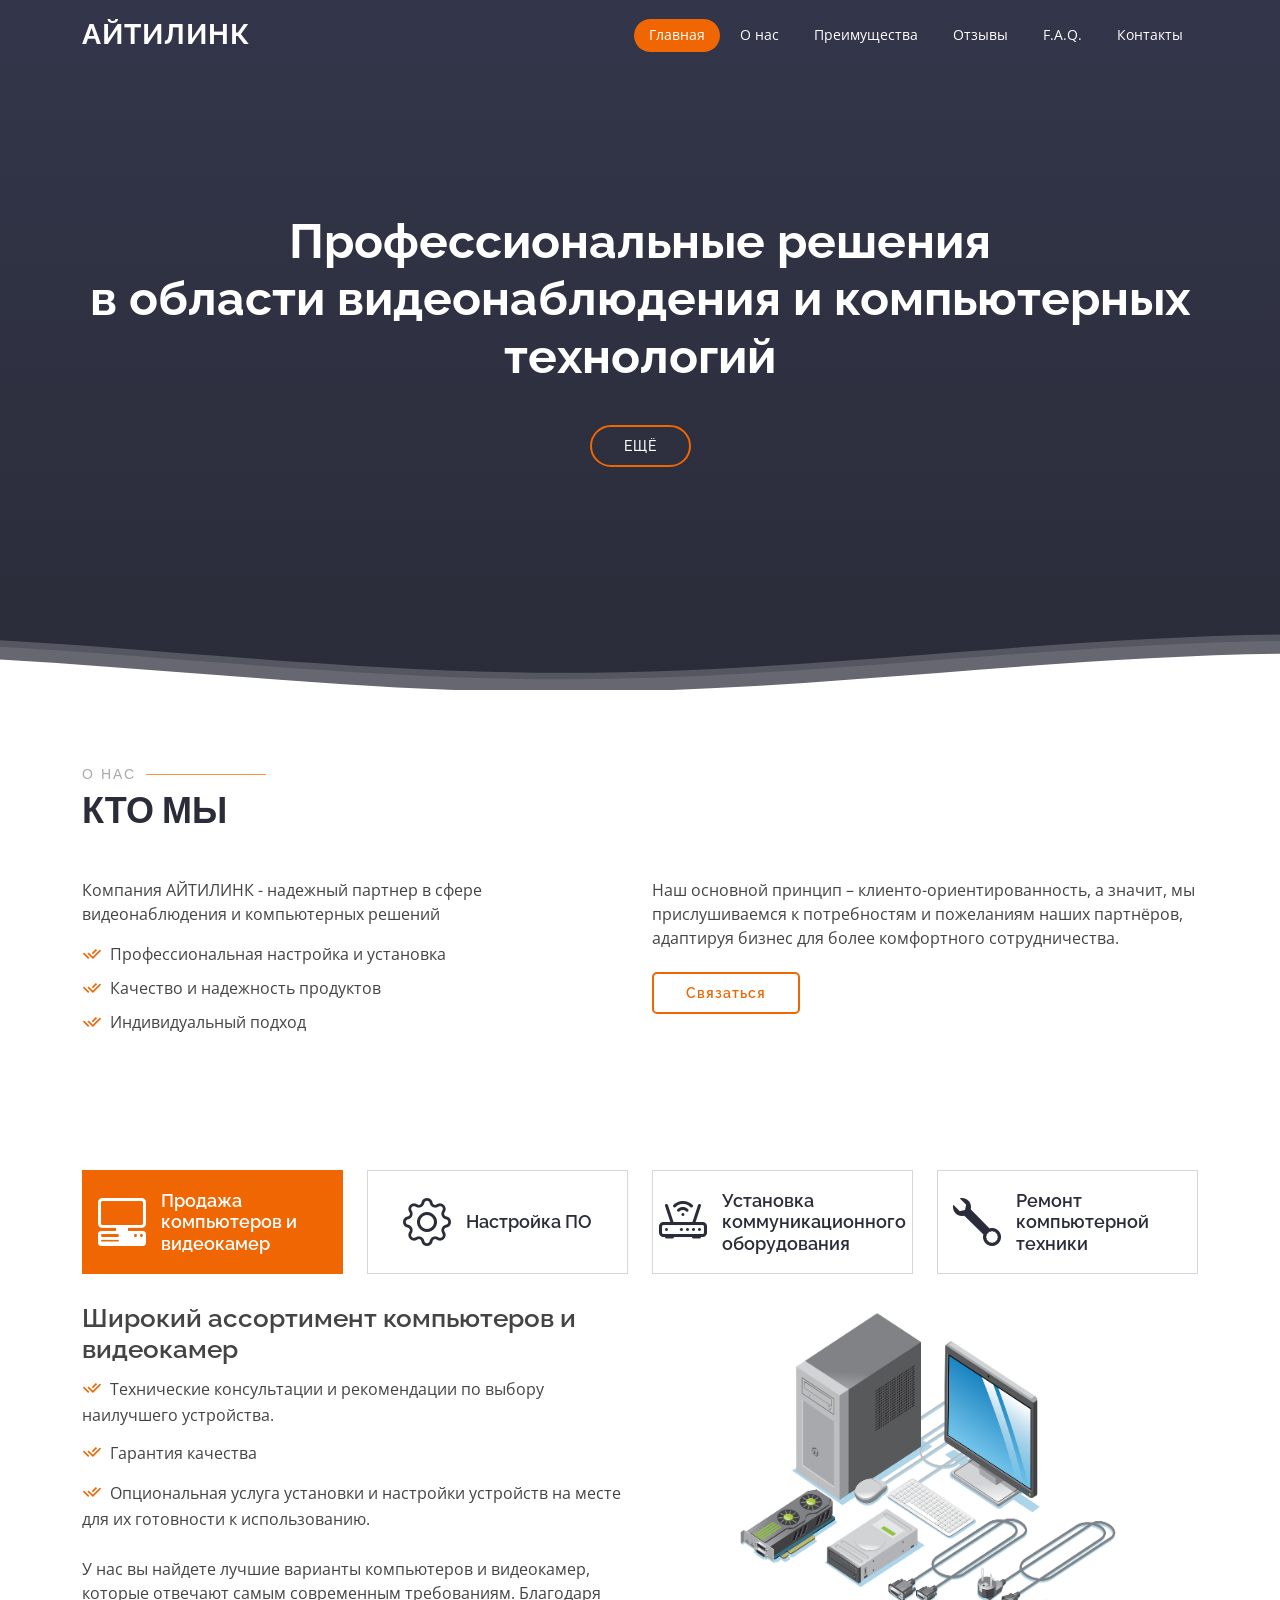
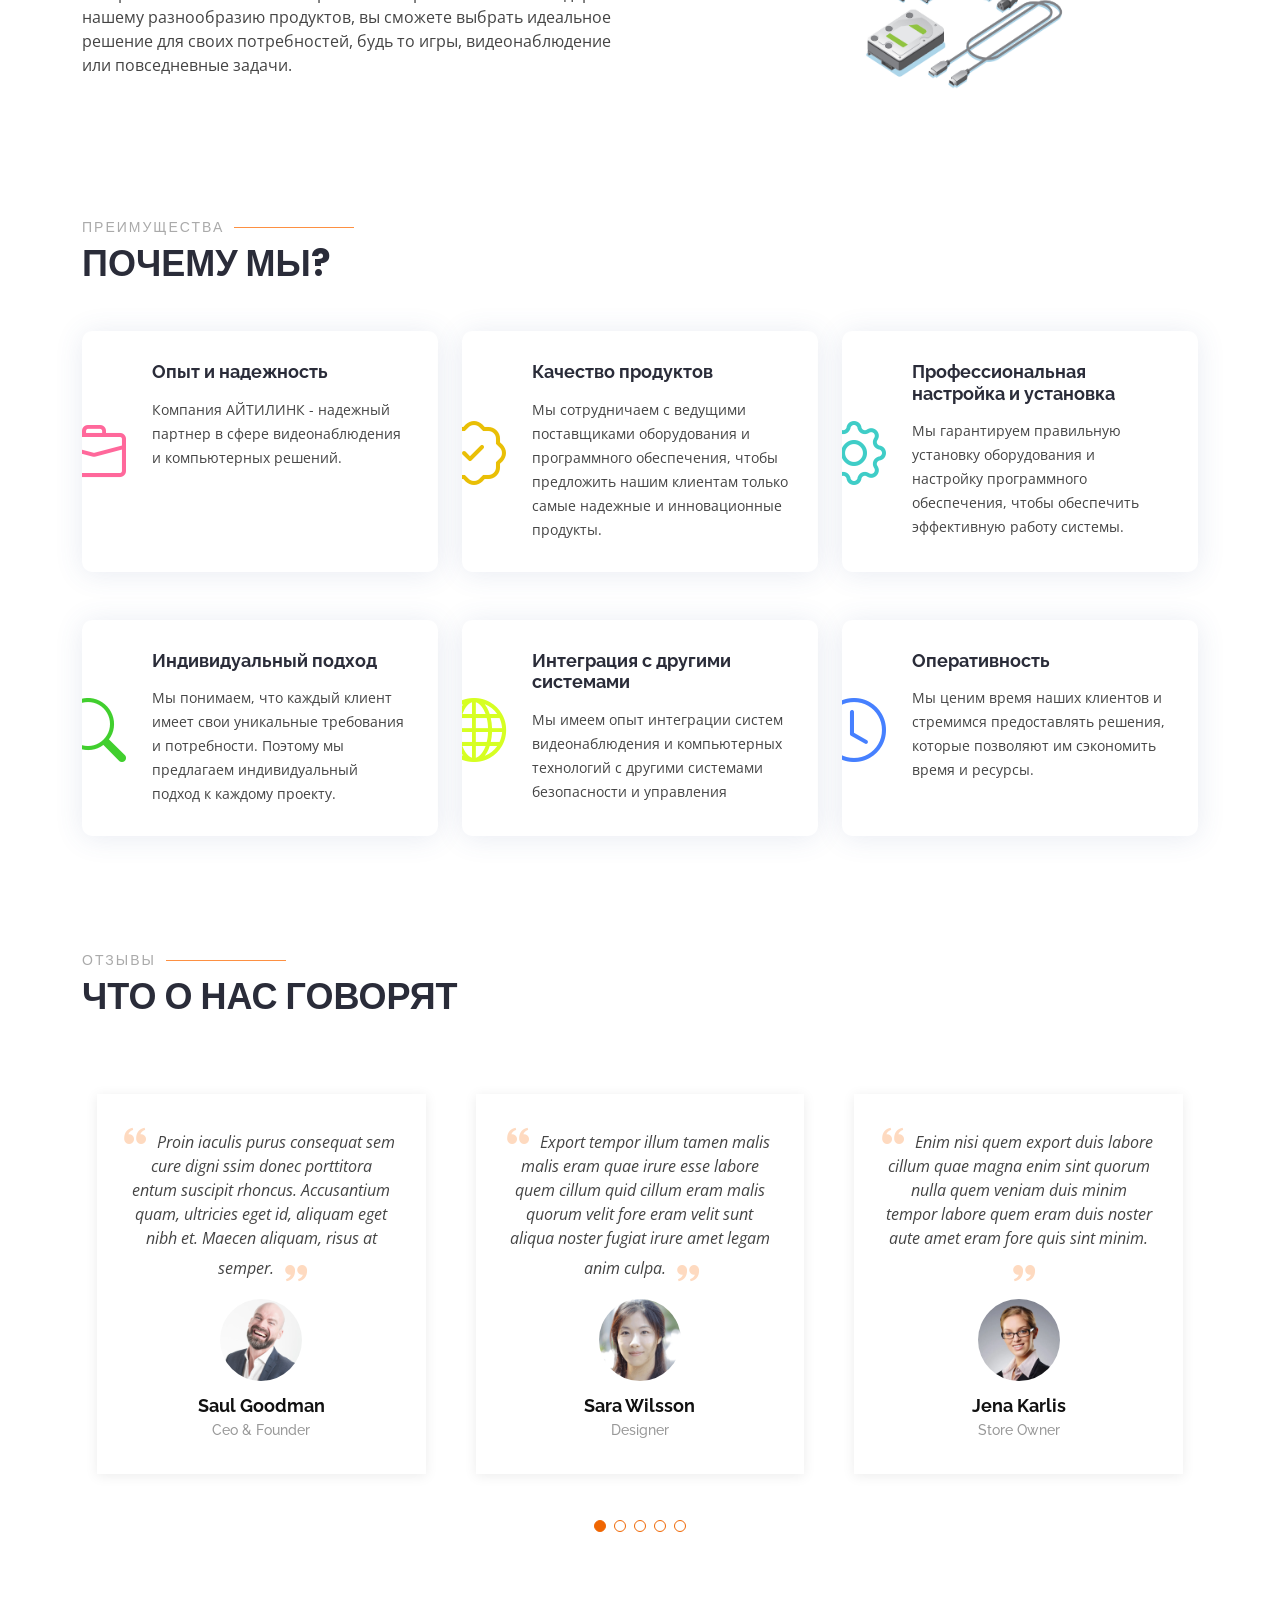
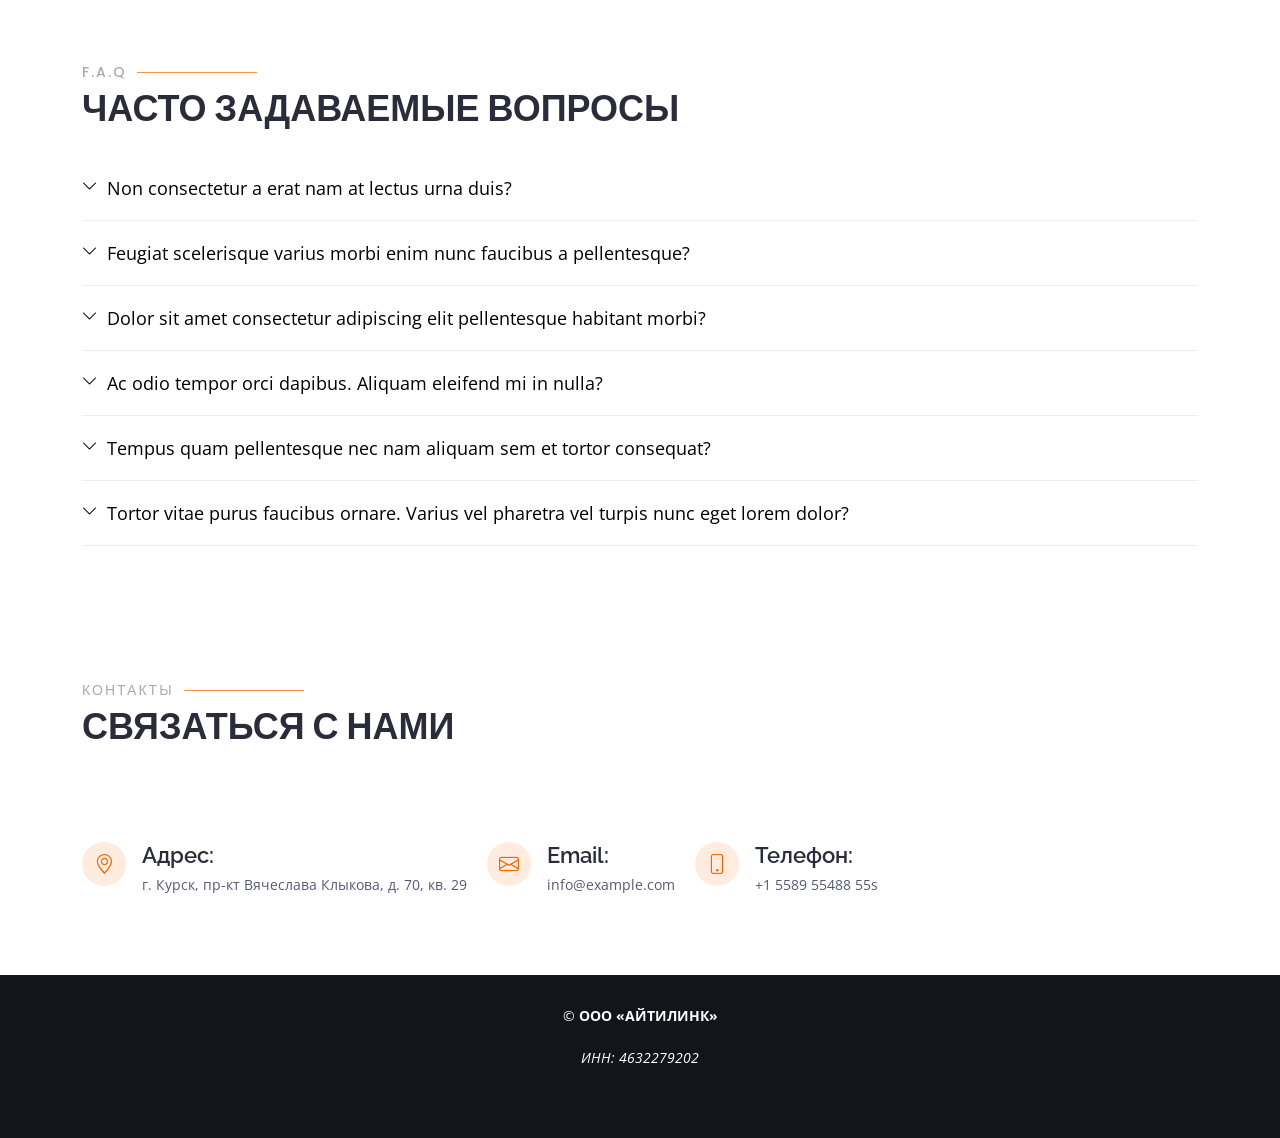
==== index.html @ 4c77c821 "fixed" ====
<!DOCTYPE html>
<html lang="en">

<head>
  <meta charset="utf-8">
  <meta content="width=device-width, initial-scale=1.0" name="viewport">

  <title>АЙТИЛИНК</title>
  <meta content="" name="description">
  <meta content="" name="keywords">

  <!-- Favicons -->
  <link href="assets/img/link-new.png" rel="icon">
  <link href="assets/img/link-new.png" rel="apple-touch-icon">

  <!-- Google Fonts -->
  <link href="https://fonts.googleapis.com/css?family=Open+Sans:300,300i,400,400i,600,600i,700,700i|Raleway:300,300i,400,400i,500,500i,600,600i,700,700i|Poppins:300,300i,400,400i,500,500i,600,600i,700,700i" rel="stylesheet">

  <!-- Vendor CSS Files -->
  <link href="assets/vendor/animate.css/animate.min.css" rel="stylesheet">
  <link href="assets/vendor/aos/aos.css" rel="stylesheet">
  <link href="assets/vendor/bootstrap/css/bootstrap.min.css" rel="stylesheet">
  <link href="assets/vendor/bootstrap-icons/bootstrap-icons.css" rel="stylesheet">
  <link href="assets/vendor/boxicons/css/boxicons.min.css" rel="stylesheet">
  <link href="assets/vendor/glightbox/css/glightbox.min.css" rel="stylesheet">
  <link href="assets/vendor/remixicon/remixicon.css" rel="stylesheet">
  <link href="assets/vendor/swiper/swiper-bundle.min.css" rel="stylesheet">

  <!-- Template Main CSS File -->
  <link href="assets/css/style.css" rel="stylesheet">

  <!-- =======================================================
  * Template Name: Selecao
  * Updated: May 30 2023 with Bootstrap v5.3.0
  * Template URL: https://bootstrapmade.com/selecao-bootstrap-template/
  * Author: BootstrapMade.com
  * License: https://bootstrapmade.com/license/
  ======================================================== -->
</head>

<body>

  <!-- ======= Header ======= -->
  <header id="header" class="fixed-top d-flex align-items-center  header-transparent ">
    <div class="container d-flex align-items-center justify-content-between">

      <div class="logo">
        <h1><a href="index.html">АЙТИЛИНК</a></h1>
        <!-- Uncomment below if you prefer to use an image logo -->
        <!-- <a href="index.html"><img src="assets/img/logo.png" alt="" class="img-fluid"></a>-->
      </div>

      <nav id="navbar" class="navbar">
        <ul>
          <li><a class="nav-link scrollto active" href="#hero">Главная</a></li>
          <li><a class="nav-link scrollto" href="#about">О нас</a></li>
          <li><a class="nav-link scrollto" href="#services">Преимущества</a></li>
          <li><a class="nav-link scrollto " href="#testimonials">Отзывы</a></li>
          <li><a class="nav-link scrollto" href="#faq">F.A.Q.</a></li>
         
          <!-- <li class="dropdown"><a href="#"><span>Drop Down</span> <i class="bi bi-chevron-down"></i></a>
            <ul>
              <li><a href="#">Drop Down 1</a></li>
              <li class="dropdown"><a href="#"><span>Deep Drop Down</span> <i class="bi bi-chevron-right"></i></a>
                <ul>
                  <li><a href="#">Deep Drop Down 1</a></li>
                  <li><a href="#">Deep Drop Down 2</a></li>
                  <li><a href="#">Deep Drop Down 3</a></li>
                  <li><a href="#">Deep Drop Down 4</a></li>
                  <li><a href="#">Deep Drop Down 5</a></li>
                </ul>
              </li>
              <li><a href="#">Drop Down 2</a></li>
              <li><a href="#">Drop Down 3</a></li>
              <li><a href="#">Drop Down 4</a></li>
            </ul>
          </li> -->
          <li><a class="nav-link scrollto" href="#contact">Контакты</a></li>
        </ul>
        <i class="bi bi-list mobile-nav-toggle"></i>
      </nav><!-- .navbar -->

    </div>
  </header><!-- End Header -->

  <!-- ======= Hero Section ======= -->
  <section id="hero" class="d-flex flex-column justify-content-end align-items-center">
   
      <!-- Slide 1 -->
    
        <div class="carousel-container">
          <h2 class="animate__animated animate__fadeInDown">Профессиональные решения <br> в области видеонаблюдения и компьютерных технологий</h2>
          <!-- <p class="animate__animated fanimate__adeInUp">Ut velit est quam dolor ad a aliquid qui aliquid. Sequi ea ut et est quaerat sequi nihil ut aliquam. Occaecati alias dolorem mollitia ut. Similique ea voluptatem. Esse doloremque accusamus repellendus deleniti vel. Minus et tempore modi architecto.</p>
        -->
   <a href="#about" class="btn-get-started animate__animated animate__fadeInUp scrollto">ЕЩЁ</a>
        </div>
     

    


    <svg class="hero-waves" xmlns="http://www.w3.org/2000/svg" xmlns:xlink="http://www.w3.org/1999/xlink" viewBox="0 24 150 28 " preserveAspectRatio="none">
      <defs>
        <path id="wave-path" d="M-160 44c30 0 58-18 88-18s 58 18 88 18 58-18 88-18 58 18 88 18 v44h-352z">
      </defs>
      <g class="wave1">
        <use xlink:href="#wave-path" x="50" y="3" fill="rgba(255,255,255, .1)">
      </g>
      <g class="wave2">
        <use xlink:href="#wave-path" x="50" y="0" fill="rgba(255,255,255, .2)">
      </g>
      <g class="wave3">
        <use xlink:href="#wave-path" x="50" y="9" fill="#fff">
      </g>
    </svg>

  </section><!-- End Hero -->

  <main id="main">

    <!-- ======= About Section ======= -->
    <section id="about" class="about">
      <div class="container">

        <div class="section-title" data-aos="zoom-out">
          <h2>О НАС</h2>
          <p>КТО МЫ</p>
        </div>

        <div class="row content" data-aos="fade-up">
          <div class="col-lg-6">
            <p>
              Компания АЙТИЛИНК - надежный партнер в сфере видеонаблюдения и компьютерных решений
            </p>
            <ul>
              <li><i class="ri-check-double-line"></i> Профессиональная настройка и установка</li>
              <li><i class="ri-check-double-line"></i> Качество и надежность продуктов</li>
              <li><i class="ri-check-double-line"></i>Индивидуальный подход</li>
            </ul>
          </div>
          <div class="col-lg-6 pt-4 pt-lg-0">
            <p>
              Наш основной принцип – клиенто-ориентированность, а значит, мы прислушиваемся к потребностям и пожеланиям наших партнёров, адаптируя бизнес для более комфортного сотрудничества.
            </p>
            <a href="#contact" class="btn-learn-more">Связаться</a>
          </div>
        </div>

      </div>
    </section><!-- End About Section -->

    <!-- ======= Features Section ======= -->
    <section id="features" class="features">
      <div class="container">

        <ul class="nav nav-tabs row d-flex">
          <li class="nav-item col-3" data-aos="zoom-in">
            <a class="nav-link active show" data-bs-toggle="tab" href="#tab-1">
              <i class="bi bi-pc-display-horizontal"></i>
              <h4 class="d-none d-lg-block">Продажа компьютеров и видеокамер</h4>
            </a>
          </li>
          <li class="nav-item col-3" data-aos="zoom-in" data-aos-delay="100">
            <a class="nav-link" data-bs-toggle="tab" href="#tab-2">
              <i class="bi bi-gear"></i>
              <h4 class="d-none d-lg-block">Настройка ПО</h4>
            </a>
          </li>
          <li class="nav-item col-3" data-aos="zoom-in" data-aos-delay="200">
            <a class="nav-link" data-bs-toggle="tab" href="#tab-3">
              <i class="bi bi-router"></i>
              <h4 class="d-none d-lg-block">Установка коммуникационного оборудования</h4>
            </a>
          </li>
          <li class="nav-item col-3" data-aos="zoom-in" data-aos-delay="300">
            <a class="nav-link" data-bs-toggle="tab" href="#tab-4">
              <i class="bi bi-wrench"></i>
              <h4 class="d-none d-lg-block">Ремонт компьютерной техники</h4>
            </a>
          </li>
        </ul>

        <div class="tab-content" data-aos="fade-up">
          <div class="tab-pane active show" id="tab-1">
            <div class="row">
              <div class="col-lg-6 order-2 order-lg-1 mt-3 mt-lg-0">
                <h3>Широкий ассортимент компьютеров и видеокамер</h3>
              
                <ul>
                  <li><i class="ri-check-double-line"></i> Технические консультации и рекомендации по выбору наилучшего устройства.</li>
                  <li><i class="ri-check-double-line"></i> Гарантия качества</li>
                  <li><i class="ri-check-double-line"></i> Опциональная услуга установки и настройки устройств на месте для их готовности к использованию.</li>
                </ul>
                <p>
                  У нас вы найдете лучшие варианты компьютеров и видеокамер, которые отвечают самым современным требованиям. Благодаря нашему разнообразию продуктов, вы сможете выбрать идеальное решение для своих потребностей, будь то игры, видеонаблюдение или повседневные задачи.
                </p>
              </div>
              <div class="col-lg-6 order-1 order-lg-2 text-center">
                <img src="assets/img/computer.jpg"  alt="" class="image-my img-fluid">
              </div>
            </div>
          </div>
          <div class="tab-pane" id="tab-2">
            <div class="row">
              <div class="col-lg-6 order-2 order-lg-1 mt-3 mt-lg-0">
                <h3>Эффективная настройка ПО: Максимизируйте потенциал вашего компьютера</h3>
                <p>
                  Наши эксперты предлагают профессиональную настройку программного обеспечения, чтобы ваш компьютер работал на самой высокой производительности. Независимо от того, нужно ли вам оптимизировать операционную систему, установить и настроить специализированные программы или решить проблемы совместимости, мы поможем вам сделать это быстро и эффективно.
                </p>
              
                <ul>
                  <li><i class="ri-check-double-line"></i> Оптимизация операционной системы для повышения производительности.</li>
                  <li><i class="ri-check-double-line"></i> Установка и настройка необходимого программного обеспечения.</li>
                  <li><i class="ri-check-double-line"></i> Решение проблем совместимости и конфликтов программ.</li>
                    </ul>
              </div>
              <div class="col-lg-6 order-1 order-lg-2 text-center">
                <img src="assets/img/settings.jpg" alt="" class="image-my img-fluid">
              </div>
            </div>
          </div>
          <div class="tab-pane" id="tab-3">
            <div class="row">
              <div class="col-lg-6 order-2 order-lg-1 mt-3 mt-lg-0">
                <h3>Профессиональный монтаж и настройка коммуникационного оборудования</h3>
                <p>
                  Мы обеспечим качественный монтаж и настройку коммуникационного оборудования, чтобы обеспечить надежную и эффективную связь в вашем офисе или доме. Предлагаем широкий спектр услуг, включая установку сетевых устройств, настройку маршрутизаторов и коммутаторов, а также настройку беспроводных сетей, чтобы удовлетворить ваши потребности в связи.
                </p>
                <ul>
                  <li><i class="ri-check-double-line"></i> Монтаж сетевых устройств и оборудования связи.</li>
                  <li><i class="ri-check-double-line"></i> Настройка маршрутизаторов, коммутаторов и других сетевых компонентов.</li>
                  <li><i class="ri-check-double-line"></i> Установка и настройка беспроводных сетей для бесперебойной связи.</li>
                </ul>
              
              </div>
              <div class="col-lg-6 order-1 order-lg-2 text-center">
                <img src="assets/img/memory-storage-concept-illustration_114360-3446.avif" alt="" class="image-my img-fluid">
              </div>
            </div>
          </div>
          <div class="tab-pane" id="tab-4">
            <div class="row">
              <div class="col-lg-6 order-2 order-lg-1 mt-3 mt-lg-0">
                <h3>Восстановите работоспособность вашей компьютерной техники</h3>
                <p>
                  Наши опытные техники быстро и профессионально восстановят работоспособность вашей компьютерной техники. Мы специализируемся на диагностике и ремонте как аппаратных, так и программных проблем, чтобы вернуть ваш компьютер к полноценной работе. Независимо от того, что вам нужно починить - неработающий ноутбук,
                </p>
              
                <ul>
                  <li><i class="ri-check-double-line"></i> Диагностика и оценка проблемы</li>
                  <li><i class="ri-check-double-line"></i> Ремонт и замена компонентов</li>
                  <li><i class="ri-check-double-line"></i> Восстановление программного обеспечения</li>
                  <li><i class="ri-check-double-line"></i> Тестирование и качество</li>
                </ul>
              </div>
              <div class="col-lg-6 order-1 order-lg-2 text-center">
                <img src="assets/img/computer-service-abstract-concept-illustration_335657-3785.avif" alt="" class="image-my img-fluid">
              </div>
            </div>
          </div>
        </div>

      </div>
    </section><!-- End Features Section -->

    <!-- ======= Cta Section ======= -->
    <!-- <section id="cta" class="cta">
      <div class="container">

        <div class="row" data-aos="zoom-out">
          <div class="col-lg-9 text-center text-lg-start">
            <h3>Call To Action</h3>
            <p> Duis aute irure dolor in reprehenderit in voluptate velit esse cillum dolore eu fugiat nulla pariatur. Excepteur sint occaecat cupidatat non proident, sunt in culpa qui officia deserunt mollit anim id est laborum.</p>
          </div>
          <div class="col-lg-3 cta-btn-container text-center">
            <a class="cta-btn align-middle" href="#">Call To Action</a>
          </div>
        </div>

      </div>
    </section> -->
    <!-- End Cta Section --> 

    <!-- ======= Services Section ======= -->
    <section id="services" class="services">
      <div class="container">

        <div class="section-title" data-aos="zoom-out">
          <h2>Преимущества</h2>
          <p>ПОЧЕМУ МЫ?</p>
        </div>

        <div class="row">
          <div class="col-lg-4 col-md-6">
            <div class="icon-box" data-aos="zoom-in-left">
              <div class="icon"><i class="bi bi-briefcase" style="color: #ff689b;"></i></div>
              <h4 class="title"><a href="">Опыт и надежность</a></h4>
              <p class="description">Компания АЙТИЛИНК - надежный партнер в сфере видеонаблюдения и компьютерных решений.</p>
            </div>
          </div>
          <div class="col-lg-4 col-md-6 mt-5 mt-md-0">
            <div class="icon-box" data-aos="zoom-in-left" data-aos-delay="100">
              <div class="icon"><i class="bi bi-patch-check" style="color: #e9bf06;"></i></div>
              <h4 class="title"><a href="">Качество продуктов</a></h4>
              <p class="description">Мы сотрудничаем с ведущими поставщиками оборудования и программного обеспечения, чтобы предложить нашим клиентам только самые надежные и инновационные продукты.</p>
            </div>
          </div>

          <div class="col-lg-4 col-md-6 mt-5 mt-lg-0 ">
            <div class="icon-box" data-aos="zoom-in-left" data-aos-delay="200">
              <div class="icon"><i class="bi bi-gear" style="color: #3fcdc7;"></i></div>
              <h4 class="title"><a href="">Профессиональная настройка и установка</a></h4>
              <p class="description">Мы гарантируем правильную установку оборудования и настройку программного обеспечения, чтобы обеспечить эффективную работу системы.</p>
            </div>
          </div>
          <div class="col-lg-4 col-md-6 mt-5">
            <div class="icon-box" data-aos="zoom-in-left" data-aos-delay="300">
              <div class="icon"><i class="bi bi-search" style="color:#41cf2e;"></i></div>
              <h4 class="title"><a href="">Индивидуальный подход</a></h4>
              <p class="description">Мы понимаем, что каждый клиент имеет свои уникальные требования и потребности. Поэтому мы предлагаем индивидуальный подход к каждому проекту.</p>
            </div>
          </div>

          <div class="col-lg-4 col-md-6 mt-5">
            <div class="icon-box" data-aos="zoom-in-left" data-aos-delay="400">
              <div class="icon"><i class="bi bi-globe" style="color: #d6ff22;"></i></div>
              <h4 class="title"><a href="">Интеграция с другими системами</a></h4>
              <p class="description">Мы имеем опыт интеграции систем видеонаблюдения и компьютерных технологий с другими системами безопасности и управления</p>
            </div>
          </div>
          <div class="col-lg-4 col-md-6 mt-5">
            <div class="icon-box" data-aos="zoom-in-left" data-aos-delay="500">
              <div class="icon"><i class="bi bi-clock" style="color: #4680ff;"></i></div>
              <h4 class="title"><a href="">Оперативность</a></h4>
              <p class="description">Мы ценим время наших клиентов и стремимся предоставлять решения, которые позволяют им сэкономить время и ресурсы.</p>
            </div>
          </div>
        </div>

      </div>
    </section><!-- End Services Section -->

  
    <!-- ======= Testimonials Section ======= -->
    <section id="testimonials" class="testimonials">
      <div class="container">

        <div class="section-title" data-aos="zoom-out">
          <h2>Отзывы</h2>
          <p>ЧТО О НАС ГОВОРЯТ</p>
        </div>

        <div class="testimonials-slider swiper" data-aos="fade-up" data-aos-delay="100">
          <div class="swiper-wrapper">

            <div class="swiper-slide">
              <div class="testimonial-item">
                <p>
                  <i class="bx bxs-quote-alt-left quote-icon-left"></i>
                  Proin iaculis purus consequat sem cure digni ssim donec porttitora entum suscipit rhoncus. Accusantium quam, ultricies eget id, aliquam eget nibh et. Maecen aliquam, risus at semper.
                  <i class="bx bxs-quote-alt-right quote-icon-right"></i>
                </p>
                <img src="assets/img/testimonials/testimonials-1.jpg" class="testimonial-img" alt="">
                <h3>Saul Goodman</h3>
                <h4>Ceo &amp; Founder</h4>
              </div>
            </div><!-- End testimonial item -->

            <div class="swiper-slide">
              <div class="testimonial-item">
                <p>
                  <i class="bx bxs-quote-alt-left quote-icon-left"></i>
                  Export tempor illum tamen malis malis eram quae irure esse labore quem cillum quid cillum eram malis quorum velit fore eram velit sunt aliqua noster fugiat irure amet legam anim culpa.
                  <i class="bx bxs-quote-alt-right quote-icon-right"></i>
                </p>
                <img src="assets/img/testimonials/testimonials-2.jpg" class="testimonial-img" alt="">
                <h3>Sara Wilsson</h3>
                <h4>Designer</h4>
              </div>
            </div><!-- End testimonial item -->

            <div class="swiper-slide">
              <div class="testimonial-item">
                <p>
                  <i class="bx bxs-quote-alt-left quote-icon-left"></i>
                  Enim nisi quem export duis labore cillum quae magna enim sint quorum nulla quem veniam duis minim tempor labore quem eram duis noster aute amet eram fore quis sint minim.
                  <i class="bx bxs-quote-alt-right quote-icon-right"></i>
                </p>
                <img src="assets/img/testimonials/testimonials-3.jpg" class="testimonial-img" alt="">
                <h3>Jena Karlis</h3>
                <h4>Store Owner</h4>
              </div>
            </div><!-- End testimonial item -->

            <div class="swiper-slide">
              <div class="testimonial-item">
                <p>
                  <i class="bx bxs-quote-alt-left quote-icon-left"></i>
                  Fugiat enim eram quae cillum dolore dolor amet nulla culpa multos export minim fugiat minim velit minim dolor enim duis veniam ipsum anim magna sunt elit fore quem dolore labore illum veniam.
                  <i class="bx bxs-quote-alt-right quote-icon-right"></i>
                </p>
                <img src="assets/img/testimonials/testimonials-4.jpg" class="testimonial-img" alt="">
                <h3>Matt Brandon</h3>
                <h4>Freelancer</h4>
              </div>
            </div><!-- End testimonial item -->

            <div class="swiper-slide">
              <div class="testimonial-item">
                <p>
                  <i class="bx bxs-quote-alt-left quote-icon-left"></i>
                  Quis quorum aliqua sint quem legam fore sunt eram irure aliqua veniam tempor noster veniam enim culpa labore duis sunt culpa nulla illum cillum fugiat legam esse veniam culpa fore nisi cillum quid.
                  <i class="bx bxs-quote-alt-right quote-icon-right"></i>
                </p>
                <img src="assets/img/testimonials/testimonials-5.jpg" class="testimonial-img" alt="">
                <h3>John Larson</h3>
                <h4>Entrepreneur</h4>
              </div>
            </div><!-- End testimonial item -->

          </div>
          <div class="swiper-pagination"></div>
        </div>

      </div>
    </section><!-- End Testimonials Section -->

    <!-- ======= Pricing Section ======= -->
    <!-- <section id="pricing" class="pricing">
      <div class="container">

        <div class="section-title" data-aos="zoom-out">
          <h2>Pricing</h2>
          <p>Our Competing Prices</p>
        </div>

        <div class="row">

          <div class="col-lg-3 col-md-6">
            <div class="box" data-aos="zoom-in">
              <h3>Free</h3>
              <h4><sup>$</sup>0<span> / month</span></h4>
              <ul>
                <li>Aida dere</li>
                <li>Nec feugiat nisl</li>
                <li>Nulla at volutpat dola</li>
                <li class="na">Pharetra massa</li>
                <li class="na">Massa ultricies mi</li>
              </ul>
              <div class="btn-wrap">
                <a href="#" class="btn-buy">Buy Now</a>
              </div>
            </div>
          </div>

          <div class="col-lg-3 col-md-6 mt-4 mt-md-0">
            <div class="box featured" data-aos="zoom-in" data-aos-delay="100">
              <h3>Business</h3>
              <h4><sup>$</sup>19<span> / month</span></h4>
              <ul>
                <li>Aida dere</li>
                <li>Nec feugiat nisl</li>
                <li>Nulla at volutpat dola</li>
                <li>Pharetra massa</li>
                <li class="na">Massa ultricies mi</li>
              </ul>
              <div class="btn-wrap">
                <a href="#" class="btn-buy">Buy Now</a>
              </div>
            </div>
          </div>

          <div class="col-lg-3 col-md-6 mt-4 mt-lg-0">
            <div class="box" data-aos="zoom-in" data-aos-delay="200">
              <h3>Developer</h3>
              <h4><sup>$</sup>29<span> / month</span></h4>
              <ul>
                <li>Aida dere</li>
                <li>Nec feugiat nisl</li>
                <li>Nulla at volutpat dola</li>
                <li>Pharetra massa</li>
                <li>Massa ultricies mi</li>
              </ul>
              <div class="btn-wrap">
                <a href="#" class="btn-buy">Buy Now</a>
              </div>
            </div>
          </div>

          <div class="col-lg-3 col-md-6 mt-4 mt-lg-0">
            <div class="box" data-aos="zoom-in" data-aos-delay="300">
              <span class="advanced">Advanced</span>
              <h3>Ultimate</h3>
              <h4><sup>$</sup>49<span> / month</span></h4>
              <ul>
                <li>Aida dere</li>
                <li>Nec feugiat nisl</li>
                <li>Nulla at volutpat dola</li>
                <li>Pharetra massa</li>
                <li>Massa ultricies mi</li>
              </ul>
              <div class="btn-wrap">
                <a href="#" class="btn-buy">Buy Now</a>
              </div>
            </div>
          </div>

        </div>

      </div>
    </section> -->
    <!-- End Pricing Section -->

    <!-- ======= F.A.Q Section ======= -->
    <section id="faq" class="faq">
      <div class="container">

        <div class="section-title" data-aos="zoom-out">
          <h2>F.A.Q</h2>
          <p>Часто задаваемые вопросы</p>
        </div>

        <ul class="faq-list">

          <li>
            <div data-bs-toggle="collapse" class="collapsed question" href="#faq1">Non consectetur a erat nam at lectus urna duis? <i class="bi bi-chevron-down icon-show"></i><i class="bi bi-chevron-up icon-close"></i></div>
            <div id="faq1" class="collapse" data-bs-parent=".faq-list">
              <p>
                Feugiat pretium nibh ipsum consequat. Tempus iaculis urna id volutpat lacus laoreet non curabitur gravida. Venenatis lectus magna fringilla urna porttitor rhoncus dolor purus non.
              </p>
            </div>
          </li>

          <li>
            <div data-bs-toggle="collapse" href="#faq2" class="collapsed question">Feugiat scelerisque varius morbi enim nunc faucibus a pellentesque? <i class="bi bi-chevron-down icon-show"></i><i class="bi bi-chevron-up icon-close"></i></div>
            <div id="faq2" class="collapse" data-bs-parent=".faq-list">
              <p>
                Dolor sit amet consectetur adipiscing elit pellentesque habitant morbi. Id interdum velit laoreet id donec ultrices. Fringilla phasellus faucibus scelerisque eleifend donec pretium. Est pellentesque elit ullamcorper dignissim. Mauris ultrices eros in cursus turpis massa tincidunt dui.
              </p>
            </div>
          </li>

          <li>
            <div data-bs-toggle="collapse" href="#faq3" class="collapsed question">Dolor sit amet consectetur adipiscing elit pellentesque habitant morbi? <i class="bi bi-chevron-down icon-show"></i><i class="bi bi-chevron-up icon-close"></i></div>
            <div id="faq3" class="collapse" data-bs-parent=".faq-list">
              <p>
                Eleifend mi in nulla posuere sollicitudin aliquam ultrices sagittis orci. Faucibus pulvinar elementum integer enim. Sem nulla pharetra diam sit amet nisl suscipit. Rutrum tellus pellentesque eu tincidunt. Lectus urna duis convallis convallis tellus. Urna molestie at elementum eu facilisis sed odio morbi quis
              </p>
            </div>
          </li>

          <li>
            <div data-bs-toggle="collapse" href="#faq4" class="collapsed question">Ac odio tempor orci dapibus. Aliquam eleifend mi in nulla? <i class="bi bi-chevron-down icon-show"></i><i class="bi bi-chevron-up icon-close"></i></div>
            <div id="faq4" class="collapse" data-bs-parent=".faq-list">
              <p>
                Dolor sit amet consectetur adipiscing elit pellentesque habitant morbi. Id interdum velit laoreet id donec ultrices. Fringilla phasellus faucibus scelerisque eleifend donec pretium. Est pellentesque elit ullamcorper dignissim. Mauris ultrices eros in cursus turpis massa tincidunt dui.
              </p>
            </div>
          </li>

          <li>
            <div data-bs-toggle="collapse" href="#faq5" class="collapsed question">Tempus quam pellentesque nec nam aliquam sem et tortor consequat? <i class="bi bi-chevron-down icon-show"></i><i class="bi bi-chevron-up icon-close"></i></div>
            <div id="faq5" class="collapse" data-bs-parent=".faq-list">
              <p>
                Molestie a iaculis at erat pellentesque adipiscing commodo. Dignissim suspendisse in est ante in. Nunc vel risus commodo viverra maecenas accumsan. Sit amet nisl suscipit adipiscing bibendum est. Purus gravida quis blandit turpis cursus in
              </p>
            </div>
          </li>

          <li>
            <div data-bs-toggle="collapse" href="#faq6" class="collapsed question">Tortor vitae purus faucibus ornare. Varius vel pharetra vel turpis nunc eget lorem dolor? <i class="bi bi-chevron-down icon-show"></i><i class="bi bi-chevron-up icon-close"></i></div>
            <div id="faq6" class="collapse" data-bs-parent=".faq-list">
              <p>
                Laoreet sit amet cursus sit amet dictum sit amet justo. Mauris vitae ultricies leo integer malesuada nunc vel. Tincidunt eget nullam non nisi est sit amet. Turpis nunc eget lorem dolor sed. Ut venenatis tellus in metus vulputate eu scelerisque. Pellentesque diam volutpat commodo sed egestas egestas fringilla phasellus faucibus. Nibh tellus molestie nunc non blandit massa enim nec.
              </p>
            </div>
          </li>

        </ul>

      </div>
    </section><!-- End F.A.Q Section -->

 
    <!-- ======= Contact Section ======= -->
    <section id="contact" class="contact">
      <div class="container">

        <div class="section-title contact-title" data-aos="zoom-out">
          <h2>Контакты</h2>
          <p>Связаться с нами</p>
        </div>

        <div class="row mt-5">

          <div class="col-lg-12" data-aos="fade-right">
            <div class="info">
              <div class="address">
                <i class="bi bi-geo-alt"></i>
                <h4>Адрес:</h4>
                <p>
                  г. Курск,
                  пр-кт Вячеслава Клыкова,
                  д. 70,
                  кв. 29</p>
              </div>

              <div class="email">
                <i class="bi bi-envelope"></i>
                <h4>Email:</h4>
                <p>info@example.com</p>
              </div>

              <div class="phone">
                <i class="bi bi-phone"></i>
                <h4>Телефон:</h4>
                <p>+1 5589 55488 55s</p>
              </div>

            </div>

          </div>
          <script type="text/javascript" charset="utf-8" async src="https://api-maps.yandex.ru/services/constructor/1.0/js/?um=constructor%3Aa70494f0b01e120ba7d0a0c1a13f50e4c898f6c68f991ca486bbf2afaaf7d233&amp;width=100%25&amp;height=400&amp;lang=ru_RU&amp;scroll=true"></script>

        </div>

      </div>
    </section><!-- End Contact Section -->

  </main><!-- End #main -->

  <!-- ======= Footer ======= -->
  <footer id="footer">
    <div class="container">
      <!-- <h3>АЙТИЛИНК</h3> -->
     
      <!-- <div class="social-links">
        <a href="#" class="twitter"><i class="bx bxl-twitter"></i></a>
        <a href="#" class="facebook"><i class="bx bxl-facebook"></i></a>
        <a href="#" class="instagram"><i class="bx bxl-instagram"></i></a>
        <a href="#" class="google-plus"><i class="bx bxl-skype"></i></a>
        <a href="#" class="linkedin"><i class="bx bxl-linkedin"></i></a>
      </div> -->
      <div class="copyright">
        &copy;  <strong><span>ООО «АЙТИЛИНК»</span></strong>
        <br>
        <br>
        <p>ИНН: 4632279202</p>
      </div>
  
    </div>
  </footer><!-- End Footer -->

  <a href="#" class="back-to-top d-flex align-items-center justify-content-center"><i class="bi bi-arrow-up-short"></i></a>

  <!-- Vendor JS Files -->
  <script src="assets/vendor/aos/aos.js"></script>
  <script src="assets/vendor/bootstrap/js/bootstrap.bundle.min.js"></script>
  <script src="assets/vendor/glightbox/js/glightbox.min.js"></script>
  <script src="assets/vendor/isotope-layout/isotope.pkgd.min.js"></script>
  <script src="assets/vendor/swiper/swiper-bundle.min.js"></script>
  <script src="assets/vendor/php-email-form/validate.js"></script>

  <!-- Template Main JS File -->
  <script src="assets/js/main.js"></script>

</body>

</html>
---- assets/css/style.css ----
/**
* Template Name: Selecao
* Updated: May 30 2023 with Bootstrap v5.3.0
* Template URL: https://bootstrapmade.com/selecao-bootstrap-template/
* Author: BootstrapMade.com
* License: https://bootstrapmade.com/license/
*/

/*--------------------------------------------------------------
# General
--------------------------------------------------------------*/
body {
  font-family: "Open Sans", sans-serif;
  color: #444444;
}

a {
  color: #ef6603;
  text-decoration: none;
}

a:hover {
  color: #fc8129;
  text-decoration: none;
}

h1,
h2,
h3,
h4,
h5,
h6 {
  font-family: "Raleway", sans-serif;
}

/*--------------------------------------------------------------
# Back to top button
--------------------------------------------------------------*/
.back-to-top {
  position: fixed;
  visibility: hidden;
  opacity: 0;
  right: 15px;
  bottom: 15px;
  z-index: 996;
  background: #ef6603;
  width: 40px;
  height: 40px;
  border-radius: 50px;
  transition: all 0.4s;
}

.back-to-top i {
  font-size: 28px;
  color: #fff;
  line-height: 0;
}

.back-to-top:hover {
  background: #fc7c1f;
  color: #fff;
}

.back-to-top.active {
  visibility: visible;
  opacity: 1;
}

/*--------------------------------------------------------------
# Disable AOS delay on mobile
--------------------------------------------------------------*/
@media screen and (max-width: 768px) {
  [data-aos-delay] {
    transition-delay: 0 !important;
  }
}

/*--------------------------------------------------------------
# Header
--------------------------------------------------------------*/
#header {
  height: 70px;
  transition: all 0.5s;
  z-index: 997;
  transition: all 0.5s;
  background: rgba(42, 44, 57, 0.9);
}

#header.header-transparent {
  background: transparent;
}

#header.header-scrolled {
  background: rgba(42, 44, 57, 0.9);
}

#header .logo h1 {
  font-size: 28px;
  margin: 0;
  padding: 0;
  line-height: 1;
  font-weight: 700;
  letter-spacing: 1px;
}

#header .logo h1 a,
#header .logo h1 a:hover {
  color: #fff;
  text-decoration: none;
}

#header .logo img {
  padding: 0;
  margin: 0;
  max-height: 40px;
}

/*--------------------------------------------------------------
# Navigation Menu
--------------------------------------------------------------*/
/**
* Desktop Navigation 
*/
.navbar {
  padding: 0;
}

.navbar ul {
  margin: 0;
  padding: 0;
  display: flex;
  list-style: none;
  align-items: center;
}

.navbar li {
  position: relative;
}

.navbar a,
.navbar a:focus {
  display: flex;
  align-items: center;
  justify-content: space-between;
  padding: 5px 15px 7px 15px;
  margin-left: 5px;
  font-size: 14px;
  color: #fff;
  white-space: nowrap;
  transition: 0.3s;
  border-radius: 50px;
}

.navbar a i,
.navbar a:focus i {
  font-size: 12px;
  line-height: 0;
  margin-left: 5px;
}

.navbar a:hover,
.navbar .active,
.navbar .active:focus,
.navbar li:hover>a {
  background: #ef6603;
}

.navbar .dropdown ul {
  display: block;
  position: absolute;
  left: 5px;
  top: calc(100% + 30px);
  margin: 5px 0 0 0;
  padding: 10px 0;
  z-index: 99;
  opacity: 0;
  visibility: hidden;
  background: #fff;
  box-shadow: 0px 0px 30px rgba(127, 137, 161, 0.25);
  transition: 0.3s;
  border-radius: 15px;
}

.navbar .dropdown ul li {
  min-width: 200px;
}

.navbar .dropdown ul a {
  padding: 10px 20px;
  color: #2a2c39;
  margin: 0 5px;
  font-size: 14px;
}

.navbar .dropdown ul a i {
  font-size: 12px;
}

.navbar .dropdown ul a:hover,
.navbar .dropdown ul .active:hover,
.navbar .dropdown ul li:hover>a {
  color: #fff;
}

.navbar .dropdown:hover>ul {
  opacity: 1;
  top: 100%;
  visibility: visible;
}

.navbar .dropdown .dropdown ul {
  top: 0;
  left: calc(100% - 30px);
  visibility: hidden;
}

.navbar .dropdown .dropdown:hover>ul {
  opacity: 1;
  top: 0;
  left: 100%;
  visibility: visible;
}

@media (max-width: 1366px) {
  .navbar .dropdown .dropdown ul {
    left: -90%;
  }

  .navbar .dropdown .dropdown:hover>ul {
    left: -100%;
  }
}

/**
* Mobile Navigation 
*/
.mobile-nav-toggle {
  color: #fff;
  font-size: 28px;
  cursor: pointer;
  display: none;
  line-height: 0;
  transition: 0.5s;
}

@media (max-width: 991px) {
  .mobile-nav-toggle {
    display: block;
  }

  .navbar ul {
    display: none;
  }
}

.navbar-mobile {
  position: fixed;
  overflow: hidden;
  top: 0;
  right: 0;
  left: 0;
  bottom: 0;
  background: rgba(20, 21, 28, 0.9);
  transition: 0.3s;
  z-index: 999;
}

.navbar-mobile .mobile-nav-toggle {
  position: absolute;
  top: 15px;
  right: 15px;
}

.navbar-mobile ul {
  display: block;
  position: absolute;
  top: 55px;
  right: 15px;
  bottom: 15px;
  left: 15px;
  padding: 10px 0;
  border-radius: 10px;
  background-color: #fff;
  overflow-y: auto;
  transition: 0.3s;
}

.navbar-mobile a,
.navbar-mobile a:focus {
  padding: 10px 20px;
  margin: 5px;
  font-size: 15px;
  color: #2a2c39;
}

.navbar-mobile a:hover,
.navbar-mobile .active,
.navbar-mobile li:hover>a {
  color: #fff;
}

.navbar-mobile .getstarted,
.navbar-mobile .getstarted:focus {
  margin: 15px;
}

.navbar-mobile .dropdown ul {
  position: static;
  display: none;
  margin: 10px 20px;
  padding: 10px 0;
  z-index: 99;
  opacity: 1;
  visibility: visible;
  background: #fff;
  box-shadow: 0px 0px 30px rgba(127, 137, 161, 0.25);
}

.navbar-mobile .dropdown ul li {
  min-width: 200px;
}

.navbar-mobile .dropdown ul a {
  padding: 10px 20px;
}

.navbar-mobile .dropdown ul a i {
  font-size: 12px;
}

.navbar-mobile .dropdown ul a:hover,
.navbar-mobile .dropdown ul .active:hover,
.navbar-mobile .dropdown ul li:hover>a {
  color: #fff;
}

.navbar-mobile .dropdown>.dropdown-active {
  display: block;
}

/*--------------------------------------------------------------
# Hero Section
--------------------------------------------------------------*/
#hero {
  width: 100%;
  overflow: hidden;
  position: relative;
  background: linear-gradient(0deg, rgb(42, 44, 57) 0%, rgb(51, 54, 74) 100%);
  padding: 0;
}

#hero .carousel-container {
  display: flex;
  justify-content: center;
  align-items: center;
  flex-direction: column;
  text-align: center;
  position: relative;
  height: 70vh;
  padding-top: 60px;
}

#hero h2 {
  color: #fff;
  margin-bottom: 30px;
  font-size: 48px;
  font-weight: 700;
}

#hero p {
  width: 80%;
  animation-delay: 0.4s;
  margin: 0 auto 30px auto;
  color: #fff;
}

#hero .carousel-control-prev,
#hero .carousel-control-next {
  width: 10%;
}

#hero .carousel-control-next-icon,
#hero .carousel-control-prev-icon {
  background: none;
  font-size: 48px;
  line-height: 1;
  width: auto;
  height: auto;
}

#hero .btn-get-started {
  font-family: "Raleway", sans-serif;
  font-weight: 500;
  font-size: 14px;
  letter-spacing: 1px;
  display: inline-block;
  padding: 12px 32px;
  border-radius: 50px;
  transition: 0.5s;
  line-height: 1;
  margin: 10px;
  color: #fff;
  animation-delay: 0.8s;
  border: 2px solid #ef6603;
}

#hero .btn-get-started:hover {
  background: #ef6603;
  color: #fff;
  text-decoration: none;
}

@media (min-width: 1024px) {
  #hero p {
    width: 60%;
  }

  #hero .carousel-control-prev,
  #hero .carousel-control-next {
    width: 5%;
  }
}

@media (max-width: 768px) {
  #hero .carousel-container {
    height: 90vh;
  }

  #hero h2 {
    font-size: 28px;
  }
}

.hero-waves {
  display: block;
  width: 100%;
  height: 60px;
  position: relative;
}

.wave1 use {
  animation: move-forever1 10s linear infinite;
  animation-delay: -2s;
}

.wave2 use {
  animation: move-forever2 8s linear infinite;
  animation-delay: -2s;
}

.wave3 use {
  animation: move-forever3 6s linear infinite;
  animation-delay: -2s;
}

@keyframes move-forever1 {
  0% {
    transform: translate(85px, 0%);
  }

  100% {
    transform: translate(-90px, 0%);
  }
}

@keyframes move-forever2 {
  0% {
    transform: translate(-90px, 0%);
  }

  100% {
    transform: translate(85px, 0%);
  }
}

@keyframes move-forever3 {
  0% {
    transform: translate(-90px, 0%);
  }

  100% {
    transform: translate(85px, 0%);
  }
}

/*--------------------------------------------------------------
# Sections General
--------------------------------------------------------------*/
section {
  padding: 60px 0;
  overflow: hidden;
}

.section-title {
  padding-bottom: 40px;
}

.section-title h2 {
  font-size: 14px;
  font-weight: 500;
  padding: 0;
  line-height: 1px;
  margin: 0 0 5px 0;
  letter-spacing: 2px;
  text-transform: uppercase;
  color: #aaaaaa;
  font-family: "Poppins", sans-serif;
}

.section-title h2::after {
  content: "";
  width: 120px;
  height: 1px;
  display: inline-block;
  background: #fd9042;
  margin: 4px 10px;
}

.section-title p {
  margin: 0;
  margin: 0;
  font-size: 36px;
  font-weight: 700;
  text-transform: uppercase;
  font-family: "Poppins", sans-serif;
  color: #2a2c39;
}

/*--------------------------------------------------------------
# About
--------------------------------------------------------------*/
.about {
  padding-top: 80px;
}

.about .content h3 {
  font-weight: 600;
  font-size: 26px;
}

.about .content ul {
  list-style: none;
  padding: 0;
}

.about .content ul li {
  padding-left: 28px;
  position: relative;
}

.about .content ul li+li {
  margin-top: 10px;
}

.about .content ul i {
  position: absolute;
  left: 0;
  top: 2px;
  font-size: 20px;
  color: #ef6603;
  line-height: 1;
}

.about .content p:last-child {
  margin-bottom: 0;
}

.about .content .btn-learn-more {
  font-family: "Raleway", sans-serif;
  font-weight: 600;
  font-size: 14px;
  letter-spacing: 1px;
  display: inline-block;
  padding: 12px 32px;
  border-radius: 5px;
  transition: 0.3s;
  line-height: 1;
  color: #ef6603;
  animation-delay: 0.8s;
  margin-top: 6px;
  border: 2px solid #ef6603;
}

.about .content .btn-learn-more:hover {
  background: #ef6603;
  color: #fff;
  text-decoration: none;
}

/*--------------------------------------------------------------
# Features
--------------------------------------------------------------*/
.features .nav-tabs {
  border: 0;
}

.features .nav-link {
  border: 1px solid #d4d6df;
  padding: 15px;
  transition: 0.3s;
  color: #2a2c39;
  border-radius: 0;
  display: flex;
  align-items: center;
  justify-content: center;
}

.features .nav-link i {
  padding-right: 15px;
  font-size: 48px;
}

.features .nav-link h4 {
  font-size: 18px;
  font-weight: 600;
  margin: 0;
}

.features .nav-link:hover {
  color: #ef6603;
}

.features .nav-link.active {
  background: #ef6603;
  color: #fff;
  border-color: #ef6603;
}

@media (max-width: 768px) {
  .image-my {
    width: 100%;
  }
  .features .nav-link i {
    padding: 0;
    line-height: 1;
    font-size: 36px;
  }
}

@media (max-width: 575px) {
  .features .nav-link {
    padding: 15px;
  }

  .features .nav-link i {
    font-size: 24px;
  }
}

.features .tab-content {
  margin-top: 30px;
}

.features .tab-pane h3 {
  font-weight: 600;
  font-size: 26px;
}

.features .tab-pane ul {
  list-style: none;
  padding: 0;
}

.features .tab-pane ul li {
  padding-bottom: 10px;
}

.features .tab-pane ul i {
  font-size: 20px;
  padding-right: 4px;
  color: #ef6603;
}
.image-my{
  width: 400px;
  height: 400px;
}


.features .tab-pane p:last-child {
  margin-bottom: 0;
}

/*--------------------------------------------------------------
# Cta
--------------------------------------------------------------*/
.cta {
  background: #2a2c39;
  padding: 80px 0;
}

.cta h3 {
  color: #fff;
  font-size: 28px;
  font-weight: 700;
}

.cta p {
  color: #fff;
}

.cta .cta-btn {
  font-family: "Raleway", sans-serif;
  text-transform: uppercase;
  font-weight: 700;
  font-size: 14px;
  letter-spacing: 1px;
  display: inline-block;
  padding: 12px 30px;
  border-radius: 50px;
  transition: 0.5s;
  margin: 10px;
  color: #fff;
  background: #ef6603;
}

.cta .cta-btn:hover {
  background: #fff;
  color: #ef6603;
}

@media (max-width: 1024px) {
  .cta {
    background-attachment: scroll;
  }
}

@media (min-width: 769px) {
  .cta .cta-btn-container {
    display: flex;
    align-items: center;
    justify-content: flex-end;
  }
}

/*--------------------------------------------------------------
# Services
--------------------------------------------------------------*/
.services .icon-box {
  padding: 30px;
  position: relative;
  overflow: hidden;
  border-radius: 10px;
  background: #fff;
  box-shadow: 0 2px 29px 0 rgba(68, 88, 144, 0.12);
  transition: all 0.4s ease-in-out;
  width: 100%;
  height: 100%;
}

.services .icon-box:hover {
  transform: translateY(-10px);
  box-shadow: 0 2px 35px 0 rgba(68, 88, 144, 0.2);
}

.services .icon {
  position: absolute;
  left: -20px;
  top: calc(50% - 30px);
}

.services .icon i {
  font-size: 64px;
  line-height: 1;
  transition: 0.5s;
}

.services .title {
  margin-left: 40px;
  font-weight: 700;
  margin-bottom: 15px;
  font-size: 18px;
}

.services .title a {
  color: #2a2c39;
  transition: ease-in-out 0.3s;
}

.services .title a:hover {
  color: #ef6603;
}

.services .description {
  font-size: 14px;
  margin-left: 40px;
  line-height: 24px;
  margin-bottom: 0;
}

/*--------------------------------------------------------------
# Portfolio
--------------------------------------------------------------*/
.portfolio #portfolio-flters {
  list-style: none;
  margin-bottom: 20px;
}

.portfolio #portfolio-flters li {
  cursor: pointer;
  display: inline-block;
  margin: 0 0 10px 10px;
  font-size: 16px;
  font-weight: 500;
  line-height: 1;
  text-transform: uppercase;
  color: #444444;
  transition: all 0.3s ease-in-out;
}

.portfolio #portfolio-flters li::before {
  content: "[";
  margin-right: 6px;
  color: #fff;
  font-size: 18px;
  font-weight: 400;
  transition: all 0.3s ease-in-out;
}

.portfolio #portfolio-flters li::after {
  content: "]";
  margin-left: 6px;
  color: #fff;
  font-size: 18px;
  font-weight: 400;
  transition: all 0.3s ease-in-out;
}

.portfolio #portfolio-flters li:hover,
.portfolio #portfolio-flters li.filter-active {
  color: #ef6603;
}

.portfolio #portfolio-flters li.filter-active::before,
.portfolio #portfolio-flters li.filter-active::after {
  color: #ef6603;
}

.portfolio .portfolio-item {
  margin-bottom: 30px;
}

.portfolio .portfolio-item .portfolio-img {
  overflow: hidden;
}

.portfolio .portfolio-item .portfolio-img img {
  transition: all 0.8s ease-in-out;
}

.portfolio .portfolio-item .portfolio-info {
  opacity: 0;
  position: absolute;
  left: 15px;
  bottom: 0;
  z-index: 3;
  right: 15px;
  transition: all ease-in-out 0.3s;
  background: rgba(0, 0, 0, 0.5);
  padding: 10px 15px;
}

.portfolio .portfolio-item .portfolio-info h4 {
  font-size: 18px;
  color: #fff;
  font-weight: 600;
  color: #fff;
  margin-bottom: 0px;
}

.portfolio .portfolio-item .portfolio-info p {
  color: #fedac0;
  font-size: 14px;
  margin-bottom: 0;
}

.portfolio .portfolio-item .portfolio-info .preview-link,
.portfolio .portfolio-item .portfolio-info .details-link {
  position: absolute;
  right: 40px;
  font-size: 24px;
  top: calc(50% - 18px);
  color: #fff;
  transition: 0.3s;
}

.portfolio .portfolio-item .portfolio-info .preview-link:hover,
.portfolio .portfolio-item .portfolio-info .details-link:hover {
  color: #fd9f5b;
}

.portfolio .portfolio-item .portfolio-info .details-link {
  right: 10px;
}

.portfolio .portfolio-item .portfolio-links {
  opacity: 0;
  left: 0;
  right: 0;
  text-align: center;
  z-index: 3;
  position: absolute;
  transition: all ease-in-out 0.3s;
}

.portfolio .portfolio-item .portfolio-links a {
  color: #fff;
  margin: 0 2px;
  font-size: 28px;
  display: inline-block;
  transition: 0.3s;
}

.portfolio .portfolio-item .portfolio-links a:hover {
  color: #fd9f5b;
}

.portfolio .portfolio-item:hover .portfolio-img img {
  transform: scale(1.2);
}

.portfolio .portfolio-item:hover .portfolio-info {
  opacity: 1;
}

/*--------------------------------------------------------------
# Portfolio Details
--------------------------------------------------------------*/
.portfolio-details {
  padding-top: 40px;
}

.portfolio-details .portfolio-details-slider img {
  width: 100%;
}

.portfolio-details .portfolio-details-slider .swiper-pagination {
  margin-top: 20px;
  position: relative;
}

.portfolio-details .portfolio-details-slider .swiper-pagination .swiper-pagination-bullet {
  width: 12px;
  height: 12px;
  background-color: #fff;
  opacity: 1;
  border: 1px solid #ef6603;
}

.portfolio-details .portfolio-details-slider .swiper-pagination .swiper-pagination-bullet-active {
  background-color: #ef6603;
}

.portfolio-details .portfolio-info {
  padding: 30px;
  box-shadow: 0px 0 30px rgba(42, 44, 57, 0.08);
}

.portfolio-details .portfolio-info h3 {
  font-size: 22px;
  font-weight: 700;
  margin-bottom: 20px;
  padding-bottom: 20px;
  border-bottom: 1px solid #eee;
}

.portfolio-details .portfolio-info ul {
  list-style: none;
  padding: 0;
  font-size: 15px;
}

.portfolio-details .portfolio-info ul li+li {
  margin-top: 10px;
}

.portfolio-details .portfolio-description {
  padding-top: 30px;
}

.portfolio-details .portfolio-description h2 {
  font-size: 26px;
  font-weight: 700;
  margin-bottom: 20px;
}

.portfolio-details .portfolio-description p {
  padding: 0;
}

/*--------------------------------------------------------------
# Testimonials
--------------------------------------------------------------*/
.testimonials .testimonials-carousel,
.testimonials .testimonials-slider {
  overflow: hidden;
}

.testimonials .testimonial-item {
  box-sizing: content-box;
  padding: 30px 30px 0 30px;
  margin: 30px 15px;
  text-align: center;
  min-height: 350px;
  box-shadow: 0px 2px 12px rgba(0, 0, 0, 0.08);
}

.testimonials .testimonial-item .testimonial-img {
  width: 90px;
  border-radius: 50%;
  border: 4px solid #fff;
  margin: 0 auto;
}

.testimonials .testimonial-item h3 {
  font-size: 18px;
  font-weight: bold;
  margin: 10px 0 5px 0;
  color: #111;
}

.testimonials .testimonial-item h4 {
  font-size: 14px;
  color: #999;
  margin: 0;
}

.testimonials .testimonial-item .quote-icon-left,
.testimonials .testimonial-item .quote-icon-right {
  color: #fedac0;
  font-size: 26px;
}

.testimonials .testimonial-item .quote-icon-left {
  display: inline-block;
  left: -5px;
  position: relative;
}

.testimonials .testimonial-item .quote-icon-right {
  display: inline-block;
  right: -5px;
  position: relative;
  top: 10px;
}

.testimonials .testimonial-item p {
  font-style: italic;
  margin: 0 auto 15px auto;
}

.testimonials .swiper-pagination {
  margin-top: 20px;
  position: relative;
}

.testimonials .swiper-pagination .swiper-pagination-bullet {
  width: 12px;
  height: 12px;
  background-color: #fff;
  opacity: 1;
  border: 1px solid #ef6603;
}

.testimonials .swiper-pagination .swiper-pagination-bullet-active {
  background-color: #ef6603;
}

/*--------------------------------------------------------------
# Pricing
--------------------------------------------------------------*/
.pricing .box {
  padding: 20px;
  background: #fff;
  text-align: center;
  box-shadow: 0px 0px 4px rgba(0, 0, 0, 0.12);
  border-radius: 5px;
  position: relative;
  overflow: hidden;
}

.pricing h3 {
  font-weight: 400;
  margin: -20px -20px 25px -20px;
  padding: 30px 15px;
  font-size: 18px;
  font-weight: 600;
  color: #777777;
  background: #f8f8f8;
}

.pricing h4 {
  font-size: 36px;
  color: #ef6603;
  font-weight: 600;
  font-family: "Poppins", sans-serif;
  margin-bottom: 20px;
}

.pricing h4 sup {
  font-size: 20px;
  top: -15px;
  left: -3px;
}

.pricing h4 span {
  color: #bababa;
  font-size: 16px;
  font-weight: 300;
}

.pricing ul {
  padding: 0;
  list-style: none;
  color: #444444;
  text-align: center;
  line-height: 20px;
  font-size: 14px;
}

.pricing ul li {
  padding-bottom: 16px;
}

.pricing ul i {
  color: #ef6603;
  font-size: 18px;
  padding-right: 4px;
}

.pricing ul .na {
  color: #ccc;
  text-decoration: line-through;
}

.pricing .btn-wrap {
  margin: 20px -20px -20px -20px;
  padding: 20px 15px;
  background: #f8f8f8;
  text-align: center;
}

.pricing .btn-buy {
  background: #ef6603;
  display: inline-block;
  padding: 8px 35px 10px 35px;
  border-radius: 50px;
  color: #fff;
  transition: none;
  font-size: 14px;
  font-weight: 400;
  font-family: "Raleway", sans-serif;
  font-weight: 600;
  transition: 0.3s;
}

.pricing .btn-buy:hover {
  background: #fc8129;
}

.pricing .featured {
  border: 2px solid #ef6603;
}

.pricing .featured h3 {
  color: #fff;
  background: #ef6603;
}

.pricing .advanced {
  width: 200px;
  position: absolute;
  top: 18px;
  right: -68px;
  transform: rotate(45deg);
  z-index: 1;
  font-size: 14px;
  padding: 1px 0 3px 0;
  background: #ef6603;
  color: #fff;
}

/*--------------------------------------------------------------
# F.A.Q
--------------------------------------------------------------*/
.faq {
  padding: 60px 0;
}

.faq .faq-list {
  padding: 0;
  list-style: none;
}

.faq .faq-list li {
  border-bottom: 1px solid #ececf1;
  margin-bottom: 20px;
  padding-bottom: 20px;
}

.faq .faq-list .question {
  display: block;
  position: relative;
  font-family: #ef6603;
  font-size: 18px;
  line-height: 24px;
  font-weight: 400;
  padding-left: 25px;
  cursor: pointer;
  color: #bd5102;
  transition: 0.3s;
}

.faq .faq-list i {
  font-size: 16px;
  position: absolute;
  left: 0;
  top: -2px;
}

.faq .faq-list p {
  margin-bottom: 0;
  padding: 10px 0 0 25px;
}

.faq .faq-list .icon-show {
  display: none;
}

.faq .faq-list .collapsed {
  color: black;
}

.faq .faq-list .collapsed:hover {
  color: #ef6603;
}

.faq .faq-list .collapsed .icon-show {
  display: inline-block;
  transition: 0.6s;
}

.faq .faq-list .collapsed .icon-close {
  display: none;
  transition: 0.6s;
}

/*--------------------------------------------------------------
# Team
--------------------------------------------------------------*/
.team {
  background: #fff;
  padding: 60px 0;
}

.team .member {
  margin-bottom: 20px;
  overflow: hidden;
  border-radius: 5px;
  background: #fff;
  box-shadow: 0px 2px 15px rgba(0, 0, 0, 0.1);
}

.team .member .member-img {
  position: relative;
  overflow: hidden;
}

.team .member .social {
  position: absolute;
  left: 0;
  bottom: 30px;
  right: 0;
  opacity: 0;
  transition: ease-in-out 0.3s;
  display: flex;
  align-items: center;
  justify-content: center;
}

.team .member .social a {
  transition: color 0.3s;
  margin: 0 3px;
  border-radius: 50px;
  width: 36px;
  height: 36px;
  background: rgba(239, 102, 3, 0.8);
  transition: ease-in-out 0.3s;
  color: #fff;
  display: inline-flex;
  align-items: center;
  justify-content: center;
}

.team .member .social a:hover {
  background: #fc8129;
}

.team .member .social i {
  font-size: 18px;
  line-height: 0;
}

.team .member .member-info {
  padding: 25px 15px;
}

.team .member .member-info h4 {
  font-weight: 700;
  margin-bottom: 5px;
  font-size: 18px;
  color: #2a2c39;
}

.team .member .member-info span {
  display: block;
  font-size: 13px;
  font-weight: 400;
  color: #aaaaaa;
}

.team .member .member-info p {
  font-style: italic;
  font-size: 14px;
  line-height: 26px;
  color: #777777;
}

.team .member:hover .social {
  opacity: 1;
  bottom: 15px;
}

/*--------------------------------------------------------------
# Contact
--------------------------------------------------------------*/
.contact .info {
  width: 100%;
  background: #fff;
  /* background: red; */
  display: flex;
  justify-content: baseline;
  align-items: center;
}

.contact .info i {
  font-size: 20px;
  color: #ef6603;
  float: left;
  width: 44px;
  height: 44px;
  background: #ffecde;
  display: flex;
  justify-content: center;
  align-items: center;
  border-radius: 50px;
  transition: all 0.3s ease-in-out;
}

.contact .info h4 {
  padding: 0 0 0 60px;
  font-size: 22px;
  font-weight: 600;
  margin-bottom: 5px;
  color: #2a2c39;
}

.contact .info p {
  padding: 0 0 0 60px;
  margin-bottom: 0;
  font-size: 14px;
  color: #555974;
}

.contact .address  ,.contact  .email, .contact .phone {

  padding-bottom: 20px;
  padding-right: 20px;
  
}
@media (max-width: 992px) {
 .contact .info {
    display: flex;
    justify-content: center;
    flex-direction: column;
    align-items: baseline;
   
   
  }
  .contact-title {
    margin: 0;
    padding: 0;
  }
}
.contact .info .email:hover i,
.contact .info .address:hover i,
.contact .info .phone:hover i {
  background: #ef6603;
  color: #fff;
}

.contact .php-email-form {
  width: 100%;
  background: #fff;
}

.contact .php-email-form .form-group {
  padding-bottom: 8px;
}

.contact .php-email-form .error-message {
  display: none;
  color: #fff;
  background: #ed3c0d;
  text-align: left;
  padding: 15px;
  font-weight: 600;
}

.contact .php-email-form .error-message br+br {
  margin-top: 25px;
}

.contact .php-email-form .sent-message {
  display: none;
  color: #fff;
  background: #18d26e;
  text-align: center;
  padding: 15px;
  font-weight: 600;
}

.contact .php-email-form .loading {
  display: none;
  background: #fff;
  text-align: center;
  padding: 15px;
}

.contact .php-email-form .loading:before {
  content: "";
  display: inline-block;
  border-radius: 50%;
  width: 24px;
  height: 24px;
  margin: 0 10px -6px 0;
  border: 3px solid #18d26e;
  border-top-color: #eee;
  animation: animate-loading 1s linear infinite;
}

.contact .php-email-form input,
.contact .php-email-form textarea {
  border-radius: 0;
  box-shadow: none;
  font-size: 14px;
}

.contact .php-email-form input {
  height: 44px;
}

.contact .php-email-form textarea {
  padding: 10px 12px;
}

.contact .php-email-form button[type=submit] {
  background: #ef6603;
  border: 0;
  padding: 10px 24px;
  color: #fff;
  transition: 0.4s;
  border-radius: 50px;
}

.contact .php-email-form button[type=submit]:hover {
  background: #fc8129;
}

@keyframes animate-loading {
  0% {
    transform: rotate(0deg);
  }

  100% {
    transform: rotate(360deg);
  }
}

/*--------------------------------------------------------------
# Breadcrumbs
--------------------------------------------------------------*/
.breadcrumbs {
  padding: 15px 0;
  margin-top: 70px;
  background: #f7f8f9;
  min-height: 40px;
}

.breadcrumbs h2 {
  font-size: 28px;
  font-weight: 400;
  margin: 0;
}

.breadcrumbs ol {
  display: flex;
  flex-wrap: wrap;
  list-style: none;
  padding: 0;
  margin: 0;
  font-size: 14px;
}

@media (max-width: 992px) {
  .breadcrumbs ol {
    margin-top: 10px;
  }
}

.breadcrumbs ol li+li {
  padding-left: 10px;
}

.breadcrumbs ol li+li::before {
  display: inline-block;
  padding-right: 10px;
  color: #404356;
  content: "/";
}

@media (max-width: 768px) {
  .breadcrumbs .d-flex {
    display: block !important;
  }

  .breadcrumbs ol {
    display: block;
  }

  .breadcrumbs ol li {
    display: inline-block;
  }
}

/*--------------------------------------------------------------
# Footer
--------------------------------------------------------------*/
#footer {
  background: #14151c;
  color: #fff;
  font-size: 14px;
  text-align: center;
  padding: 30px 0;
}

#footer h3 {
  font-size: 36px;
  font-weight: 700;
  color: #fff;
  position: relative;
  font-family: "Poppins", sans-serif;
  padding: 0;
  margin: 0 0 15px 0;
}

#footer p {
  font-size: 15;
  font-style: italic;
  padding: 0;
  margin: 0 0 40px 0;
}

#footer .social-links {
  margin: 0 0 40px 0;
}

#footer .social-links a {
  font-size: 18px;
  display: inline-block;
  background: #ef6603;
  color: #fff;
  line-height: 1;
  padding: 8px 0;
  margin-right: 4px;
  border-radius: 50%;
  text-align: center;
  width: 36px;
  height: 36px;
  transition: 0.3s;
}

#footer .social-links a:hover {
  background: #bd5102;
  color: #fff;
  text-decoration: none;
}

#footer .copyright {
  margin: 0 0 5px 0;
}

#footer .credits {
  font-size: 13px;
}
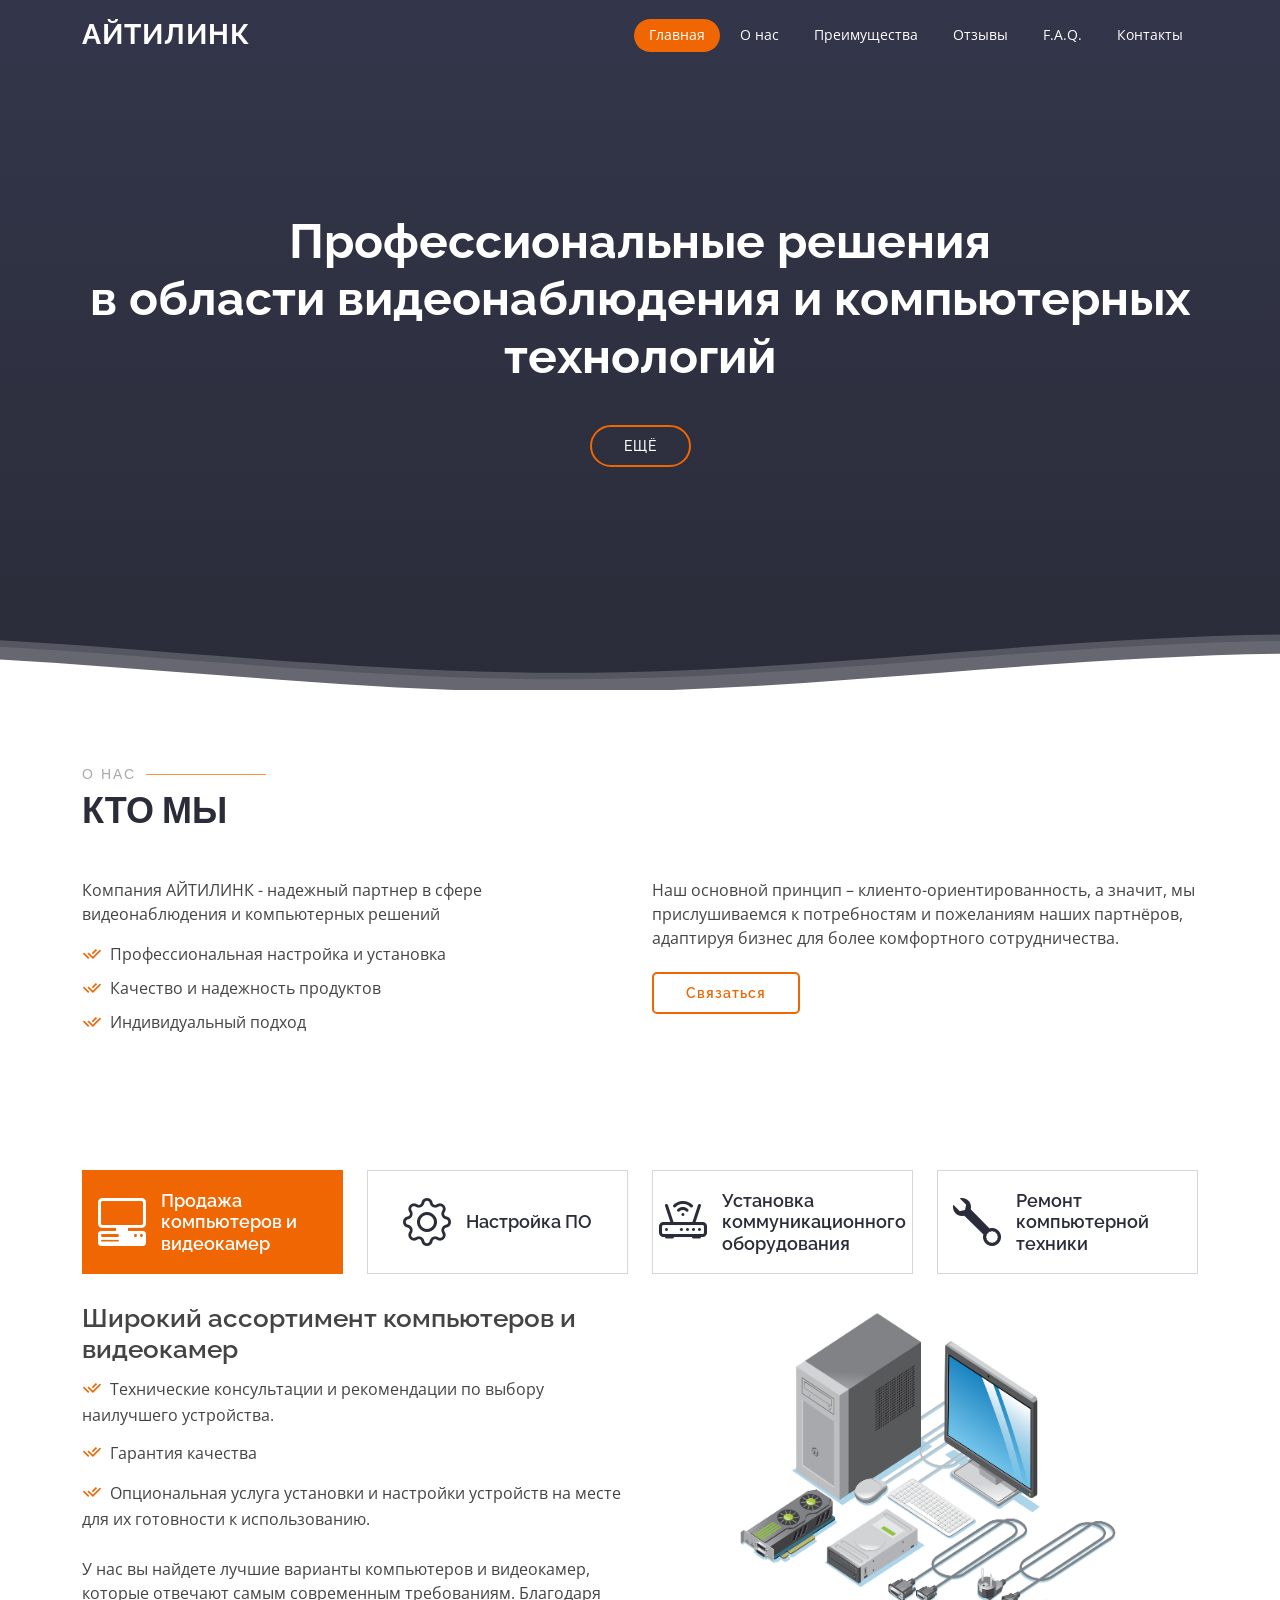
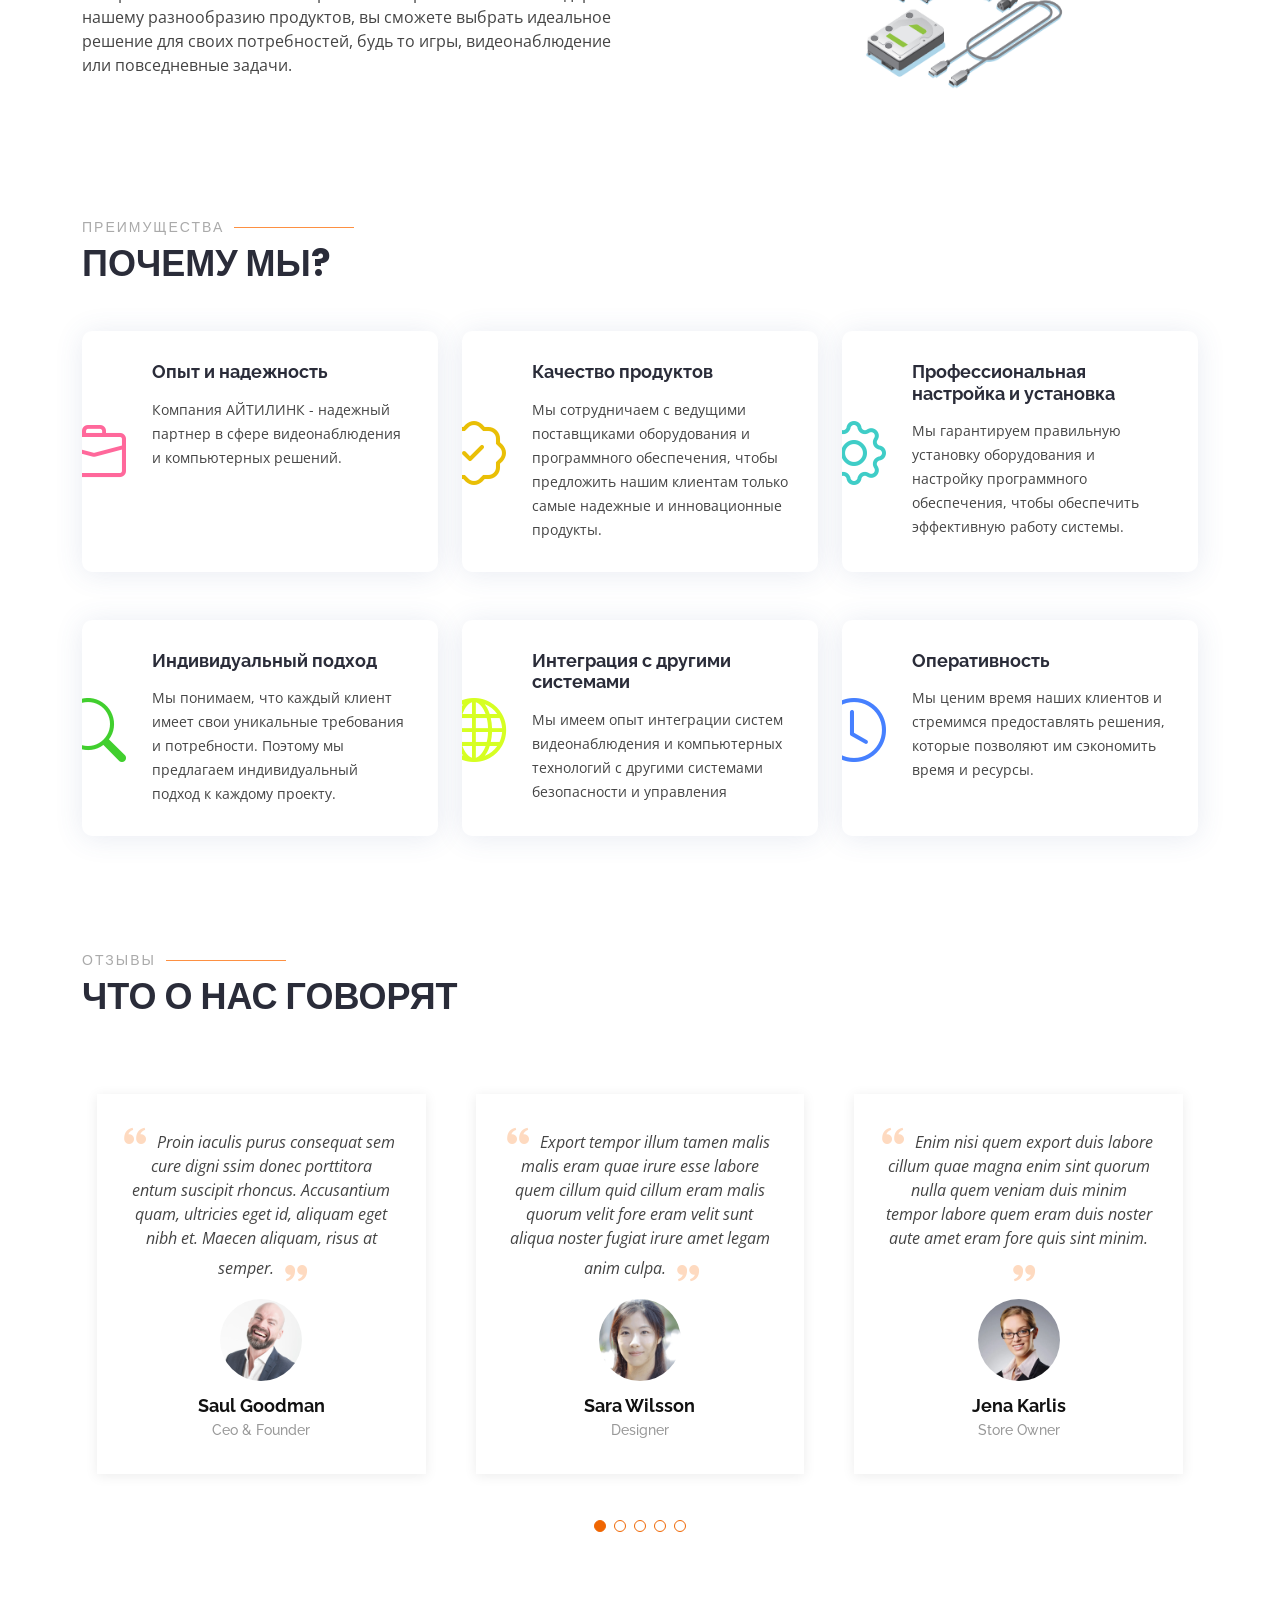
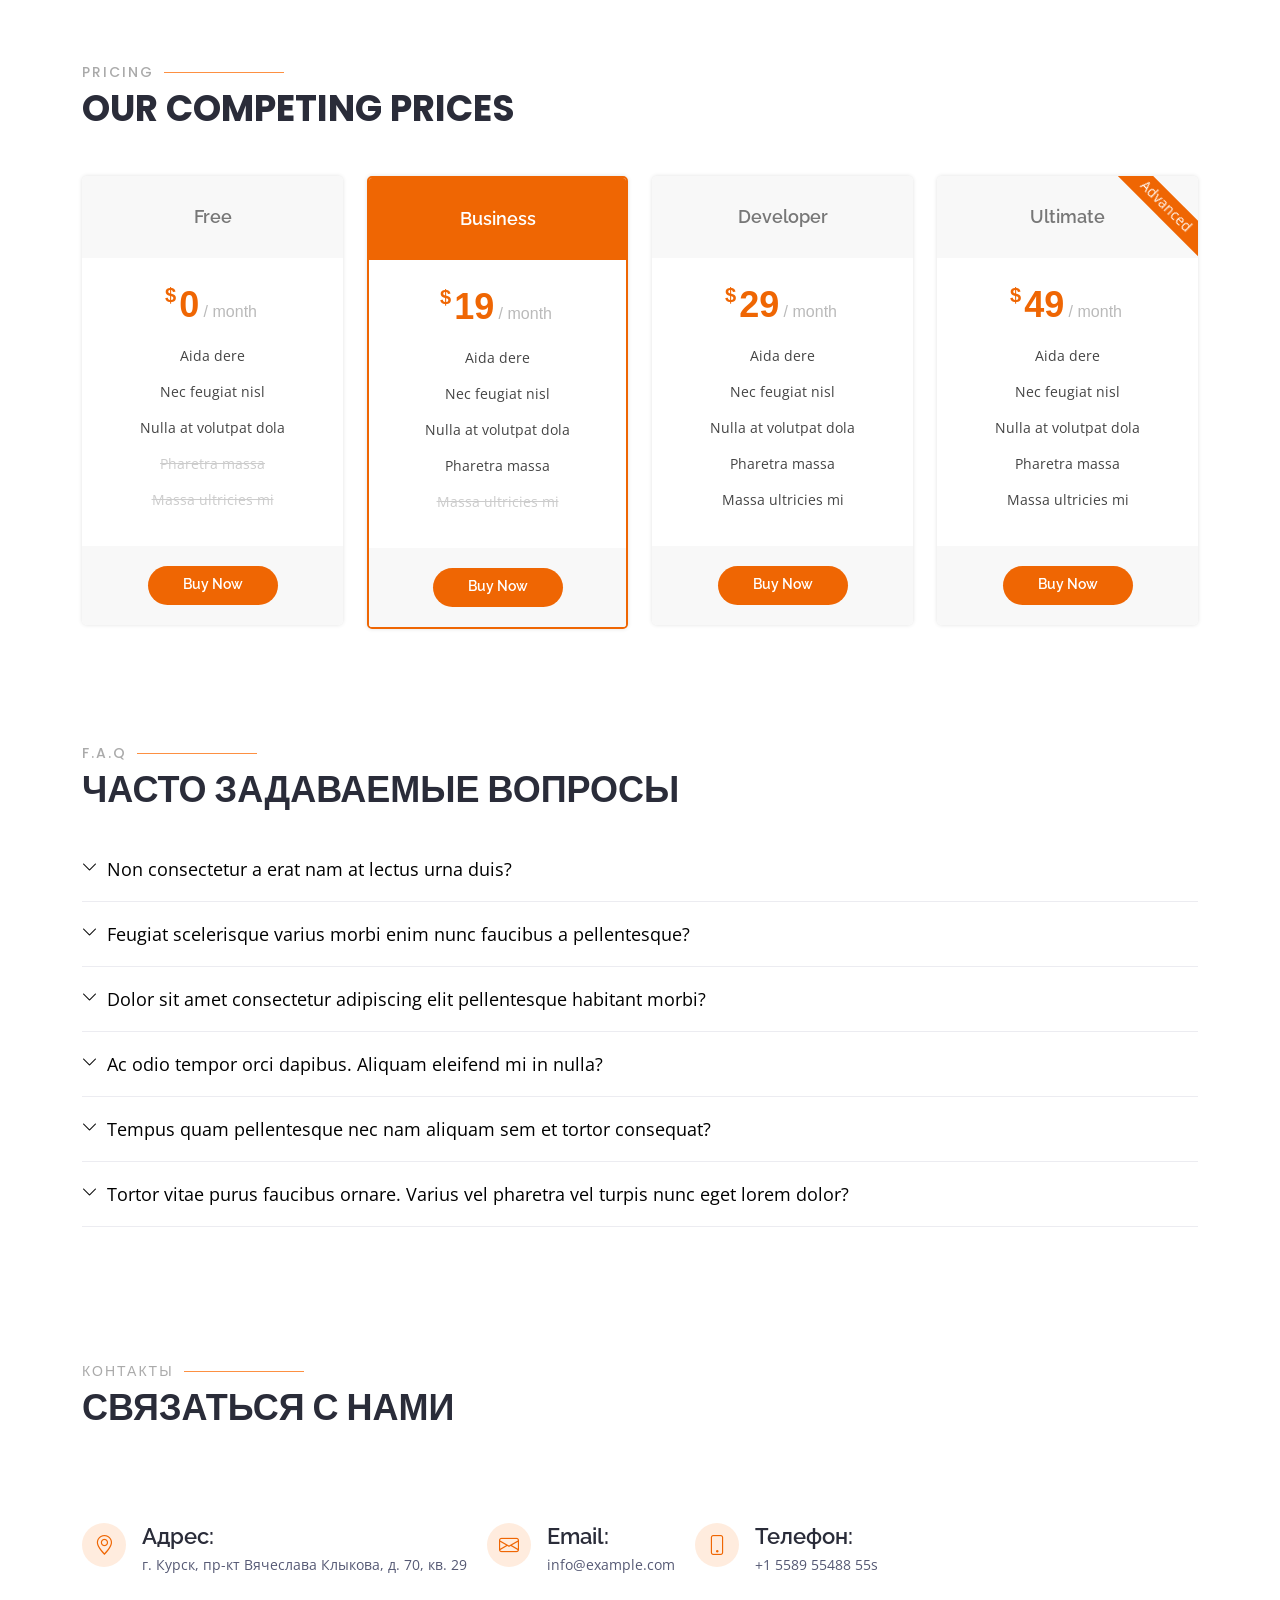
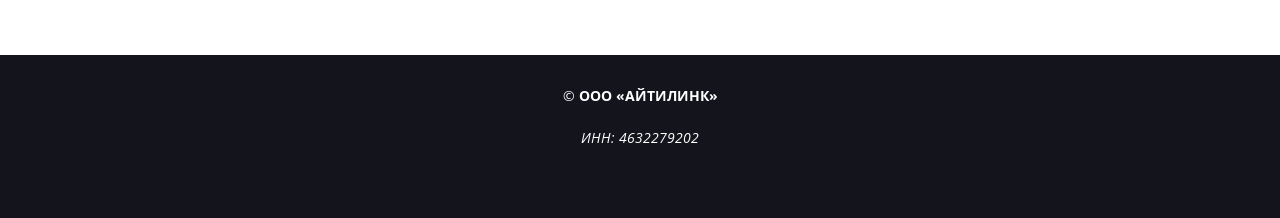
==== commit c7faf278: "added copy func" ====
--- a/index.html
+++ b/index.html
@@ -425,8 +425,8 @@
       </div>
     </section><!-- End Testimonials Section -->
 
-    <!-- ======= Pricing Section ======= -->
-    <!-- <section id="pricing" class="pricing">
+    <!-- ======= Pricing Section ======= --> 
+    <section id="pricing" class="pricing">
       <div class="container">
 
         <div class="section-title" data-aos="zoom-out">
@@ -508,10 +508,10 @@
         </div>
 
       </div>
-    </section> -->
-    <!-- End Pricing Section -->
-
-    <!-- ======= F.A.Q Section ======= -->
+    </section>
+    <!-- End Pricing Section
+
+    ======= F.A.Q Section ======= -->
     <section id="faq" class="faq">
       <div class="container">
 
@@ -595,29 +595,32 @@
 
           <div class="col-lg-12" data-aos="fade-right">
             <div class="info">
-              <div class="address">
+              <div class="address copying">
                 <i class="bi bi-geo-alt"></i>
                 <h4>Адрес:</h4>
-                <p>
+                <p >
                   г. Курск,
                   пр-кт Вячеслава Клыкова,
                   д. 70,
                   кв. 29</p>
               </div>
 
-              <div class="email">
+              <div class="email copying">
                 <i class="bi bi-envelope"></i>
                 <h4>Email:</h4>
-                <p>info@example.com</p>
-              </div>
-
-              <div class="phone">
+                <p >info@example.com</p>
+              </div>
+
+              <div class="phone copying">
                 <i class="bi bi-phone"></i>
                 <h4>Телефон:</h4>
-                <p>+1 5589 55488 55s</p>
-              </div>
-
-            </div>
+                <p >+1 5589 55488 55s</p>
+              </div>
+
+            </div>
+             <div class="popup">
+        <h4 >Скопировано! <i class="bi bi-clipboard-check"></i></h4>
+      </div>
 
           </div>
           <script type="text/javascript" charset="utf-8" async src="https://api-maps.yandex.ru/services/constructor/1.0/js/?um=constructor%3Aa70494f0b01e120ba7d0a0c1a13f50e4c898f6c68f991ca486bbf2afaaf7d233&amp;width=100%25&amp;height=400&amp;lang=ru_RU&amp;scroll=true"></script>
--- a/assets/css/style.css
+++ b/assets/css/style.css
@@ -10,18 +10,18 @@
 # General
 --------------------------------------------------------------*/
 body {
-  font-family: "Open Sans", sans-serif;
-  color: #444444;
+	font-family: "Open Sans", sans-serif;
+	color: #444444;
 }
 
 a {
-  color: #ef6603;
-  text-decoration: none;
+	color: #ef6603;
+	text-decoration: none;
 }
 
 a:hover {
-  color: #fc8129;
-  text-decoration: none;
+	color: #fc8129;
+	text-decoration: none;
 }
 
 h1,
@@ -30,89 +30,89 @@
 h4,
 h5,
 h6 {
-  font-family: "Raleway", sans-serif;
+	font-family: "Raleway", sans-serif;
 }
 
 /*--------------------------------------------------------------
 # Back to top button
 --------------------------------------------------------------*/
 .back-to-top {
-  position: fixed;
-  visibility: hidden;
-  opacity: 0;
-  right: 15px;
-  bottom: 15px;
-  z-index: 996;
-  background: #ef6603;
-  width: 40px;
-  height: 40px;
-  border-radius: 50px;
-  transition: all 0.4s;
+	position: fixed;
+	visibility: hidden;
+	opacity: 0;
+	right: 15px;
+	bottom: 15px;
+	z-index: 996;
+	background: #ef6603;
+	width: 40px;
+	height: 40px;
+	border-radius: 50px;
+	transition: all 0.4s;
 }
 
 .back-to-top i {
-  font-size: 28px;
-  color: #fff;
-  line-height: 0;
+	font-size: 28px;
+	color: #fff;
+	line-height: 0;
 }
 
 .back-to-top:hover {
-  background: #fc7c1f;
-  color: #fff;
+	background: #fc7c1f;
+	color: #fff;
 }
 
 .back-to-top.active {
-  visibility: visible;
-  opacity: 1;
+	visibility: visible;
+	opacity: 1;
 }
 
 /*--------------------------------------------------------------
 # Disable AOS delay on mobile
 --------------------------------------------------------------*/
 @media screen and (max-width: 768px) {
-  [data-aos-delay] {
-    transition-delay: 0 !important;
-  }
+	[data-aos-delay] {
+		transition-delay: 0 !important;
+	}
 }
 
 /*--------------------------------------------------------------
 # Header
 --------------------------------------------------------------*/
 #header {
-  height: 70px;
-  transition: all 0.5s;
-  z-index: 997;
-  transition: all 0.5s;
-  background: rgba(42, 44, 57, 0.9);
+	height: 70px;
+	transition: all 0.5s;
+	z-index: 997;
+	transition: all 0.5s;
+	background: rgba(42, 44, 57, 0.9);
 }
 
 #header.header-transparent {
-  background: transparent;
+	background: transparent;
 }
 
 #header.header-scrolled {
-  background: rgba(42, 44, 57, 0.9);
+	background: rgba(42, 44, 57, 0.9);
 }
 
 #header .logo h1 {
-  font-size: 28px;
-  margin: 0;
-  padding: 0;
-  line-height: 1;
-  font-weight: 700;
-  letter-spacing: 1px;
+	font-size: 28px;
+	margin: 0;
+	padding: 0;
+	line-height: 1;
+	font-weight: 700;
+	letter-spacing: 1px;
 }
 
 #header .logo h1 a,
 #header .logo h1 a:hover {
-  color: #fff;
-  text-decoration: none;
+	color: #fff;
+	text-decoration: none;
 }
 
 #header .logo img {
-  padding: 0;
-  margin: 0;
-  max-height: 40px;
+	padding: 0;
+	margin: 0;
+	max-height: 40px;
 }
 
 /*--------------------------------------------------------------
@@ -122,869 +122,874 @@
 * Desktop Navigation 
 */
 .navbar {
-  padding: 0;
+	padding: 0;
 }
 
 .navbar ul {
-  margin: 0;
-  padding: 0;
-  display: flex;
-  list-style: none;
-  align-items: center;
+	margin: 0;
+	padding: 0;
+	display: flex;
+	list-style: none;
+	align-items: center;
 }
 
 .navbar li {
-  position: relative;
+	position: relative;
 }
 
 .navbar a,
 .navbar a:focus {
-  display: flex;
-  align-items: center;
-  justify-content: space-between;
-  padding: 5px 15px 7px 15px;
-  margin-left: 5px;
-  font-size: 14px;
-  color: #fff;
-  white-space: nowrap;
-  transition: 0.3s;
-  border-radius: 50px;
+	display: flex;
+	align-items: center;
+	justify-content: space-between;
+	padding: 5px 15px 7px 15px;
+	margin-left: 5px;
+	font-size: 14px;
+	color: #fff;
+	white-space: nowrap;
+	transition: 0.3s;
+	border-radius: 50px;
 }
 
 .navbar a i,
 .navbar a:focus i {
-  font-size: 12px;
-  line-height: 0;
-  margin-left: 5px;
+	font-size: 12px;
+	line-height: 0;
+	margin-left: 5px;
 }
 
 .navbar a:hover,
 .navbar .active,
 .navbar .active:focus,
-.navbar li:hover>a {
-  background: #ef6603;
+.navbar li:hover > a {
+	background: #ef6603;
 }
 
 .navbar .dropdown ul {
-  display: block;
-  position: absolute;
-  left: 5px;
-  top: calc(100% + 30px);
-  margin: 5px 0 0 0;
-  padding: 10px 0;
-  z-index: 99;
-  opacity: 0;
-  visibility: hidden;
-  background: #fff;
-  box-shadow: 0px 0px 30px rgba(127, 137, 161, 0.25);
-  transition: 0.3s;
-  border-radius: 15px;
+	display: block;
+	position: absolute;
+	left: 5px;
+	top: calc(100% + 30px);
+	margin: 5px 0 0 0;
+	padding: 10px 0;
+	z-index: 99;
+	opacity: 0;
+	visibility: hidden;
+	background: #fff;
+	box-shadow: 0px 0px 30px rgba(127, 137, 161, 0.25);
+	transition: 0.3s;
+	border-radius: 15px;
 }
 
 .navbar .dropdown ul li {
-  min-width: 200px;
+	min-width: 200px;
 }
 
 .navbar .dropdown ul a {
-  padding: 10px 20px;
-  color: #2a2c39;
-  margin: 0 5px;
-  font-size: 14px;
+	padding: 10px 20px;
+	color: #2a2c39;
+	margin: 0 5px;
+	font-size: 14px;
 }
 
 .navbar .dropdown ul a i {
-  font-size: 12px;
+	font-size: 12px;
 }
 
 .navbar .dropdown ul a:hover,
 .navbar .dropdown ul .active:hover,
-.navbar .dropdown ul li:hover>a {
-  color: #fff;
-}
-
-.navbar .dropdown:hover>ul {
-  opacity: 1;
-  top: 100%;
-  visibility: visible;
+.navbar .dropdown ul li:hover > a {
+	color: #fff;
+}
+
+.navbar .dropdown:hover > ul {
+	opacity: 1;
+	top: 100%;
+	visibility: visible;
 }
 
 .navbar .dropdown .dropdown ul {
-  top: 0;
-  left: calc(100% - 30px);
-  visibility: hidden;
-}
-
-.navbar .dropdown .dropdown:hover>ul {
-  opacity: 1;
-  top: 0;
-  left: 100%;
-  visibility: visible;
+	top: 0;
+	left: calc(100% - 30px);
+	visibility: hidden;
+}
+
+.navbar .dropdown .dropdown:hover > ul {
+	opacity: 1;
+	top: 0;
+	left: 100%;
+	visibility: visible;
 }
 
 @media (max-width: 1366px) {
-  .navbar .dropdown .dropdown ul {
-    left: -90%;
-  }
-
-  .navbar .dropdown .dropdown:hover>ul {
-    left: -100%;
-  }
+	.navbar .dropdown .dropdown ul {
+		left: -90%;
+	}
+
+	.navbar .dropdown .dropdown:hover > ul {
+		left: -100%;
+	}
 }
 
 /**
 * Mobile Navigation 
 */
 .mobile-nav-toggle {
-  color: #fff;
-  font-size: 28px;
-  cursor: pointer;
-  display: none;
-  line-height: 0;
-  transition: 0.5s;
+	color: #fff;
+	font-size: 28px;
+	cursor: pointer;
+	display: none;
+	line-height: 0;
+	transition: 0.5s;
 }
 
 @media (max-width: 991px) {
-  .mobile-nav-toggle {
-    display: block;
-  }
-
-  .navbar ul {
-    display: none;
-  }
+	.mobile-nav-toggle {
+		display: block;
+	}
+
+	.navbar ul {
+		display: none;
+	}
 }
 
 .navbar-mobile {
-  position: fixed;
-  overflow: hidden;
-  top: 0;
-  right: 0;
-  left: 0;
-  bottom: 0;
-  background: rgba(20, 21, 28, 0.9);
-  transition: 0.3s;
-  z-index: 999;
+	position: fixed;
+	overflow: hidden;
+	top: 0;
+	right: 0;
+	left: 0;
+	bottom: 0;
+	background: rgba(20, 21, 28, 0.9);
+	transition: 0.3s;
+	z-index: 999;
 }
 
 .navbar-mobile .mobile-nav-toggle {
-  position: absolute;
-  top: 15px;
-  right: 15px;
+	position: absolute;
+	top: 15px;
+	right: 15px;
 }
 
 .navbar-mobile ul {
-  display: block;
-  position: absolute;
-  top: 55px;
-  right: 15px;
-  bottom: 15px;
-  left: 15px;
-  padding: 10px 0;
-  border-radius: 10px;
-  background-color: #fff;
-  overflow-y: auto;
-  transition: 0.3s;
+	display: block;
+	position: absolute;
+	top: 55px;
+	right: 15px;
+	bottom: 15px;
+	left: 15px;
+	padding: 10px 0;
+	border-radius: 10px;
+	background-color: #fff;
+	overflow-y: auto;
+	transition: 0.3s;
 }
 
 .navbar-mobile a,
 .navbar-mobile a:focus {
-  padding: 10px 20px;
-  margin: 5px;
-  font-size: 15px;
-  color: #2a2c39;
+	padding: 10px 20px;
+	margin: 5px;
+	font-size: 15px;
+	color: #2a2c39;
 }
 
 .navbar-mobile a:hover,
 .navbar-mobile .active,
-.navbar-mobile li:hover>a {
-  color: #fff;
+.navbar-mobile li:hover > a {
+	color: #fff;
 }
 
 .navbar-mobile .getstarted,
 .navbar-mobile .getstarted:focus {
-  margin: 15px;
+	margin: 15px;
 }
 
 .navbar-mobile .dropdown ul {
-  position: static;
-  display: none;
-  margin: 10px 20px;
-  padding: 10px 0;
-  z-index: 99;
-  opacity: 1;
-  visibility: visible;
-  background: #fff;
-  box-shadow: 0px 0px 30px rgba(127, 137, 161, 0.25);
+	position: static;
+	display: none;
+	margin: 10px 20px;
+	padding: 10px 0;
+	z-index: 99;
+	opacity: 1;
+	visibility: visible;
+	background: #fff;
+	box-shadow: 0px 0px 30px rgba(127, 137, 161, 0.25);
 }
 
 .navbar-mobile .dropdown ul li {
-  min-width: 200px;
+	min-width: 200px;
 }
 
 .navbar-mobile .dropdown ul a {
-  padding: 10px 20px;
+	padding: 10px 20px;
 }
 
 .navbar-mobile .dropdown ul a i {
-  font-size: 12px;
+	font-size: 12px;
 }
 
 .navbar-mobile .dropdown ul a:hover,
 .navbar-mobile .dropdown ul .active:hover,
-.navbar-mobile .dropdown ul li:hover>a {
-  color: #fff;
-}
-
-.navbar-mobile .dropdown>.dropdown-active {
-  display: block;
+.navbar-mobile .dropdown ul li:hover > a {
+	color: #fff;
+}
+
+.navbar-mobile .dropdown > .dropdown-active {
+	display: block;
 }
 
 /*--------------------------------------------------------------
 # Hero Section
 --------------------------------------------------------------*/
 #hero {
-  width: 100%;
-  overflow: hidden;
-  position: relative;
-  background: linear-gradient(0deg, rgb(42, 44, 57) 0%, rgb(51, 54, 74) 100%);
-  padding: 0;
+	width: 100%;
+	overflow: hidden;
+	position: relative;
+	background: linear-gradient(0deg, rgb(42, 44, 57) 0%, rgb(51, 54, 74) 100%);
+	padding: 0;
 }
 
 #hero .carousel-container {
-  display: flex;
-  justify-content: center;
-  align-items: center;
-  flex-direction: column;
-  text-align: center;
-  position: relative;
-  height: 70vh;
-  padding-top: 60px;
+	display: flex;
+	justify-content: center;
+	align-items: center;
+	flex-direction: column;
+	text-align: center;
+	position: relative;
+	height: 70vh;
+	padding-top: 60px;
 }
 
 #hero h2 {
-  color: #fff;
-  margin-bottom: 30px;
-  font-size: 48px;
-  font-weight: 700;
+	color: #fff;
+	margin-bottom: 30px;
+	font-size: 48px;
+	font-weight: 700;
 }
 
 #hero p {
-  width: 80%;
-  animation-delay: 0.4s;
-  margin: 0 auto 30px auto;
-  color: #fff;
+	width: 80%;
+	animation-delay: 0.4s;
+	margin: 0 auto 30px auto;
+	color: #fff;
 }
 
 #hero .carousel-control-prev,
 #hero .carousel-control-next {
-  width: 10%;
+	width: 10%;
 }
 
 #hero .carousel-control-next-icon,
 #hero .carousel-control-prev-icon {
-  background: none;
-  font-size: 48px;
-  line-height: 1;
-  width: auto;
-  height: auto;
+	background: none;
+	font-size: 48px;
+	line-height: 1;
+	width: auto;
+	height: auto;
 }
 
 #hero .btn-get-started {
-  font-family: "Raleway", sans-serif;
-  font-weight: 500;
-  font-size: 14px;
-  letter-spacing: 1px;
-  display: inline-block;
-  padding: 12px 32px;
-  border-radius: 50px;
-  transition: 0.5s;
-  line-height: 1;
-  margin: 10px;
-  color: #fff;
-  animation-delay: 0.8s;
-  border: 2px solid #ef6603;
+	font-family: "Raleway", sans-serif;
+	font-weight: 500;
+	font-size: 14px;
+	letter-spacing: 1px;
+	display: inline-block;
+	padding: 12px 32px;
+	border-radius: 50px;
+	transition: 0.5s;
+	line-height: 1;
+	margin: 10px;
+	color: #fff;
+	animation-delay: 0.8s;
+	border: 2px solid #ef6603;
 }
 
 #hero .btn-get-started:hover {
-  background: #ef6603;
-  color: #fff;
-  text-decoration: none;
+	background: #ef6603;
+	color: #fff;
+	text-decoration: none;
 }
 
 @media (min-width: 1024px) {
-  #hero p {
-    width: 60%;
-  }
-
-  #hero .carousel-control-prev,
-  #hero .carousel-control-next {
-    width: 5%;
-  }
+	#hero p {
+		width: 60%;
+	}
+
+	#hero .carousel-control-prev,
+	#hero .carousel-control-next {
+		width: 5%;
+	}
 }
 
 @media (max-width: 768px) {
-  #hero .carousel-container {
-    height: 90vh;
-  }
-
-  #hero h2 {
-    font-size: 28px;
-  }
+	#hero .carousel-container {
+		height: 90vh;
+	}
+
+	#hero h2 {
+		font-size: 28px;
+	}
 }
 
 .hero-waves {
-  display: block;
-  width: 100%;
-  height: 60px;
-  position: relative;
+	display: block;
+	width: 100%;
+	height: 60px;
+	position: relative;
 }
 
 .wave1 use {
-  animation: move-forever1 10s linear infinite;
-  animation-delay: -2s;
+	animation: move-forever1 10s linear infinite;
+	animation-delay: -2s;
 }
 
 .wave2 use {
-  animation: move-forever2 8s linear infinite;
-  animation-delay: -2s;
+	animation: move-forever2 8s linear infinite;
+	animation-delay: -2s;
 }
 
 .wave3 use {
-  animation: move-forever3 6s linear infinite;
-  animation-delay: -2s;
+	animation: move-forever3 6s linear infinite;
+	animation-delay: -2s;
 }
 
 @keyframes move-forever1 {
-  0% {
-    transform: translate(85px, 0%);
-  }
-
-  100% {
-    transform: translate(-90px, 0%);
-  }
+	0% {
+		transform: translate(85px, 0%);
+	}
+
+	100% {
+		transform: translate(-90px, 0%);
+	}
 }
 
 @keyframes move-forever2 {
-  0% {
-    transform: translate(-90px, 0%);
-  }
-
-  100% {
-    transform: translate(85px, 0%);
-  }
+	0% {
+		transform: translate(-90px, 0%);
+	}
+
+	100% {
+		transform: translate(85px, 0%);
+	}
 }
 
 @keyframes move-forever3 {
-  0% {
-    transform: translate(-90px, 0%);
-  }
-
-  100% {
-    transform: translate(85px, 0%);
-  }
+	0% {
+		transform: translate(-90px, 0%);
+	}
+
+	100% {
+		transform: translate(85px, 0%);
+	}
 }
 
 /*--------------------------------------------------------------
 # Sections General
 --------------------------------------------------------------*/
 section {
-  padding: 60px 0;
-  overflow: hidden;
+	padding: 60px 0;
+	overflow: hidden;
 }
 
 .section-title {
-  padding-bottom: 40px;
+	padding-bottom: 40px;
 }
 
 .section-title h2 {
-  font-size: 14px;
-  font-weight: 500;
-  padding: 0;
-  line-height: 1px;
-  margin: 0 0 5px 0;
-  letter-spacing: 2px;
-  text-transform: uppercase;
-  color: #aaaaaa;
-  font-family: "Poppins", sans-serif;
+	font-size: 14px;
+	font-weight: 500;
+	padding: 0;
+	line-height: 1px;
+	margin: 0 0 5px 0;
+	letter-spacing: 2px;
+	text-transform: uppercase;
+	color: #aaaaaa;
+	font-family: "Poppins", sans-serif;
 }
 
 .section-title h2::after {
-  content: "";
-  width: 120px;
-  height: 1px;
-  display: inline-block;
-  background: #fd9042;
-  margin: 4px 10px;
+	content: "";
+	width: 120px;
+	height: 1px;
+	display: inline-block;
+	background: #fd9042;
+	margin: 4px 10px;
 }
 
 .section-title p {
-  margin: 0;
-  margin: 0;
-  font-size: 36px;
-  font-weight: 700;
-  text-transform: uppercase;
-  font-family: "Poppins", sans-serif;
-  color: #2a2c39;
+	margin: 0;
+	margin: 0;
+	font-size: 36px;
+	font-weight: 700;
+	text-transform: uppercase;
+	font-family: "Poppins", sans-serif;
+	color: #2a2c39;
 }
 
 /*--------------------------------------------------------------
 # About
 --------------------------------------------------------------*/
 .about {
-  padding-top: 80px;
+	padding-top: 80px;
 }
 
 .about .content h3 {
-  font-weight: 600;
-  font-size: 26px;
+	font-weight: 600;
+	font-size: 26px;
 }
 
 .about .content ul {
-  list-style: none;
-  padding: 0;
+	list-style: none;
+	padding: 0;
 }
 
 .about .content ul li {
-  padding-left: 28px;
-  position: relative;
-}
-
-.about .content ul li+li {
-  margin-top: 10px;
+	padding-left: 28px;
+	position: relative;
+}
+
+.about .content ul li + li {
+	margin-top: 10px;
 }
 
 .about .content ul i {
-  position: absolute;
-  left: 0;
-  top: 2px;
-  font-size: 20px;
-  color: #ef6603;
-  line-height: 1;
+	position: absolute;
+	left: 0;
+	top: 2px;
+	font-size: 20px;
+	color: #ef6603;
+	line-height: 1;
 }
 
 .about .content p:last-child {
-  margin-bottom: 0;
+	margin-bottom: 0;
 }
 
 .about .content .btn-learn-more {
-  font-family: "Raleway", sans-serif;
-  font-weight: 600;
-  font-size: 14px;
-  letter-spacing: 1px;
-  display: inline-block;
-  padding: 12px 32px;
-  border-radius: 5px;
-  transition: 0.3s;
-  line-height: 1;
-  color: #ef6603;
-  animation-delay: 0.8s;
-  margin-top: 6px;
-  border: 2px solid #ef6603;
+	font-family: "Raleway", sans-serif;
+	font-weight: 600;
+	font-size: 14px;
+	letter-spacing: 1px;
+	display: inline-block;
+	padding: 12px 32px;
+	border-radius: 5px;
+	transition: 0.3s;
+	line-height: 1;
+	color: #ef6603;
+	animation-delay: 0.8s;
+	margin-top: 6px;
+	border: 2px solid #ef6603;
 }
 
 .about .content .btn-learn-more:hover {
-  background: #ef6603;
-  color: #fff;
-  text-decoration: none;
+	background: #ef6603;
+	color: #fff;
+	text-decoration: none;
 }
 
 /*--------------------------------------------------------------
 # Features
 --------------------------------------------------------------*/
 .features .nav-tabs {
-  border: 0;
+	border: 0;
 }
 
 .features .nav-link {
-  border: 1px solid #d4d6df;
-  padding: 15px;
-  transition: 0.3s;
-  color: #2a2c39;
-  border-radius: 0;
-  display: flex;
-  align-items: center;
-  justify-content: center;
+	border: 1px solid #d4d6df;
+	padding: 15px;
+	transition: 0.3s;
+	color: #2a2c39;
+	border-radius: 0;
+	display: flex;
+	align-items: center;
+	justify-content: center;
 }
 
 .features .nav-link i {
-  padding-right: 15px;
-  font-size: 48px;
+	padding-right: 15px;
+	font-size: 48px;
 }
 
 .features .nav-link h4 {
-  font-size: 18px;
-  font-weight: 600;
-  margin: 0;
+	font-size: 18px;
+	font-weight: 600;
+	margin: 0;
 }
 
 .features .nav-link:hover {
-  color: #ef6603;
+	color: #ef6603;
 }
 
 .features .nav-link.active {
-  background: #ef6603;
-  color: #fff;
-  border-color: #ef6603;
+	background: #ef6603;
+	color: #fff;
+	border-color: #ef6603;
 }
 
 @media (max-width: 768px) {
-  .image-my {
-    width: 100%;
-  }
-  .features .nav-link i {
-    padding: 0;
-    line-height: 1;
-    font-size: 36px;
-  }
+	.image-my {
+		width: 100%;
+	}
+	.features .nav-link i {
+		padding: 0;
+		line-height: 1;
+		font-size: 36px;
+	}
 }
 
 @media (max-width: 575px) {
-  .features .nav-link {
-    padding: 15px;
-  }
-
-  .features .nav-link i {
-    font-size: 24px;
-  }
+	.features .nav-link {
+		padding: 15px;
+	}
+
+	.features .nav-link i {
+		font-size: 24px;
+	}
 }
 
 .features .tab-content {
-  margin-top: 30px;
+	margin-top: 30px;
 }
 
 .features .tab-pane h3 {
-  font-weight: 600;
-  font-size: 26px;
+	font-weight: 600;
+	font-size: 26px;
 }
 
 .features .tab-pane ul {
-  list-style: none;
-  padding: 0;
+	list-style: none;
+	padding: 0;
 }
 
 .features .tab-pane ul li {
-  padding-bottom: 10px;
+	padding-bottom: 10px;
 }
 
 .features .tab-pane ul i {
-  font-size: 20px;
-  padding-right: 4px;
-  color: #ef6603;
-}
-.image-my{
-  width: 400px;
-  height: 400px;
-}
-
+	font-size: 20px;
+	padding-right: 4px;
+	color: #ef6603;
+}
+.image-my {
+	width: 400px;
+	height: 400px;
+}
 
 .features .tab-pane p:last-child {
-  margin-bottom: 0;
+	margin-bottom: 0;
 }
 
 /*--------------------------------------------------------------
 # Cta
 --------------------------------------------------------------*/
 .cta {
-  background: #2a2c39;
-  padding: 80px 0;
+	background: #2a2c39;
+	padding: 80px 0;
 }
 
 .cta h3 {
-  color: #fff;
-  font-size: 28px;
-  font-weight: 700;
+	color: #fff;
+	font-size: 28px;
+	font-weight: 700;
 }
 
 .cta p {
-  color: #fff;
+	color: #fff;
 }
 
 .cta .cta-btn {
-  font-family: "Raleway", sans-serif;
-  text-transform: uppercase;
-  font-weight: 700;
-  font-size: 14px;
-  letter-spacing: 1px;
-  display: inline-block;
-  padding: 12px 30px;
-  border-radius: 50px;
-  transition: 0.5s;
-  margin: 10px;
-  color: #fff;
-  background: #ef6603;
+	font-family: "Raleway", sans-serif;
+	text-transform: uppercase;
+	font-weight: 700;
+	font-size: 14px;
+	letter-spacing: 1px;
+	display: inline-block;
+	padding: 12px 30px;
+	border-radius: 50px;
+	transition: 0.5s;
+	margin: 10px;
+	color: #fff;
+	background: #ef6603;
 }
 
 .cta .cta-btn:hover {
-  background: #fff;
-  color: #ef6603;
+	background: #fff;
+	color: #ef6603;
 }
 
 @media (max-width: 1024px) {
-  .cta {
-    background-attachment: scroll;
-  }
+	.cta {
+		background-attachment: scroll;
+	}
 }
 
 @media (min-width: 769px) {
-  .cta .cta-btn-container {
-    display: flex;
-    align-items: center;
-    justify-content: flex-end;
-  }
+	.cta .cta-btn-container {
+		display: flex;
+		align-items: center;
+		justify-content: flex-end;
+	}
 }
 
 /*--------------------------------------------------------------
 # Services
 --------------------------------------------------------------*/
 .services .icon-box {
-  padding: 30px;
-  position: relative;
-  overflow: hidden;
-  border-radius: 10px;
-  background: #fff;
-  box-shadow: 0 2px 29px 0 rgba(68, 88, 144, 0.12);
-  transition: all 0.4s ease-in-out;
-  width: 100%;
-  height: 100%;
+	padding: 30px;
+	position: relative;
+	overflow: hidden;
+	border-radius: 10px;
+	background: #fff;
+	box-shadow: 0 2px 29px 0 rgba(68, 88, 144, 0.12);
+	transition: all 0.4s ease-in-out;
+	width: 100%;
+	height: 100%;
 }
 
 .services .icon-box:hover {
-  transform: translateY(-10px);
-  box-shadow: 0 2px 35px 0 rgba(68, 88, 144, 0.2);
+	transform: translateY(-10px);
+	box-shadow: 0 2px 35px 0 rgba(68, 88, 144, 0.2);
 }
 
 .services .icon {
-  position: absolute;
-  left: -20px;
-  top: calc(50% - 30px);
+	position: absolute;
+	left: -20px;
+	top: calc(50% - 30px);
 }
 
 .services .icon i {
-  font-size: 64px;
-  line-height: 1;
-  transition: 0.5s;
+	font-size: 64px;
+	line-height: 1;
+	transition: 0.5s;
 }
 
 .services .title {
-  margin-left: 40px;
-  font-weight: 700;
-  margin-bottom: 15px;
-  font-size: 18px;
+	margin-left: 40px;
+	font-weight: 700;
+	margin-bottom: 15px;
+	font-size: 18px;
 }
 
 .services .title a {
-  color: #2a2c39;
-  transition: ease-in-out 0.3s;
+	color: #2a2c39;
+	transition: ease-in-out 0.3s;
 }
 
 .services .title a:hover {
-  color: #ef6603;
+	color: #ef6603;
 }
 
 .services .description {
-  font-size: 14px;
-  margin-left: 40px;
-  line-height: 24px;
-  margin-bottom: 0;
+	font-size: 14px;
+	margin-left: 40px;
+	line-height: 24px;
+	margin-bottom: 0;
 }
 
 /*--------------------------------------------------------------
 # Portfolio
 --------------------------------------------------------------*/
 .portfolio #portfolio-flters {
-  list-style: none;
-  margin-bottom: 20px;
+	list-style: none;
+	margin-bottom: 20px;
 }
 
 .portfolio #portfolio-flters li {
-  cursor: pointer;
-  display: inline-block;
-  margin: 0 0 10px 10px;
-  font-size: 16px;
-  font-weight: 500;
-  line-height: 1;
-  text-transform: uppercase;
-  color: #444444;
-  transition: all 0.3s ease-in-out;
+	cursor: pointer;
+	display: inline-block;
+	margin: 0 0 10px 10px;
+	font-size: 16px;
+	font-weight: 500;
+	line-height: 1;
+	text-transform: uppercase;
+	color: #444444;
+	transition: all 0.3s ease-in-out;
 }
 
 .portfolio #portfolio-flters li::before {
-  content: "[";
-  margin-right: 6px;
-  color: #fff;
-  font-size: 18px;
-  font-weight: 400;
-  transition: all 0.3s ease-in-out;
+	content: "[";
+	margin-right: 6px;
+	color: #fff;
+	font-size: 18px;
+	font-weight: 400;
+	transition: all 0.3s ease-in-out;
 }
 
 .portfolio #portfolio-flters li::after {
-  content: "]";
-  margin-left: 6px;
-  color: #fff;
-  font-size: 18px;
-  font-weight: 400;
-  transition: all 0.3s ease-in-out;
+	content: "]";
+	margin-left: 6px;
+	color: #fff;
+	font-size: 18px;
+	font-weight: 400;
+	transition: all 0.3s ease-in-out;
 }
 
 .portfolio #portfolio-flters li:hover,
 .portfolio #portfolio-flters li.filter-active {
-  color: #ef6603;
+	color: #ef6603;
 }
 
 .portfolio #portfolio-flters li.filter-active::before,
 .portfolio #portfolio-flters li.filter-active::after {
-  color: #ef6603;
+	color: #ef6603;
 }
 
 .portfolio .portfolio-item {
-  margin-bottom: 30px;
+	margin-bottom: 30px;
 }
 
 .portfolio .portfolio-item .portfolio-img {
-  overflow: hidden;
+	overflow: hidden;
 }
 
 .portfolio .portfolio-item .portfolio-img img {
-  transition: all 0.8s ease-in-out;
+	transition: all 0.8s ease-in-out;
 }
 
 .portfolio .portfolio-item .portfolio-info {
-  opacity: 0;
-  position: absolute;
-  left: 15px;
-  bottom: 0;
-  z-index: 3;
-  right: 15px;
-  transition: all ease-in-out 0.3s;
-  background: rgba(0, 0, 0, 0.5);
-  padding: 10px 15px;
+	opacity: 0;
+	position: absolute;
+	left: 15px;
+	bottom: 0;
+	z-index: 3;
+	right: 15px;
+	transition: all ease-in-out 0.3s;
+	background: rgba(0, 0, 0, 0.5);
+	padding: 10px 15px;
 }
 
 .portfolio .portfolio-item .portfolio-info h4 {
-  font-size: 18px;
-  color: #fff;
-  font-weight: 600;
-  color: #fff;
-  margin-bottom: 0px;
+	font-size: 18px;
+	color: #fff;
+	font-weight: 600;
+	color: #fff;
+	margin-bottom: 0px;
 }
 
 .portfolio .portfolio-item .portfolio-info p {
-  color: #fedac0;
-  font-size: 14px;
-  margin-bottom: 0;
+	color: #fedac0;
+	font-size: 14px;
+	margin-bottom: 0;
 }
 
 .portfolio .portfolio-item .portfolio-info .preview-link,
 .portfolio .portfolio-item .portfolio-info .details-link {
-  position: absolute;
-  right: 40px;
-  font-size: 24px;
-  top: calc(50% - 18px);
-  color: #fff;
-  transition: 0.3s;
+	position: absolute;
+	right: 40px;
+	font-size: 24px;
+	top: calc(50% - 18px);
+	color: #fff;
+	transition: 0.3s;
 }
 
 .portfolio .portfolio-item .portfolio-info .preview-link:hover,
 .portfolio .portfolio-item .portfolio-info .details-link:hover {
-  color: #fd9f5b;
+	color: #fd9f5b;
 }
 
 .portfolio .portfolio-item .portfolio-info .details-link {
-  right: 10px;
+	right: 10px;
 }
 
 .portfolio .portfolio-item .portfolio-links {
-  opacity: 0;
-  left: 0;
-  right: 0;
-  text-align: center;
-  z-index: 3;
-  position: absolute;
-  transition: all ease-in-out 0.3s;
+	opacity: 0;
+	left: 0;
+	right: 0;
+	text-align: center;
+	z-index: 3;
+	position: absolute;
+	transition: all ease-in-out 0.3s;
 }
 
 .portfolio .portfolio-item .portfolio-links a {
-  color: #fff;
-  margin: 0 2px;
-  font-size: 28px;
-  display: inline-block;
-  transition: 0.3s;
+	color: #fff;
+	margin: 0 2px;
+	font-size: 28px;
+	display: inline-block;
+	transition: 0.3s;
 }
 
 .portfolio .portfolio-item .portfolio-links a:hover {
-  color: #fd9f5b;
+	color: #fd9f5b;
 }
 
 .portfolio .portfolio-item:hover .portfolio-img img {
-  transform: scale(1.2);
+	transform: scale(1.2);
 }
 
 .portfolio .portfolio-item:hover .portfolio-info {
-  opacity: 1;
+	opacity: 1;
 }
 
 /*--------------------------------------------------------------
 # Portfolio Details
 --------------------------------------------------------------*/
 .portfolio-details {
-  padding-top: 40px;
+	padding-top: 40px;
 }
 
 .portfolio-details .portfolio-details-slider img {
-  width: 100%;
+	width: 100%;
 }
 
 .portfolio-details .portfolio-details-slider .swiper-pagination {
-  margin-top: 20px;
-  position: relative;
-}
-
-.portfolio-details .portfolio-details-slider .swiper-pagination .swiper-pagination-bullet {
-  width: 12px;
-  height: 12px;
-  background-color: #fff;
-  opacity: 1;
-  border: 1px solid #ef6603;
-}
-
-.portfolio-details .portfolio-details-slider .swiper-pagination .swiper-pagination-bullet-active {
-  background-color: #ef6603;
+	margin-top: 20px;
+	position: relative;
+}
+
+.portfolio-details
+	.portfolio-details-slider
+	.swiper-pagination
+	.swiper-pagination-bullet {
+	width: 12px;
+	height: 12px;
+	background-color: #fff;
+	opacity: 1;
+	border: 1px solid #ef6603;
+}
+
+.portfolio-details
+	.portfolio-details-slider
+	.swiper-pagination
+	.swiper-pagination-bullet-active {
+	background-color: #ef6603;
 }
 
 .portfolio-details .portfolio-info {
-  padding: 30px;
-  box-shadow: 0px 0 30px rgba(42, 44, 57, 0.08);
+	padding: 30px;
+	box-shadow: 0px 0 30px rgba(42, 44, 57, 0.08);
 }
 
 .portfolio-details .portfolio-info h3 {
-  font-size: 22px;
-  font-weight: 700;
-  margin-bottom: 20px;
-  padding-bottom: 20px;
-  border-bottom: 1px solid #eee;
+	font-size: 22px;
+	font-weight: 700;
+	margin-bottom: 20px;
+	padding-bottom: 20px;
+	border-bottom: 1px solid #eee;
 }
 
 .portfolio-details .portfolio-info ul {
-  list-style: none;
-  padding: 0;
-  font-size: 15px;
-}
-
-.portfolio-details .portfolio-info ul li+li {
-  margin-top: 10px;
+	list-style: none;
+	padding: 0;
+	font-size: 15px;
+}
+
+.portfolio-details .portfolio-info ul li + li {
+	margin-top: 10px;
 }
 
 .portfolio-details .portfolio-description {
-  padding-top: 30px;
+	padding-top: 30px;
 }
 
 .portfolio-details .portfolio-description h2 {
-  font-size: 26px;
-  font-weight: 700;
-  margin-bottom: 20px;
+	font-size: 26px;
+	font-weight: 700;
+	margin-bottom: 20px;
 }
 
 .portfolio-details .portfolio-description p {
-  padding: 0;
+	padding: 0;
 }
 
 /*--------------------------------------------------------------
@@ -992,613 +997,578 @@
 --------------------------------------------------------------*/
 .testimonials .testimonials-carousel,
 .testimonials .testimonials-slider {
-  overflow: hidden;
+	overflow: hidden;
 }
 
 .testimonials .testimonial-item {
-  box-sizing: content-box;
-  padding: 30px 30px 0 30px;
-  margin: 30px 15px;
-  text-align: center;
-  min-height: 350px;
-  box-shadow: 0px 2px 12px rgba(0, 0, 0, 0.08);
+	box-sizing: content-box;
+	padding: 30px 30px 0 30px;
+	margin: 30px 15px;
+	text-align: center;
+	min-height: 350px;
+	box-shadow: 0px 2px 12px rgba(0, 0, 0, 0.08);
 }
 
 .testimonials .testimonial-item .testimonial-img {
-  width: 90px;
-  border-radius: 50%;
-  border: 4px solid #fff;
-  margin: 0 auto;
+	width: 90px;
+	border-radius: 50%;
+	border: 4px solid #fff;
+	margin: 0 auto;
 }
 
 .testimonials .testimonial-item h3 {
-  font-size: 18px;
-  font-weight: bold;
-  margin: 10px 0 5px 0;
-  color: #111;
+	font-size: 18px;
+	font-weight: bold;
+	margin: 10px 0 5px 0;
+	color: #111;
 }
 
 .testimonials .testimonial-item h4 {
-  font-size: 14px;
-  color: #999;
-  margin: 0;
+	font-size: 14px;
+	color: #999;
+	margin: 0;
 }
 
 .testimonials .testimonial-item .quote-icon-left,
 .testimonials .testimonial-item .quote-icon-right {
-  color: #fedac0;
-  font-size: 26px;
+	color: #fedac0;
+	font-size: 26px;
 }
 
 .testimonials .testimonial-item .quote-icon-left {
-  display: inline-block;
-  left: -5px;
-  position: relative;
+	display: inline-block;
+	left: -5px;
+	position: relative;
 }
 
 .testimonials .testimonial-item .quote-icon-right {
-  display: inline-block;
-  right: -5px;
-  position: relative;
-  top: 10px;
+	display: inline-block;
+	right: -5px;
+	position: relative;
+	top: 10px;
 }
 
 .testimonials .testimonial-item p {
-  font-style: italic;
-  margin: 0 auto 15px auto;
+	font-style: italic;
+	margin: 0 auto 15px auto;
 }
 
 .testimonials .swiper-pagination {
-  margin-top: 20px;
-  position: relative;
+	margin-top: 20px;
+	position: relative;
 }
 
 .testimonials .swiper-pagination .swiper-pagination-bullet {
-  width: 12px;
-  height: 12px;
-  background-color: #fff;
-  opacity: 1;
-  border: 1px solid #ef6603;
+	width: 12px;
+	height: 12px;
+	background-color: #fff;
+	opacity: 1;
+	border: 1px solid #ef6603;
 }
 
 .testimonials .swiper-pagination .swiper-pagination-bullet-active {
-  background-color: #ef6603;
+	background-color: #ef6603;
 }
 
 /*--------------------------------------------------------------
 # Pricing
 --------------------------------------------------------------*/
 .pricing .box {
-  padding: 20px;
-  background: #fff;
-  text-align: center;
-  box-shadow: 0px 0px 4px rgba(0, 0, 0, 0.12);
-  border-radius: 5px;
-  position: relative;
-  overflow: hidden;
+	padding: 20px;
+	background: #fff;
+	text-align: center;
+	box-shadow: 0px 0px 4px rgba(0, 0, 0, 0.12);
+	border-radius: 5px;
+	position: relative;
+	overflow: hidden;
 }
 
 .pricing h3 {
-  font-weight: 400;
-  margin: -20px -20px 25px -20px;
-  padding: 30px 15px;
-  font-size: 18px;
-  font-weight: 600;
-  color: #777777;
-  background: #f8f8f8;
+	font-weight: 400;
+	margin: -20px -20px 25px -20px;
+	padding: 30px 15px;
+	font-size: 18px;
+	font-weight: 600;
+	color: #777777;
+	background: #f8f8f8;
 }
 
 .pricing h4 {
-  font-size: 36px;
-  color: #ef6603;
-  font-weight: 600;
-  font-family: "Poppins", sans-serif;
-  margin-bottom: 20px;
+	font-size: 36px;
+	color: #ef6603;
+	font-weight: 600;
+	font-family: "Poppins", sans-serif;
+	margin-bottom: 20px;
 }
 
 .pricing h4 sup {
-  font-size: 20px;
-  top: -15px;
-  left: -3px;
+	font-size: 20px;
+	top: -15px;
+	left: -3px;
 }
 
 .pricing h4 span {
-  color: #bababa;
-  font-size: 16px;
-  font-weight: 300;
+	color: #bababa;
+	font-size: 16px;
+	font-weight: 300;
 }
 
 .pricing ul {
-  padding: 0;
-  list-style: none;
-  color: #444444;
-  text-align: center;
-  line-height: 20px;
-  font-size: 14px;
+	padding: 0;
+	list-style: none;
+	color: #444444;
+	text-align: center;
+	line-height: 20px;
+	font-size: 14px;
 }
 
 .pricing ul li {
-  padding-bottom: 16px;
+	padding-bottom: 16px;
 }
 
 .pricing ul i {
-  color: #ef6603;
-  font-size: 18px;
-  padding-right: 4px;
+	color: #ef6603;
+	font-size: 18px;
+	padding-right: 4px;
 }
 
 .pricing ul .na {
-  color: #ccc;
-  text-decoration: line-through;
+	color: #ccc;
+	text-decoration: line-through;
 }
 
 .pricing .btn-wrap {
-  margin: 20px -20px -20px -20px;
-  padding: 20px 15px;
-  background: #f8f8f8;
-  text-align: center;
+	margin: 20px -20px -20px -20px;
+	padding: 20px 15px;
+	background: #f8f8f8;
+	text-align: center;
 }
 
 .pricing .btn-buy {
-  background: #ef6603;
-  display: inline-block;
-  padding: 8px 35px 10px 35px;
-  border-radius: 50px;
-  color: #fff;
-  transition: none;
-  font-size: 14px;
-  font-weight: 400;
-  font-family: "Raleway", sans-serif;
-  font-weight: 600;
-  transition: 0.3s;
+	background: #ef6603;
+	display: inline-block;
+	padding: 8px 35px 10px 35px;
+	border-radius: 50px;
+	color: #fff;
+	transition: none;
+	font-size: 14px;
+	font-weight: 400;
+	font-family: "Raleway", sans-serif;
+	font-weight: 600;
+	transition: 0.3s;
 }
 
 .pricing .btn-buy:hover {
-  background: #fc8129;
+	background: #fc8129;
 }
 
 .pricing .featured {
-  border: 2px solid #ef6603;
+	border: 2px solid #ef6603;
 }
 
 .pricing .featured h3 {
-  color: #fff;
-  background: #ef6603;
+	color: #fff;
+	background: #ef6603;
 }
 
 .pricing .advanced {
-  width: 200px;
-  position: absolute;
-  top: 18px;
-  right: -68px;
-  transform: rotate(45deg);
-  z-index: 1;
-  font-size: 14px;
-  padding: 1px 0 3px 0;
-  background: #ef6603;
-  color: #fff;
+	width: 200px;
+	position: absolute;
+	top: 18px;
+	right: -68px;
+	transform: rotate(45deg);
+	z-index: 1;
+	font-size: 14px;
+	padding: 1px 0 3px 0;
+	background: #ef6603;
+	color: #fff;
 }
 
 /*--------------------------------------------------------------
 # F.A.Q
 --------------------------------------------------------------*/
 .faq {
-  padding: 60px 0;
+	padding: 60px 0;
 }
 
 .faq .faq-list {
-  padding: 0;
-  list-style: none;
+	padding: 0;
+	list-style: none;
 }
 
 .faq .faq-list li {
-  border-bottom: 1px solid #ececf1;
-  margin-bottom: 20px;
-  padding-bottom: 20px;
+	border-bottom: 1px solid #ececf1;
+	margin-bottom: 20px;
+	padding-bottom: 20px;
 }
 
 .faq .faq-list .question {
-  display: block;
-  position: relative;
-  font-family: #ef6603;
-  font-size: 18px;
-  line-height: 24px;
-  font-weight: 400;
-  padding-left: 25px;
-  cursor: pointer;
-  color: #bd5102;
-  transition: 0.3s;
+	display: block;
+	position: relative;
+	font-family: #ef6603;
+	font-size: 18px;
+	line-height: 24px;
+	font-weight: 400;
+	padding-left: 25px;
+	cursor: pointer;
+	color: #bd5102;
+	transition: 0.3s;
 }
 
 .faq .faq-list i {
-  font-size: 16px;
-  position: absolute;
-  left: 0;
-  top: -2px;
+	font-size: 16px;
+	position: absolute;
+	left: 0;
+	top: -2px;
 }
 
 .faq .faq-list p {
-  margin-bottom: 0;
-  padding: 10px 0 0 25px;
+	margin-bottom: 0;
+	padding: 10px 0 0 25px;
 }
 
 .faq .faq-list .icon-show {
-  display: none;
+	display: none;
 }
 
 .faq .faq-list .collapsed {
-  color: black;
+	color: black;
 }
 
 .faq .faq-list .collapsed:hover {
-  color: #ef6603;
+	color: #ef6603;
 }
 
 .faq .faq-list .collapsed .icon-show {
-  display: inline-block;
-  transition: 0.6s;
+	display: inline-block;
+	transition: 0.6s;
 }
 
 .faq .faq-list .collapsed .icon-close {
-  display: none;
-  transition: 0.6s;
+	display: none;
+	transition: 0.6s;
 }
 
 /*--------------------------------------------------------------
 # Team
 --------------------------------------------------------------*/
 .team {
-  background: #fff;
-  padding: 60px 0;
+	background: #fff;
+	padding: 60px 0;
 }
 
 .team .member {
-  margin-bottom: 20px;
-  overflow: hidden;
-  border-radius: 5px;
-  background: #fff;
-  box-shadow: 0px 2px 15px rgba(0, 0, 0, 0.1);
+	margin-bottom: 20px;
+	overflow: hidden;
+	border-radius: 5px;
+	background: #fff;
+	box-shadow: 0px 2px 15px rgba(0, 0, 0, 0.1);
 }
 
 .team .member .member-img {
-  position: relative;
-  overflow: hidden;
+	position: relative;
+	overflow: hidden;
 }
 
 .team .member .social {
-  position: absolute;
-  left: 0;
-  bottom: 30px;
-  right: 0;
-  opacity: 0;
-  transition: ease-in-out 0.3s;
-  display: flex;
-  align-items: center;
-  justify-content: center;
+	position: absolute;
+	left: 0;
+	bottom: 30px;
+	right: 0;
+	opacity: 0;
+	transition: ease-in-out 0.3s;
+	display: flex;
+	align-items: center;
+	justify-content: center;
 }
 
 .team .member .social a {
-  transition: color 0.3s;
-  margin: 0 3px;
-  border-radius: 50px;
-  width: 36px;
-  height: 36px;
-  background: rgba(239, 102, 3, 0.8);
-  transition: ease-in-out 0.3s;
-  color: #fff;
-  display: inline-flex;
-  align-items: center;
-  justify-content: center;
+	transition: color 0.3s;
+	margin: 0 3px;
+	border-radius: 50px;
+	width: 36px;
+	height: 36px;
+	background: rgba(239, 102, 3, 0.8);
+	transition: ease-in-out 0.3s;
+	color: #fff;
+	display: inline-flex;
+	align-items: center;
+	justify-content: center;
 }
 
 .team .member .social a:hover {
-  background: #fc8129;
+	background: #fc8129;
 }
 
 .team .member .social i {
-  font-size: 18px;
-  line-height: 0;
+	font-size: 18px;
+	line-height: 0;
 }
 
 .team .member .member-info {
-  padding: 25px 15px;
+	padding: 25px 15px;
 }
 
 .team .member .member-info h4 {
-  font-weight: 700;
-  margin-bottom: 5px;
-  font-size: 18px;
-  color: #2a2c39;
+	font-weight: 700;
+	margin-bottom: 5px;
+	font-size: 18px;
+	color: #2a2c39;
 }
 
 .team .member .member-info span {
-  display: block;
-  font-size: 13px;
-  font-weight: 400;
-  color: #aaaaaa;
+	display: block;
+	font-size: 13px;
+	font-weight: 400;
+	color: #aaaaaa;
 }
 
 .team .member .member-info p {
-  font-style: italic;
-  font-size: 14px;
-  line-height: 26px;
-  color: #777777;
+	font-style: italic;
+	font-size: 14px;
+	line-height: 26px;
+	color: #777777;
 }
 
 .team .member:hover .social {
-  opacity: 1;
-  bottom: 15px;
+	opacity: 1;
+	bottom: 15px;
 }
 
 /*--------------------------------------------------------------
 # Contact
 --------------------------------------------------------------*/
 .contact .info {
-  width: 100%;
-  background: #fff;
-  /* background: red; */
-  display: flex;
-  justify-content: baseline;
-  align-items: center;
+	width: 100%;
+	background: #fff;
+	/* background: red; */
+	display: flex;
+	justify-content: baseline;
+	align-items: center;
 }
 
 .contact .info i {
-  font-size: 20px;
-  color: #ef6603;
-  float: left;
-  width: 44px;
-  height: 44px;
-  background: #ffecde;
-  display: flex;
-  justify-content: center;
-  align-items: center;
-  border-radius: 50px;
-  transition: all 0.3s ease-in-out;
+	font-size: 20px;
+	color: #ef6603;
+	float: left;
+	width: 44px;
+	height: 44px;
+	background: #ffecde;
+	display: flex;
+	justify-content: center;
+	align-items: center;
+	border-radius: 50px;
+	transition: all 0.3s ease-in-out;
 }
 
 .contact .info h4 {
-  padding: 0 0 0 60px;
-  font-size: 22px;
-  font-weight: 600;
-  margin-bottom: 5px;
-  color: #2a2c39;
+	padding: 0 0 0 60px;
+	font-size: 22px;
+	font-weight: 600;
+	margin-bottom: 5px;
+	color: #2a2c39;
 }
 
 .contact .info p {
-  padding: 0 0 0 60px;
-  margin-bottom: 0;
-  font-size: 14px;
-  color: #555974;
-}
-
-.contact .address  ,.contact  .email, .contact .phone {
-
-  padding-bottom: 20px;
-  padding-right: 20px;
-  
+	padding: 0 0 0 60px;
+	margin-bottom: 0;
+	font-size: 14px;
+	color: #555974;
+}
+
+.contact .address,
+.contact .email,
+.contact .phone {
+	padding-bottom: 20px;
+	padding-right: 20px;
 }
 @media (max-width: 992px) {
- .contact .info {
-    display: flex;
-    justify-content: center;
-    flex-direction: column;
-    align-items: baseline;
-   
-   
-  }
-  .contact-title {
-    margin: 0;
-    padding: 0;
-  }
-}
-.contact .info .email:hover i,
+	.contact .info {
+		display: flex;
+		justify-content: center;
+		flex-direction: column;
+		align-items: baseline;
+	}
+	.contact-title {
+		margin: 0;
+		padding: 0;
+	}
+}
+.contact .info .email:hover i:not(small),
 .contact .info .address:hover i,
 .contact .info .phone:hover i {
-  background: #ef6603;
-  color: #fff;
-}
-
-.contact .php-email-form {
-  width: 100%;
-  background: #fff;
-}
-
-.contact .php-email-form .form-group {
-  padding-bottom: 8px;
-}
-
-.contact .php-email-form .error-message {
-  display: none;
-  color: #fff;
-  background: #ed3c0d;
-  text-align: left;
-  padding: 15px;
-  font-weight: 600;
-}
-
-.contact .php-email-form .error-message br+br {
-  margin-top: 25px;
-}
-
-.contact .php-email-form .sent-message {
-  display: none;
-  color: #fff;
-  background: #18d26e;
-  text-align: center;
-  padding: 15px;
-  font-weight: 600;
-}
-
-.contact .php-email-form .loading {
-  display: none;
-  background: #fff;
-  text-align: center;
-  padding: 15px;
-}
-
-.contact .php-email-form .loading:before {
-  content: "";
-  display: inline-block;
-  border-radius: 50%;
-  width: 24px;
-  height: 24px;
-  margin: 0 10px -6px 0;
-  border: 3px solid #18d26e;
-  border-top-color: #eee;
-  animation: animate-loading 1s linear infinite;
-}
-
-.contact .php-email-form input,
-.contact .php-email-form textarea {
-  border-radius: 0;
-  box-shadow: none;
-  font-size: 14px;
-}
-
-.contact .php-email-form input {
-  height: 44px;
-}
-
-.contact .php-email-form textarea {
-  padding: 10px 12px;
-}
-
-.contact .php-email-form button[type=submit] {
-  background: #ef6603;
-  border: 0;
-  padding: 10px 24px;
-  color: #fff;
-  transition: 0.4s;
-  border-radius: 50px;
-}
-
-.contact .php-email-form button[type=submit]:hover {
-  background: #fc8129;
+	background: #ef6603;
+	color: #fff;
+}
+.contact .copying {
+	cursor: pointer;
+}
+.popup {
+	opacity: 0;
+	pointer-events: none;
+	position: fixed;
+	width: fit-content;
+	bottom: 5vh;
+	left: 50%;
+	transform: translate(-50%, -20px);
+	background-color: white;
+	text-align: center;
+	font-size: 18px;
+	border-radius: 5px;
+	padding: 10px;
+  padding-top: 17px;
+	transition: 0.5s ease-in-out all;
+}
+.popup.active {
+	animation: copyPopup 1s ease forwards;
+}
+
+@keyframes copyPopup {
+	0% {
+		opacity: 0;
+		pointer-events: none;
+		transform: translate(-50%, -20px);
+	}
+	40% {
+		opacity: 1;
+		pointer-events: all;
+		transform: translate(-50%, 0);
+	}
+	80% {
+		opacity: 1;
+		pointer-events: all;
+		transform: translate(-50%, 0);
+	}
+	100% {
+		opacity: 0;
+		pointer-events: none;
+		transform: translate(-50%, -20px);
+	}
 }
 
 @keyframes animate-loading {
-  0% {
-    transform: rotate(0deg);
-  }
-
-  100% {
-    transform: rotate(360deg);
-  }
+	0% {
+		transform: rotate(0deg);
+	}
+
+	100% {
+		transform: rotate(360deg);
+	}
 }
 
 /*--------------------------------------------------------------
 # Breadcrumbs
 --------------------------------------------------------------*/
 .breadcrumbs {
-  padding: 15px 0;
-  margin-top: 70px;
-  background: #f7f8f9;
-  min-height: 40px;
+	padding: 15px 0;
+	margin-top: 70px;
+	background: #f7f8f9;
+	min-height: 40px;
 }
 
 .breadcrumbs h2 {
-  font-size: 28px;
-  font-weight: 400;
-  margin: 0;
+	font-size: 28px;
+	font-weight: 400;
+	margin: 0;
 }
 
 .breadcrumbs ol {
-  display: flex;
-  flex-wrap: wrap;
-  list-style: none;
-  padding: 0;
-  margin: 0;
-  font-size: 14px;
+	display: flex;
+	flex-wrap: wrap;
+	list-style: none;
+	padding: 0;
+	margin: 0;
+	font-size: 14px;
 }
 
 @media (max-width: 992px) {
-  .breadcrumbs ol {
-    margin-top: 10px;
-  }
-}
-
-.breadcrumbs ol li+li {
-  padding-left: 10px;
-}
-
-.breadcrumbs ol li+li::before {
-  display: inline-block;
-  padding-right: 10px;
-  color: #404356;
-  content: "/";
+	.breadcrumbs ol {
+		margin-top: 10px;
+	}
+}
+
+.breadcrumbs ol li + li {
+	padding-left: 10px;
+}
+
+.breadcrumbs ol li + li::before {
+	display: inline-block;
+	padding-right: 10px;
+	color: #404356;
+	content: "/";
 }
 
 @media (max-width: 768px) {
-  .breadcrumbs .d-flex {
-    display: block !important;
-  }
-
-  .breadcrumbs ol {
-    display: block;
-  }
-
-  .breadcrumbs ol li {
-    display: inline-block;
-  }
+	.breadcrumbs .d-flex {
+		display: block !important;
+	}
+
+	.breadcrumbs ol {
+		display: block;
+	}
+
+	.breadcrumbs ol li {
+		display: inline-block;
+	}
 }
 
 /*--------------------------------------------------------------
 # Footer
 --------------------------------------------------------------*/
 #footer {
-  background: #14151c;
-  color: #fff;
-  font-size: 14px;
-  text-align: center;
-  padding: 30px 0;
+	background: #14151c;
+	color: #fff;
+	font-size: 14px;
+	text-align: center;
+	padding: 30px 0;
 }
 
 #footer h3 {
-  font-size: 36px;
-  font-weight: 700;
-  color: #fff;
-  position: relative;
-  font-family: "Poppins", sans-serif;
-  padding: 0;
-  margin: 0 0 15px 0;
+	font-size: 36px;
+	font-weight: 700;
+	color: #fff;
+	position: relative;
+	font-family: "Poppins", sans-serif;
+	padding: 0;
+	margin: 0 0 15px 0;
 }
 
 #footer p {
-  font-size: 15;
-  font-style: italic;
-  padding: 0;
-  margin: 0 0 40px 0;
+	font-size: 15;
+	font-style: italic;
+	padding: 0;
+	margin: 0 0 40px 0;
 }
 
 #footer .social-links {
-  margin: 0 0 40px 0;
+	margin: 0 0 40px 0;
 }
 
 #footer .social-links a {
-  font-size: 18px;
-  display: inline-block;
-  background: #ef6603;
-  color: #fff;
-  line-height: 1;
-  padding: 8px 0;
-  margin-right: 4px;
-  border-radius: 50%;
-  text-align: center;
-  width: 36px;
-  height: 36px;
-  transition: 0.3s;
+	font-size: 18px;
+	display: inline-block;
+	background: #ef6603;
+	color: #fff;
+	line-height: 1;
+	padding: 8px 0;
+	margin-right: 4px;
+	border-radius: 50%;
+	text-align: center;
+	width: 36px;
+	height: 36px;
+	transition: 0.3s;
 }
 
 #footer .social-links a:hover {
-  background: #bd5102;
-  color: #fff;
-  text-decoration: none;
+	background: #bd5102;
+	color: #fff;
+	text-decoration: none;
 }
 
 #footer .copyright {
-  margin: 0 0 5px 0;
+	margin: 0 0 5px 0;
 }
 
 #footer .credits {
-  font-size: 13px;
-}+	font-size: 13px;
+}
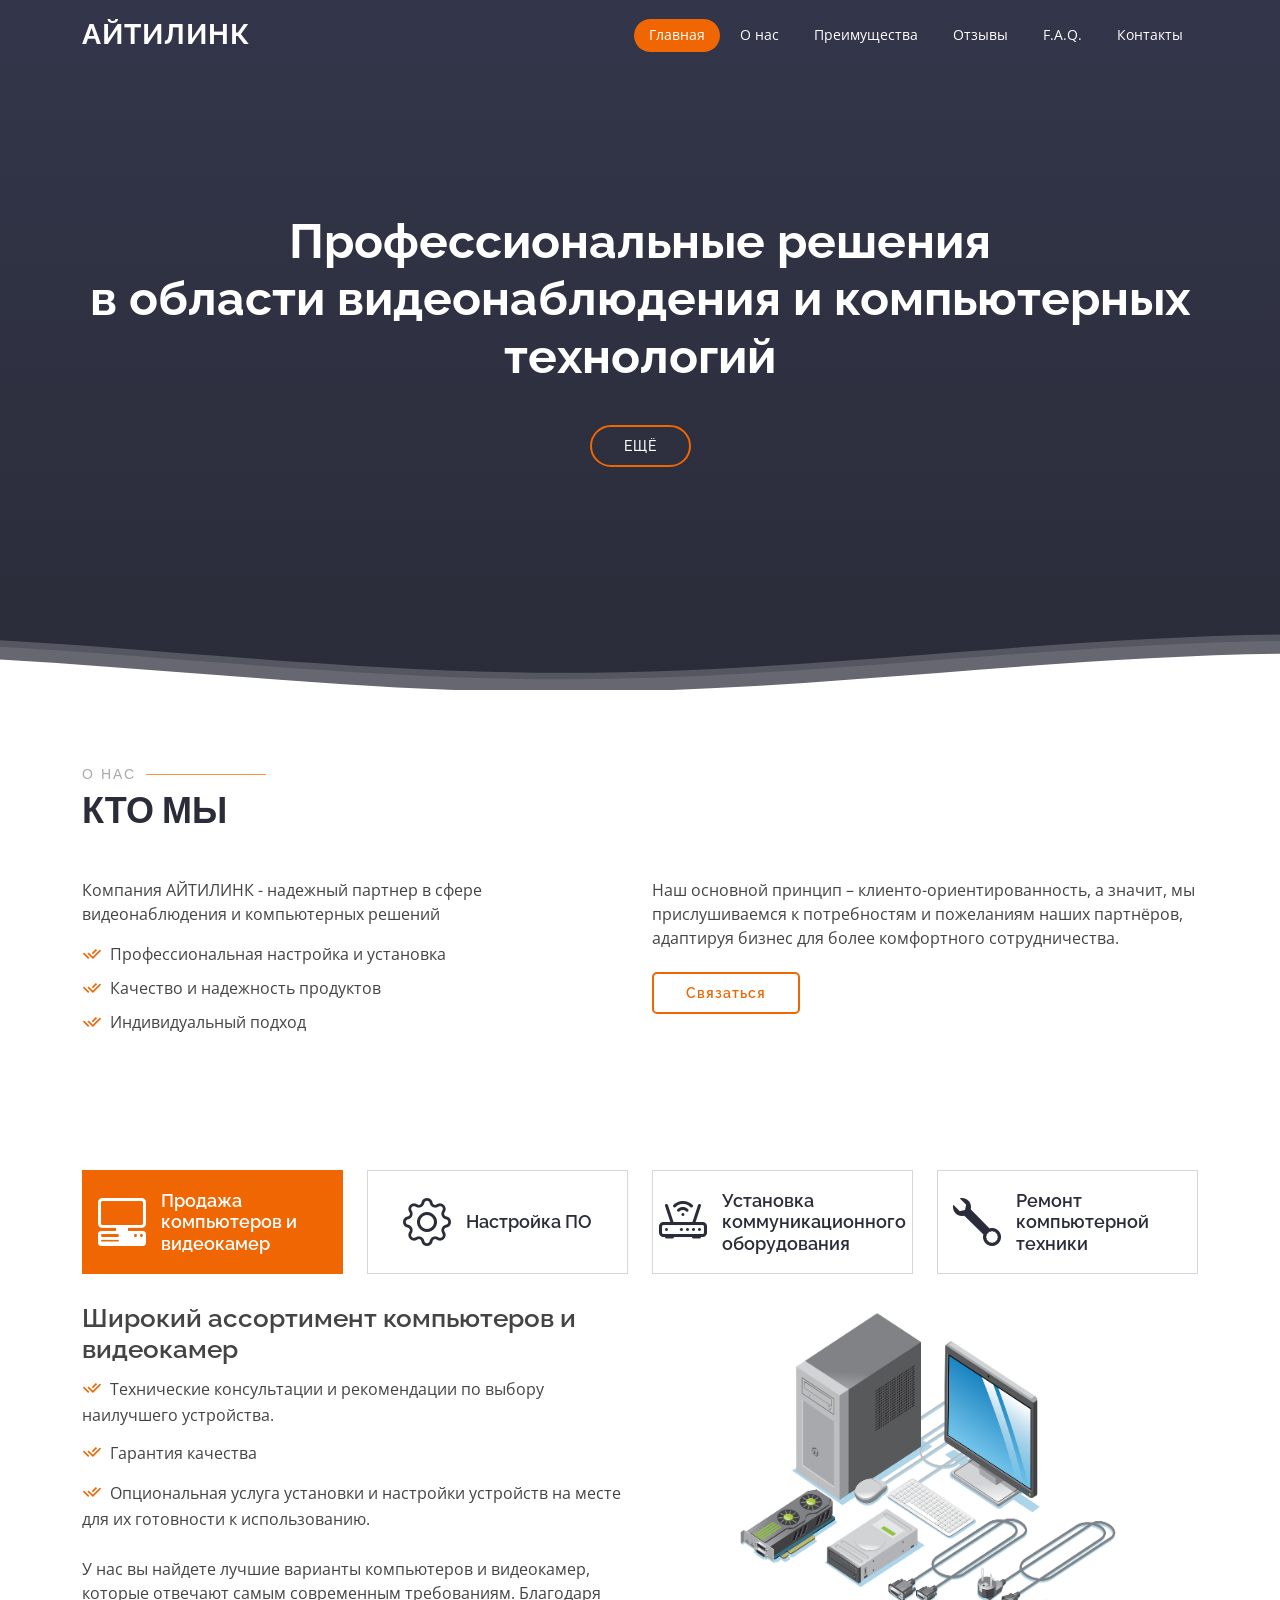
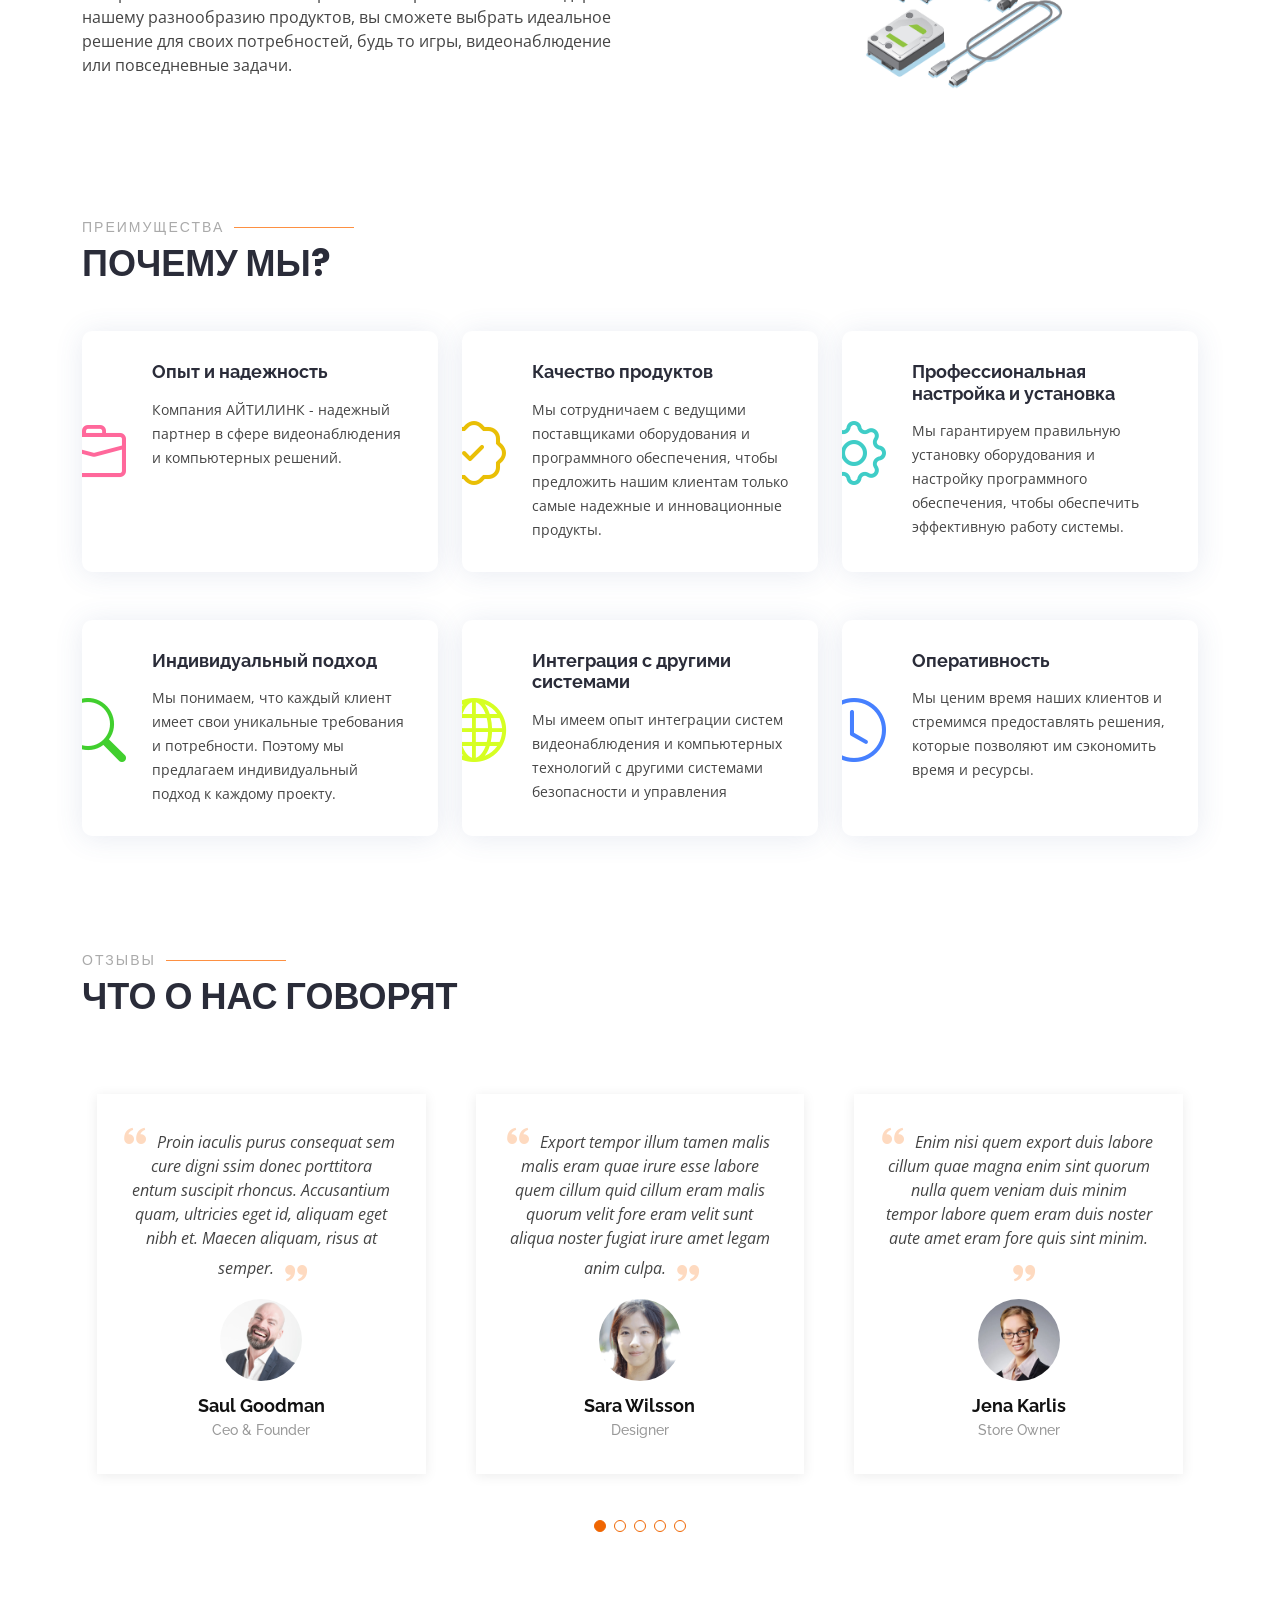
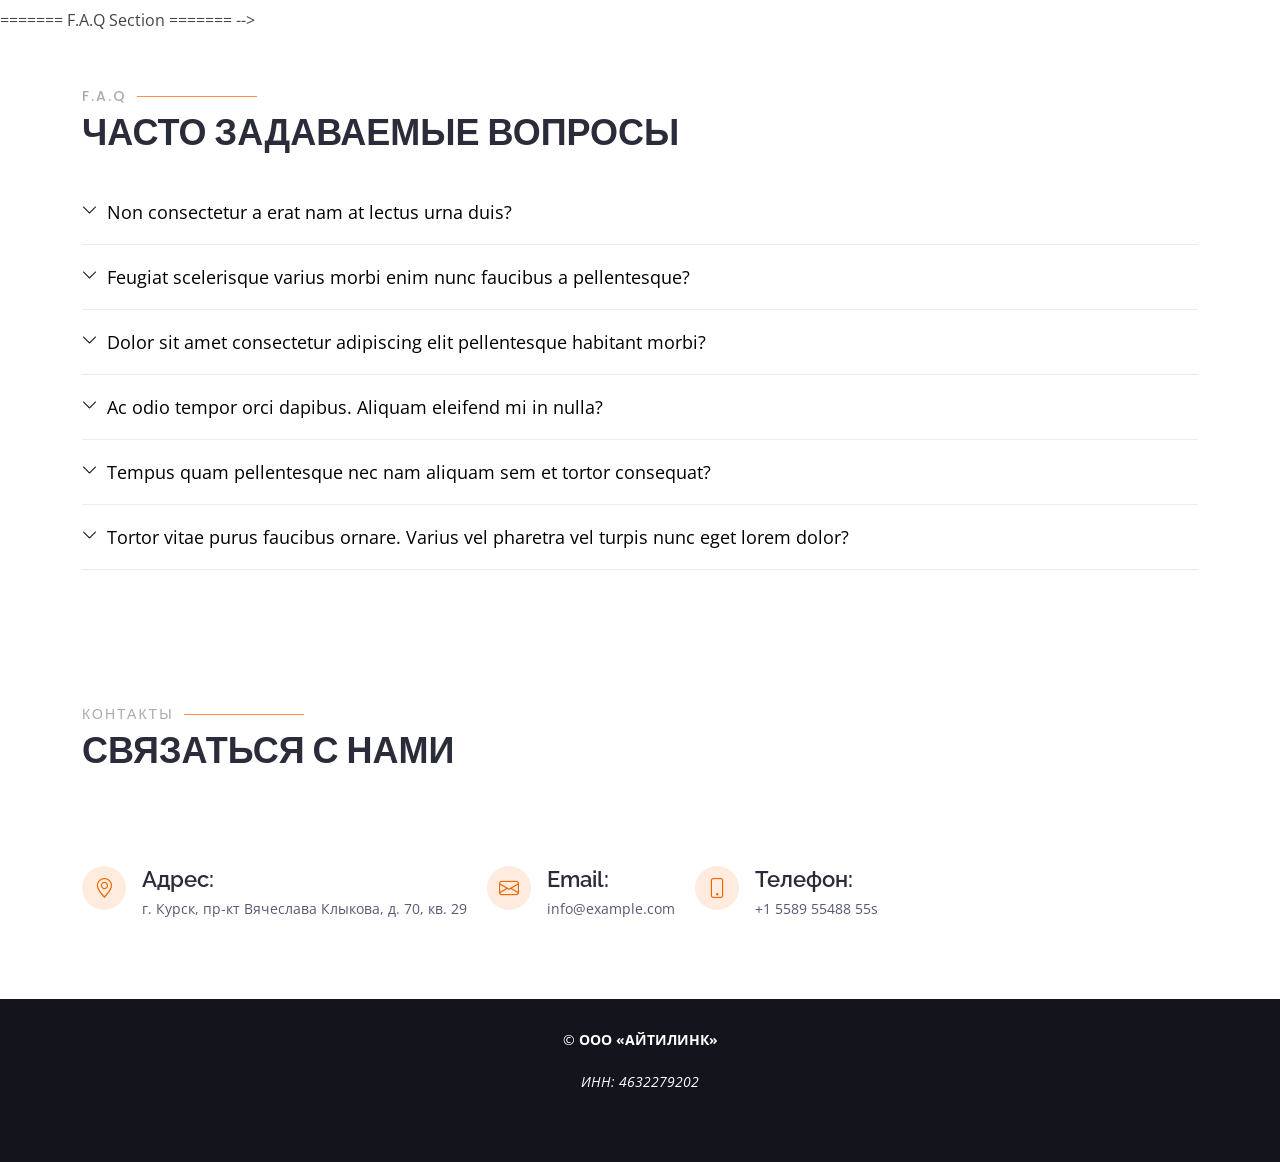
==== commit cc081819: "deleted pricing" ====
--- a/index.html
+++ b/index.html
@@ -425,91 +425,7 @@
       </div>
     </section><!-- End Testimonials Section -->
 
-    <!-- ======= Pricing Section ======= --> 
-    <section id="pricing" class="pricing">
-      <div class="container">
-
-        <div class="section-title" data-aos="zoom-out">
-          <h2>Pricing</h2>
-          <p>Our Competing Prices</p>
-        </div>
-
-        <div class="row">
-
-          <div class="col-lg-3 col-md-6">
-            <div class="box" data-aos="zoom-in">
-              <h3>Free</h3>
-              <h4><sup>$</sup>0<span> / month</span></h4>
-              <ul>
-                <li>Aida dere</li>
-                <li>Nec feugiat nisl</li>
-                <li>Nulla at volutpat dola</li>
-                <li class="na">Pharetra massa</li>
-                <li class="na">Massa ultricies mi</li>
-              </ul>
-              <div class="btn-wrap">
-                <a href="#" class="btn-buy">Buy Now</a>
-              </div>
-            </div>
-          </div>
-
-          <div class="col-lg-3 col-md-6 mt-4 mt-md-0">
-            <div class="box featured" data-aos="zoom-in" data-aos-delay="100">
-              <h3>Business</h3>
-              <h4><sup>$</sup>19<span> / month</span></h4>
-              <ul>
-                <li>Aida dere</li>
-                <li>Nec feugiat nisl</li>
-                <li>Nulla at volutpat dola</li>
-                <li>Pharetra massa</li>
-                <li class="na">Massa ultricies mi</li>
-              </ul>
-              <div class="btn-wrap">
-                <a href="#" class="btn-buy">Buy Now</a>
-              </div>
-            </div>
-          </div>
-
-          <div class="col-lg-3 col-md-6 mt-4 mt-lg-0">
-            <div class="box" data-aos="zoom-in" data-aos-delay="200">
-              <h3>Developer</h3>
-              <h4><sup>$</sup>29<span> / month</span></h4>
-              <ul>
-                <li>Aida dere</li>
-                <li>Nec feugiat nisl</li>
-                <li>Nulla at volutpat dola</li>
-                <li>Pharetra massa</li>
-                <li>Massa ultricies mi</li>
-              </ul>
-              <div class="btn-wrap">
-                <a href="#" class="btn-buy">Buy Now</a>
-              </div>
-            </div>
-          </div>
-
-          <div class="col-lg-3 col-md-6 mt-4 mt-lg-0">
-            <div class="box" data-aos="zoom-in" data-aos-delay="300">
-              <span class="advanced">Advanced</span>
-              <h3>Ultimate</h3>
-              <h4><sup>$</sup>49<span> / month</span></h4>
-              <ul>
-                <li>Aida dere</li>
-                <li>Nec feugiat nisl</li>
-                <li>Nulla at volutpat dola</li>
-                <li>Pharetra massa</li>
-                <li>Massa ultricies mi</li>
-              </ul>
-              <div class="btn-wrap">
-                <a href="#" class="btn-buy">Buy Now</a>
-              </div>
-            </div>
-          </div>
-
-        </div>
-
-      </div>
-    </section>
-    <!-- End Pricing Section
+   
 
     ======= F.A.Q Section ======= -->
     <section id="faq" class="faq">
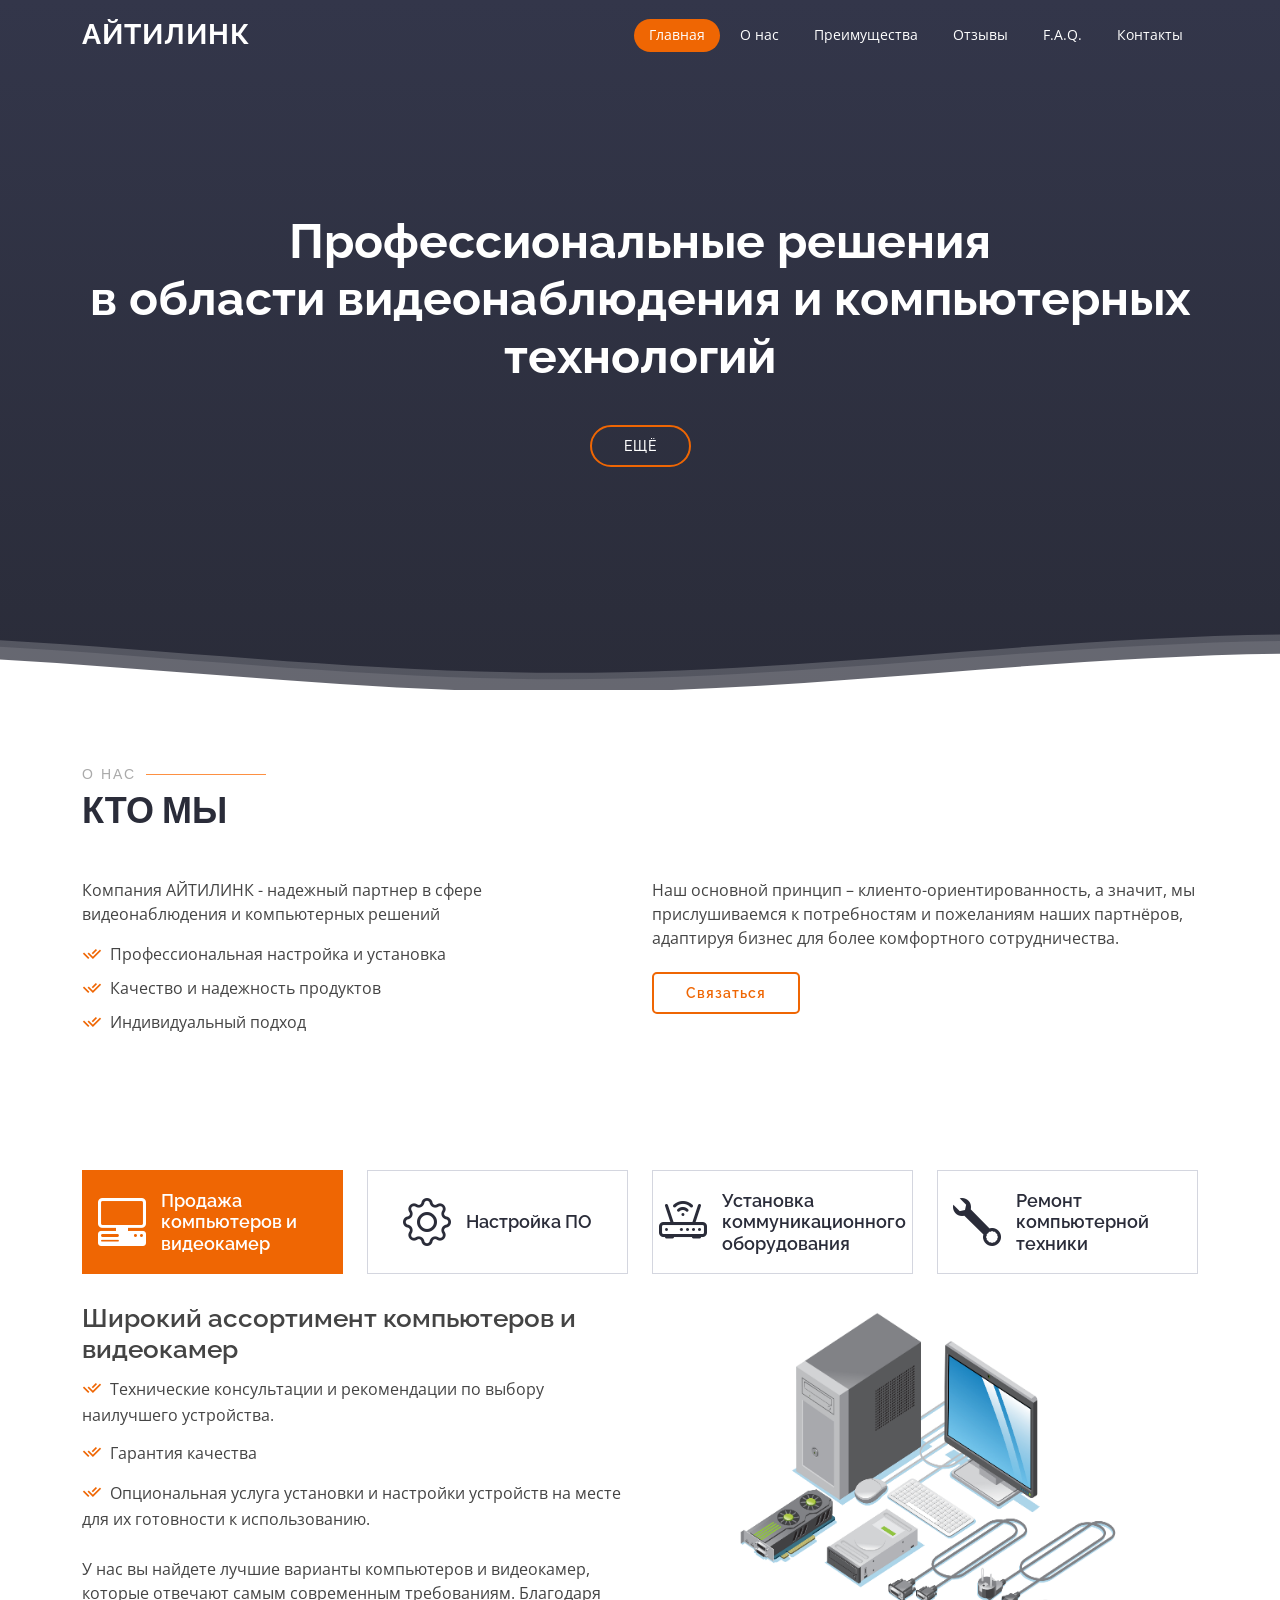
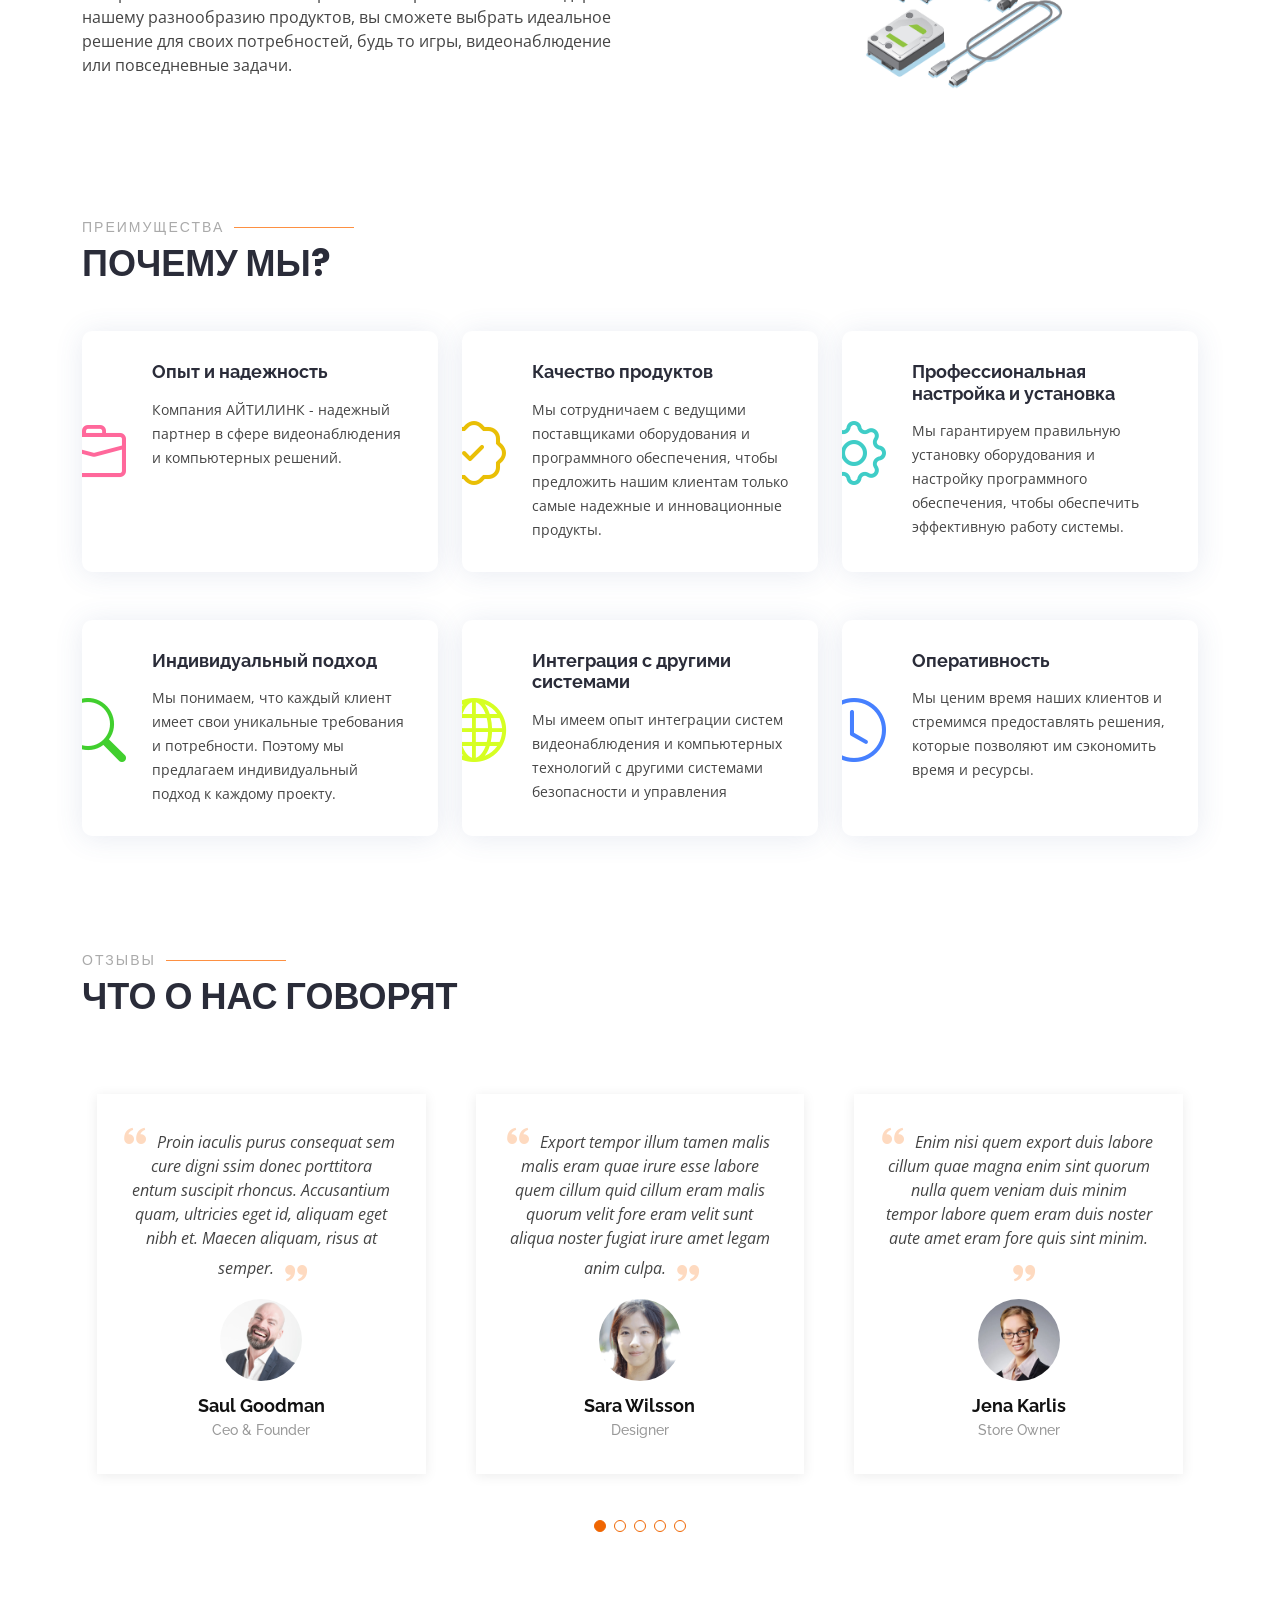
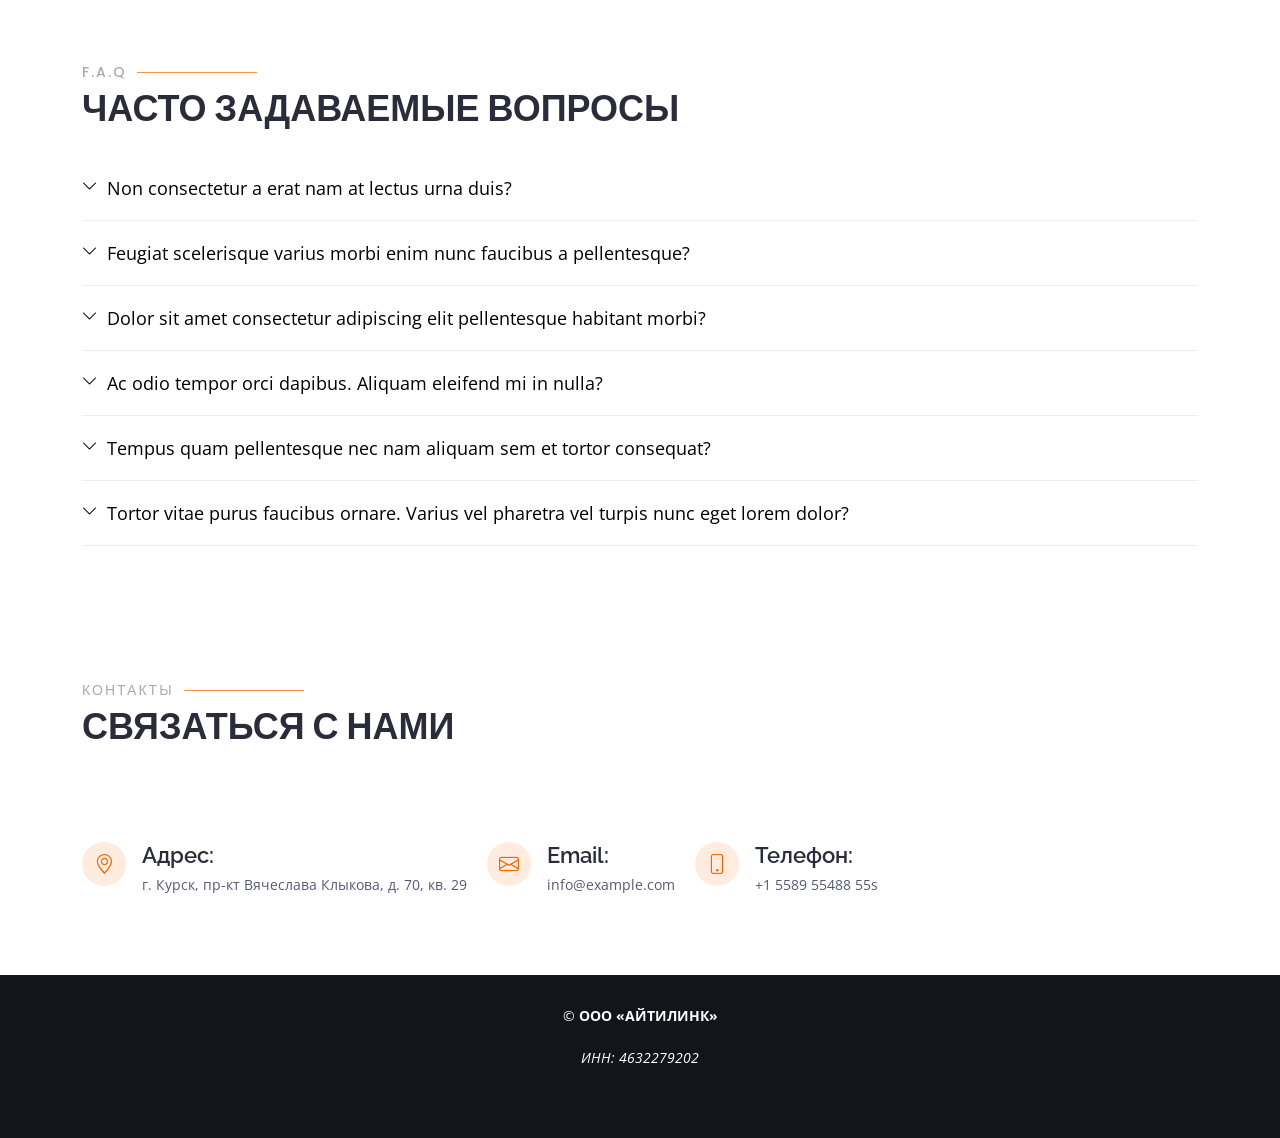
==== commit cc0a608d: "fixed" ====
--- a/index.html
+++ b/index.html
@@ -427,7 +427,7 @@
 
    
 
-    ======= F.A.Q Section ======= -->
+    
     <section id="faq" class="faq">
       <div class="container">
 
@@ -495,7 +495,8 @@
         </ul>
 
       </div>
-    </section><!-- End F.A.Q Section -->
+    </section>
+    <!-- End F.A.Q Section -->
 
  
     <!-- ======= Contact Section ======= -->
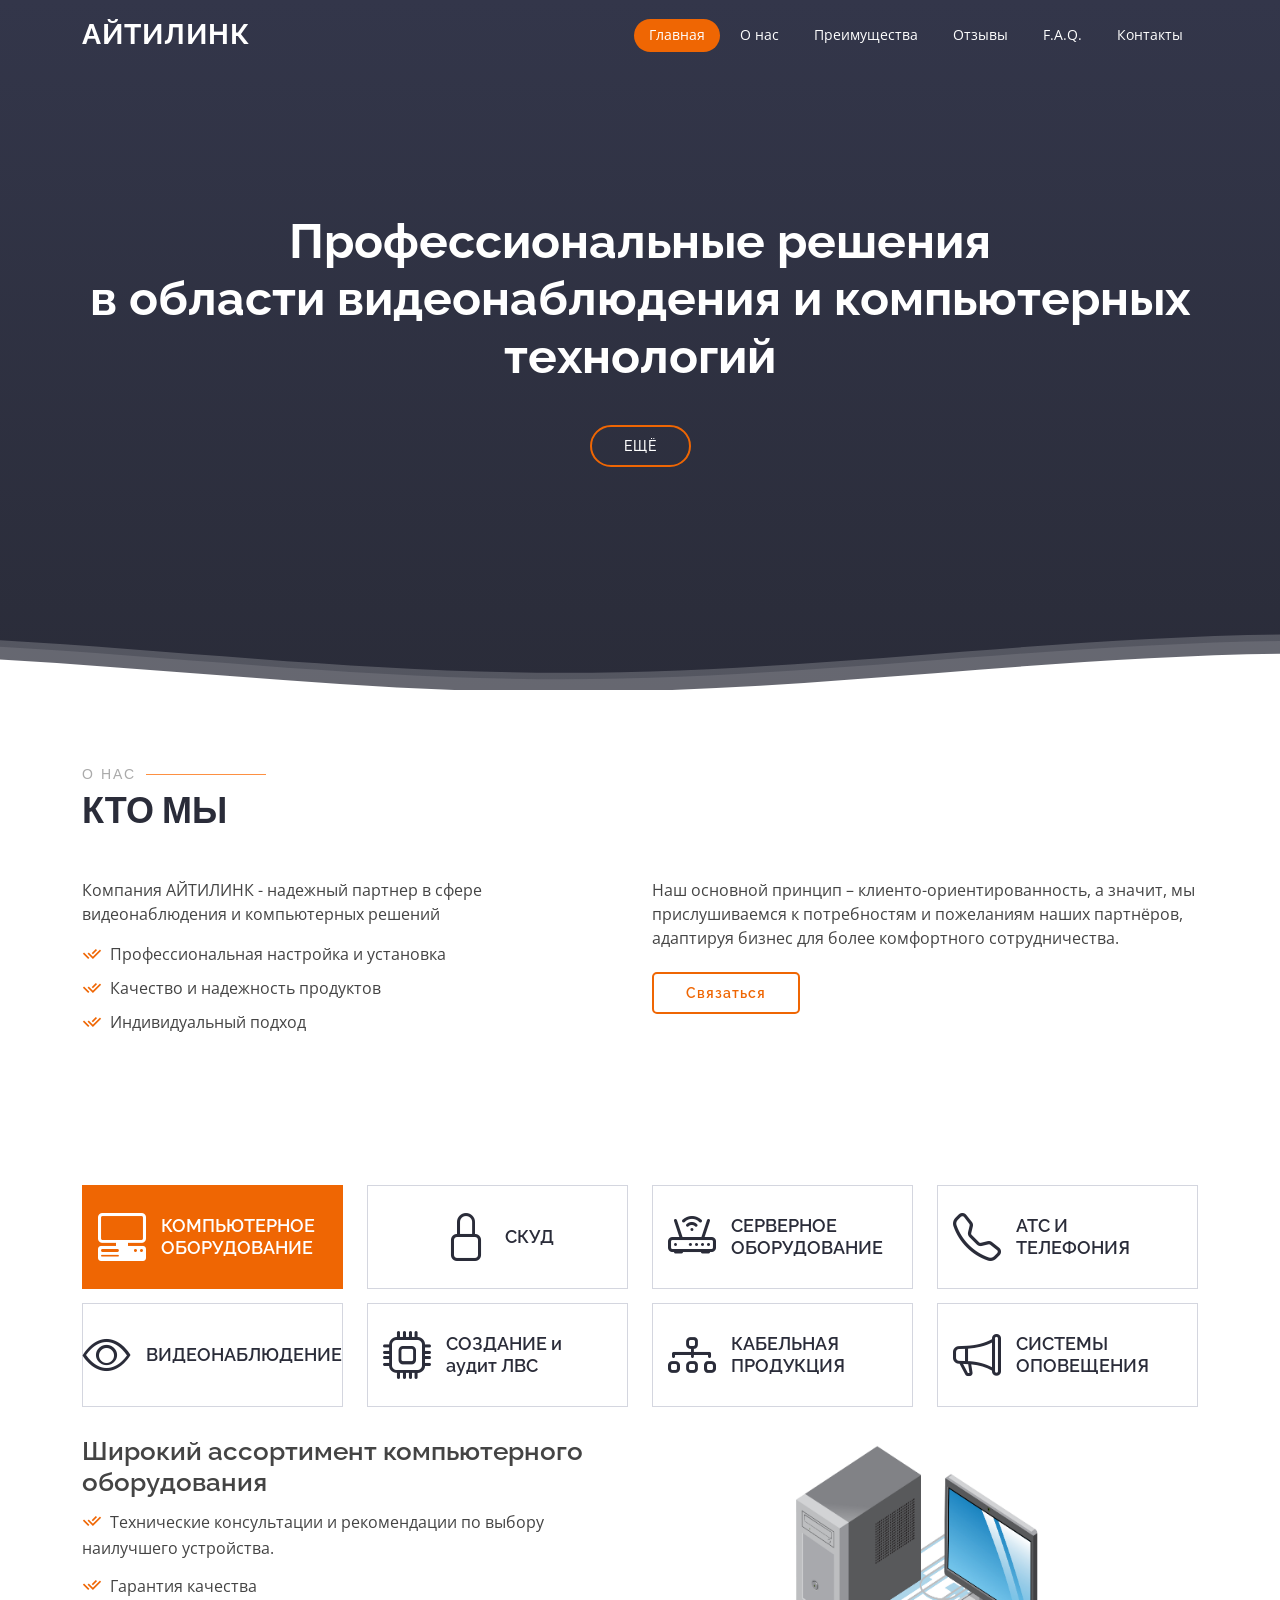
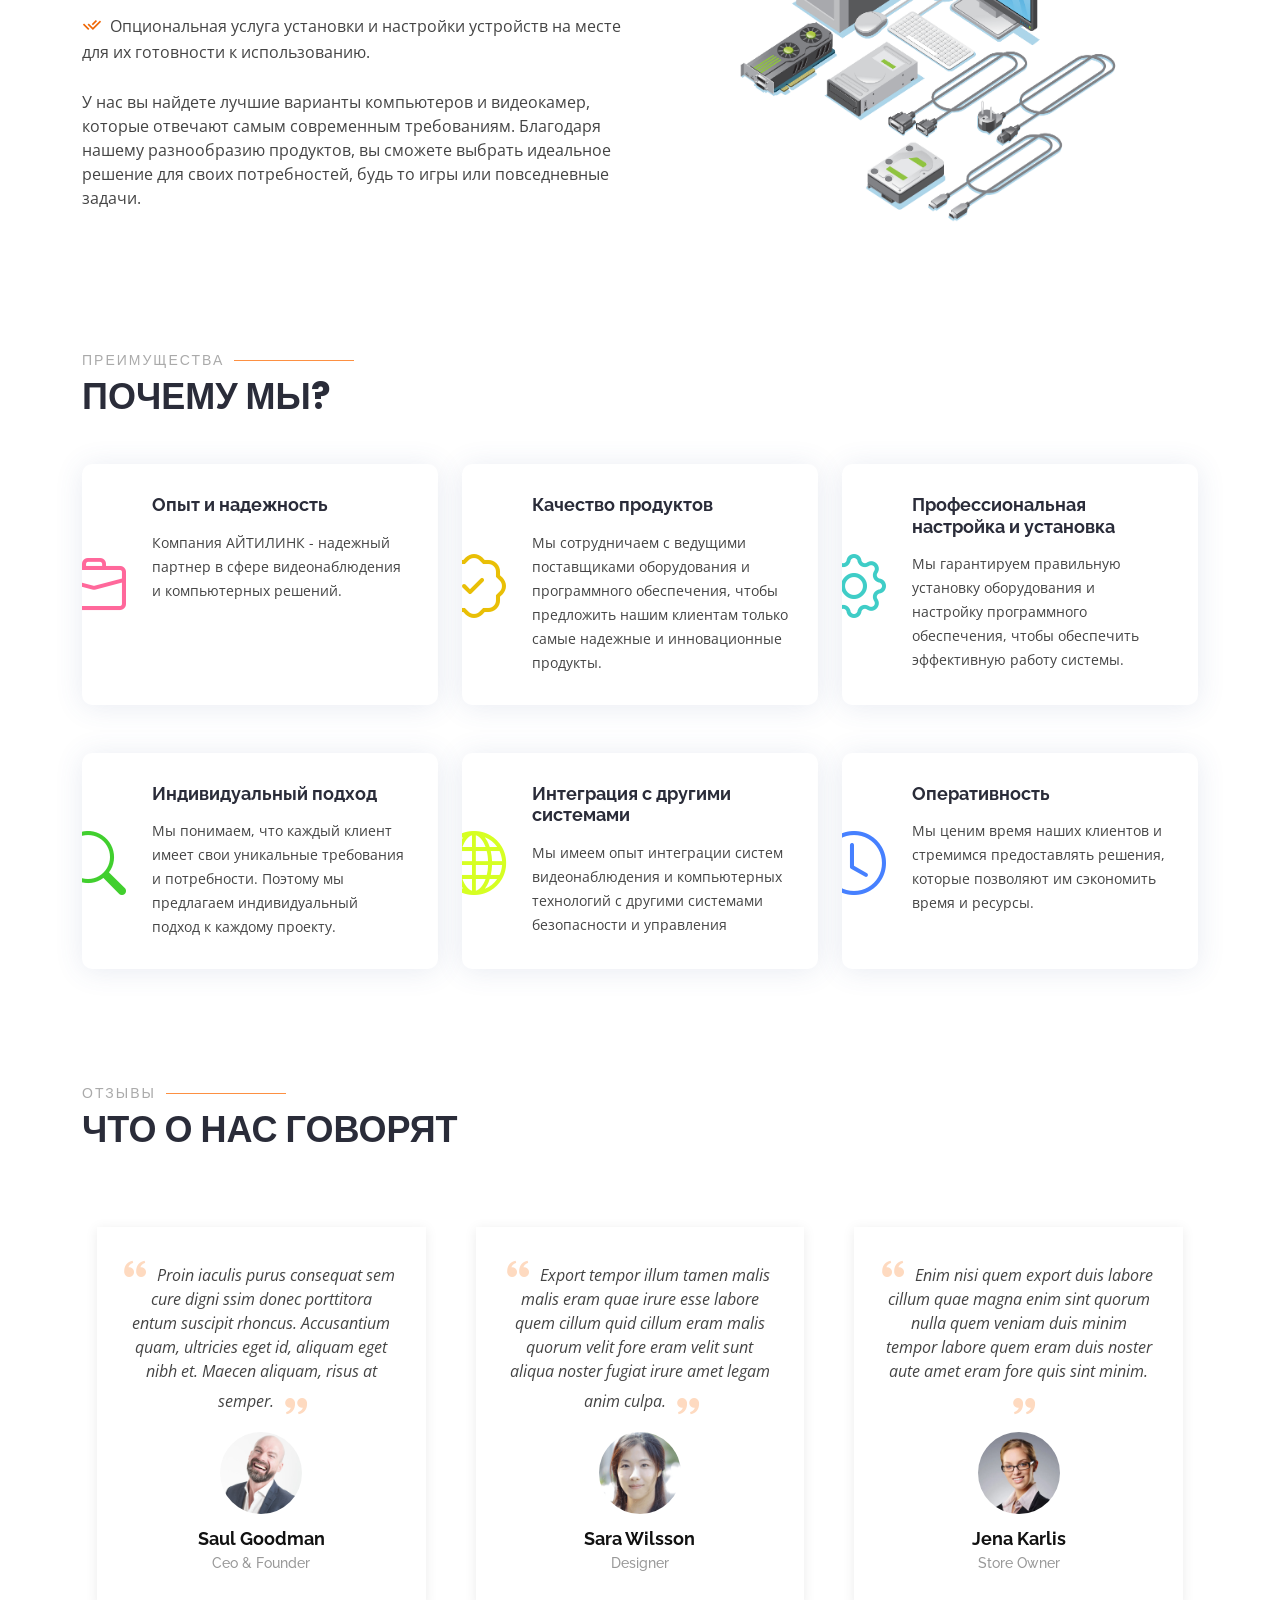
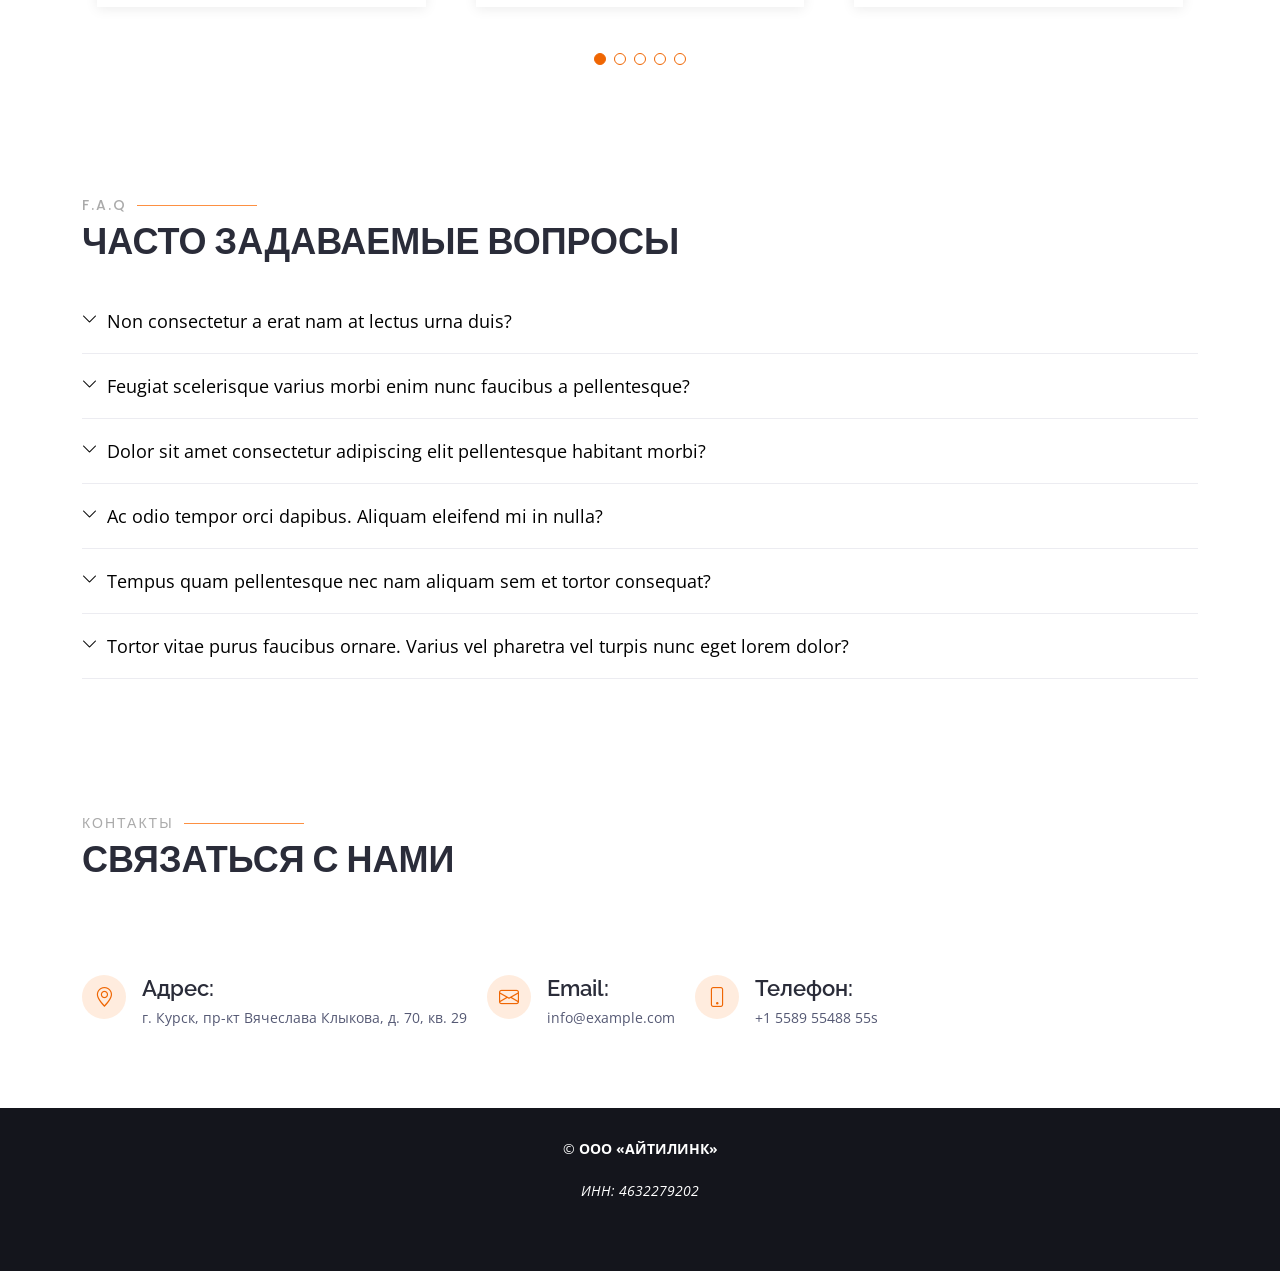
==== commit 774e499f: "правки" ====
--- a/index.html
+++ b/index.html
@@ -10,8 +10,8 @@
   <meta content="" name="keywords">
 
   <!-- Favicons -->
-  <link href="assets/img/link-new.png" rel="icon">
-  <link href="assets/img/link-new.png" rel="apple-touch-icon">
+  <link href="assets/img/ITLINKfavicon.png" rel="icon">
+  <link href="assets/img/ITLINKfavicon.png" rel="apple-touch-icon">
 
   <!-- Google Fonts -->
   <link href="https://fonts.googleapis.com/css?family=Open+Sans:300,300i,400,400i,600,600i,700,700i|Raleway:300,300i,400,400i,500,500i,600,600i,700,700i|Poppins:300,300i,400,400i,500,500i,600,600i,700,700i" rel="stylesheet">
@@ -157,25 +157,49 @@
           <li class="nav-item col-3" data-aos="zoom-in">
             <a class="nav-link active show" data-bs-toggle="tab" href="#tab-1">
               <i class="bi bi-pc-display-horizontal"></i>
-              <h4 class="d-none d-lg-block">Продажа компьютеров и видеокамер</h4>
+              <h4 class="d-none d-lg-block">КОМПЬЮТЕРНОЕ ОБОРУДОВАНИЕ</h4>
             </a>
           </li>
           <li class="nav-item col-3" data-aos="zoom-in" data-aos-delay="100">
             <a class="nav-link" data-bs-toggle="tab" href="#tab-2">
-              <i class="bi bi-gear"></i>
-              <h4 class="d-none d-lg-block">Настройка ПО</h4>
+              <i class="bi bi-lock"></i>
+              <h4 class="d-none d-lg-block">СКУД</h4>
             </a>
           </li>
           <li class="nav-item col-3" data-aos="zoom-in" data-aos-delay="200">
             <a class="nav-link" data-bs-toggle="tab" href="#tab-3">
               <i class="bi bi-router"></i>
-              <h4 class="d-none d-lg-block">Установка коммуникационного оборудования</h4>
+              <h4 class="d-none d-lg-block">СЕРВЕРНОЕ ОБОРУДОВАНИЕ</h4>
             </a>
           </li>
           <li class="nav-item col-3" data-aos="zoom-in" data-aos-delay="300">
             <a class="nav-link" data-bs-toggle="tab" href="#tab-4">
-              <i class="bi bi-wrench"></i>
-              <h4 class="d-none d-lg-block">Ремонт компьютерной техники</h4>
+              <i class="bi bi-telephone"></i>
+              <h4 class="d-none d-lg-block">АТС И ТЕЛЕФОНИЯ</h4>
+            </a>
+          </li>
+          <li class="nav-item col-3" data-aos="zoom-in" data-aos-delay="300">
+            <a class="nav-link" data-bs-toggle="tab" href="#tab-5">
+              <i class="bi bi-eye"></i>
+              <h4 class="d-none d-lg-block">ВИДЕОНАБЛЮДЕНИЕ</h4>
+            </a>
+          </li>
+          <li class="nav-item col-3" data-aos="zoom-in" data-aos-delay="300">
+            <a class="nav-link" data-bs-toggle="tab" href="#tab-6">
+              <i class="bi bi-cpu"></i>
+              <h4 class="d-none d-lg-block">СОЗДАНИЕ и аудит ЛВС </h4>
+            </a>
+          </li>
+          <li class="nav-item col-3" data-aos="zoom-in" data-aos-delay="300">
+            <a class="nav-link" data-bs-toggle="tab" href="#tab-7">
+              <i class="bi bi-diagram-3"></i>
+              <h4 class="d-none d-lg-block">КАБЕЛЬНАЯ ПРОДУКЦИЯ</h4>
+            </a>
+          </li>
+             <li class="nav-item col-3" data-aos="zoom-in" data-aos-delay="300">
+            <a class="nav-link" data-bs-toggle="tab" href="#tab-8">
+              <i class="bi bi-megaphone"></i>
+              <h4 class="d-none d-lg-block">СИСТЕМЫ ОПОВЕЩЕНИЯ</h4>
             </a>
           </li>
         </ul>
@@ -184,7 +208,7 @@
           <div class="tab-pane active show" id="tab-1">
             <div class="row">
               <div class="col-lg-6 order-2 order-lg-1 mt-3 mt-lg-0">
-                <h3>Широкий ассортимент компьютеров и видеокамер</h3>
+                <h3>Широкий ассортимент компьютерного оборудования</h3>
               
                 <ul>
                   <li><i class="ri-check-double-line"></i> Технические консультации и рекомендации по выбору наилучшего устройства.</li>
@@ -192,7 +216,7 @@
                   <li><i class="ri-check-double-line"></i> Опциональная услуга установки и настройки устройств на месте для их готовности к использованию.</li>
                 </ul>
                 <p>
-                  У нас вы найдете лучшие варианты компьютеров и видеокамер, которые отвечают самым современным требованиям. Благодаря нашему разнообразию продуктов, вы сможете выбрать идеальное решение для своих потребностей, будь то игры, видеонаблюдение или повседневные задачи.
+                  У нас вы найдете лучшие варианты компьютеров и видеокамер, которые отвечают самым современным требованиям. Благодаря нашему разнообразию продуктов, вы сможете выбрать идеальное решение для своих потребностей, будь то игры или повседневные задачи.
                 </p>
               </div>
               <div class="col-lg-6 order-1 order-lg-2 text-center">
@@ -203,33 +227,31 @@
           <div class="tab-pane" id="tab-2">
             <div class="row">
               <div class="col-lg-6 order-2 order-lg-1 mt-3 mt-lg-0">
-                <h3>Эффективная настройка ПО: Максимизируйте потенциал вашего компьютера</h3>
-                <p>
-                  Наши эксперты предлагают профессиональную настройку программного обеспечения, чтобы ваш компьютер работал на самой высокой производительности. Независимо от того, нужно ли вам оптимизировать операционную систему, установить и настроить специализированные программы или решить проблемы совместимости, мы поможем вам сделать это быстро и эффективно.
-                </p>
-              
-                <ul>
-                  <li><i class="ri-check-double-line"></i> Оптимизация операционной системы для повышения производительности.</li>
-                  <li><i class="ri-check-double-line"></i> Установка и настройка необходимого программного обеспечения.</li>
-                  <li><i class="ri-check-double-line"></i> Решение проблем совместимости и конфликтов программ.</li>
+                <h3>Системы контроля и управления доступом</h3>
+                <p>
+                  Наши системы контроля и управления доступом обеспечат эффективную защиту вашего бизнеса или организации. Мы предлагаем современные решения, позволяющие контролировать и ограничивать доступ персонала и посетителей в различные зоны и помещения. Наша система гарантирует безопасность и предотвращает несанкционированный доступ, а также обеспечивает удобное управление правами доступа для различных пользователей.     </p>
+              
+                <ul>
+                  <li><i class="ri-check-double-line"></i> Проектирование системы контроля и управления доступом в соответствии с требованиями клиента.</li>
+                  <li><i class="ri-check-double-line"></i> Настройка программного обеспечения для управления и мониторинга системы.</li>
+                  <li><i class="ri-check-double-line"></i> Назначение и настройка прав доступа для различных пользователей и групп.</li>
                     </ul>
               </div>
               <div class="col-lg-6 order-1 order-lg-2 text-center">
-                <img src="assets/img/settings.jpg" alt="" class="image-my img-fluid">
+                <img src="assets/img/access-2.jpg" alt="" class="image-my img-fluid">
               </div>
             </div>
           </div>
           <div class="tab-pane" id="tab-3">
             <div class="row">
               <div class="col-lg-6 order-2 order-lg-1 mt-3 mt-lg-0">
-                <h3>Профессиональный монтаж и настройка коммуникационного оборудования</h3>
-                <p>
-                  Мы обеспечим качественный монтаж и настройку коммуникационного оборудования, чтобы обеспечить надежную и эффективную связь в вашем офисе или доме. Предлагаем широкий спектр услуг, включая установку сетевых устройств, настройку маршрутизаторов и коммутаторов, а также настройку беспроводных сетей, чтобы удовлетворить ваши потребности в связи.
-                </p>
-                <ul>
-                  <li><i class="ri-check-double-line"></i> Монтаж сетевых устройств и оборудования связи.</li>
-                  <li><i class="ri-check-double-line"></i> Настройка маршрутизаторов, коммутаторов и других сетевых компонентов.</li>
-                  <li><i class="ri-check-double-line"></i> Установка и настройка беспроводных сетей для бесперебойной связи.</li>
+                <h3>Серверное оборудование высокой производительности</h3>
+                <p>
+                  У нас вы найдете современные серверные решения, способные обеспечить стабильную работу и высокую производительность вашего бизнеса. Наше серверное оборудование отвечает самым требовательным нагрузкам, обеспечивая надежное хранение данных, вычислительные мощности и масштабируемость.    </p>
+                <ul>
+                  <li><i class="ri-check-double-line"></i> Выбор оптимальной конфигурации сервера в соответствии с требованиями бизнеса.</li>
+                  <li><i class="ri-check-double-line"></i> Установка и настройка серверного оборудования.</li>
+                  <li><i class="ri-check-double-line"></i> Обеспечение резервного копирования данных и обеспечение высокой надежности сервера.</li>
                 </ul>
               
               </div>
@@ -241,20 +263,95 @@
           <div class="tab-pane" id="tab-4">
             <div class="row">
               <div class="col-lg-6 order-2 order-lg-1 mt-3 mt-lg-0">
-                <h3>Восстановите работоспособность вашей компьютерной техники</h3>
-                <p>
-                  Наши опытные техники быстро и профессионально восстановят работоспособность вашей компьютерной техники. Мы специализируемся на диагностике и ремонте как аппаратных, так и программных проблем, чтобы вернуть ваш компьютер к полноценной работе. Независимо от того, что вам нужно починить - неработающий ноутбук,
-                </p>
-              
-                <ul>
-                  <li><i class="ri-check-double-line"></i> Диагностика и оценка проблемы</li>
-                  <li><i class="ri-check-double-line"></i> Ремонт и замена компонентов</li>
-                  <li><i class="ri-check-double-line"></i> Восстановление программного обеспечения</li>
-                  <li><i class="ri-check-double-line"></i> Тестирование и качество</li>
+                <h3>Решения АТС и телефонии</h3>
+                <p>
+                  Мы предлагаем современные системы автоматической телефонной связи (АТС) и решения телефонии, которые обеспечат эффективную коммуникацию внутри вашего офиса и с внешними контактами. Наше оборудование и программное обеспечение позволят управлять звонками, настраивать маршрутизацию и повысить эффективность вашей бизнес-коммуникации.    </p>
+              
+                <ul>
+                  <li><i class="ri-check-double-line"></i> Подбор и установка АТС, учитывая количество пользователей и функциональные требования. </li>
+                  <li><i class="ri-check-double-line"></i> Настройка системы маршрутизации и функций телефонии</li>
+              
+                
                 </ul>
               </div>
               <div class="col-lg-6 order-1 order-lg-2 text-center">
-                <img src="assets/img/computer-service-abstract-concept-illustration_335657-3785.avif" alt="" class="image-my img-fluid">
+                <img src="assets/img/calling-4.jpg" alt="" class="image-my img-fluid">
+              </div>
+            </div>
+          </div>
+          <div class="tab-pane" id="tab-5">
+            <div class="row">
+              <div class="col-lg-6 order-2 order-lg-1 mt-3 mt-lg-0">
+                <h3>Профессиональные решения видеонаблюдения</h3>
+                <p>
+                  Наши решения видеонаблюдения помогут вам обеспечить безопасность вашего бизнеса. Мы предлагаем широкий выбор камер, систем хранения и программного обеспечения, позволяющих контролировать и записывать видео в режиме реального времени. Наше видеонаблюдение поможет защитить ваши активы и обеспечить безопасность персонала.    </p>
+              
+                <ul>
+                  <li><i class="ri-check-double-line"></i> Подбор и установка камер видеонаблюдения в соответствии с требованиями безопасности.</li>
+                  <li><i class="ri-check-double-line"></i> Настройка системы видеозаписи и удаленного доступа к видео.</li>
+                  <li><i class="ri-check-double-line"></i> Обучение персонала по использованию системы.</li>
+             
+                </ul>
+              </div>
+              <div class="col-lg-6 order-1 order-lg-2 text-center">
+                <img src="assets/img/video-5.jpg" alt="" class="image-my img-fluid">
+              </div>
+            </div>
+          </div>
+          <div class="tab-pane" id="tab-6">
+            <div class="row">
+              <div class="col-lg-6 order-2 order-lg-1 mt-3 mt-lg-0">
+                <h3>Оптимизация сетевой инфраструктуры: Аудит и модернизация ЛВС</h3>
+                <p>
+                  Мы проведём аудит вашей локальной вычислительной сети (ЛВС), выявим ее слабые места и предложим оптимальные решения для ее улучшения. Мы осуществляем модернизацию сетевой инфраструктуры, внедрение новых технологий и повышение производительности вашей сети.   </p>
+              
+                <ul>
+                  <li><i class="ri-check-double-line"></i> Проведение аудита сети для выявления узких мест и проблемных зон.</li>
+                  <li><i class="ri-check-double-line"></i> Разработка и реализация плана модернизации, включая замену устаревшего оборудования и улучшение производительности.</li>
+                  <li><i class="ri-check-double-line"></i> Тестирование и оптимизация сетевых настроек для повышения эффективности и безопасности.</li>
+                
+                </ul>
+              </div>
+              <div class="col-lg-6 order-1 order-lg-2 text-center">
+                <img src="assets/img/LVC-6.jpg" alt="" class="image-my img-fluid">
+              </div>
+            </div>
+          </div>
+          <div class="tab-pane" id="tab-7">
+            <div class="row">
+              <div class="col-lg-6 order-2 order-lg-1 mt-3 mt-lg-0">
+                <h3>Надежная связь в каждом соединении</h3>
+                <p>
+                  Мы предлагаем широкий ассортимент кабельной продукции, от кабелей и разъемов до патч-панелей и аксессуаров. Наши кабели и компоненты обеспечивают надежные соединения и высокую пропускную способность, гарантируя качественную передачу данных и сигналов в вашей сети.    </p>
+              
+                <ul>
+                  <li><i class="ri-check-double-line"></i> Подбор и установка необходимых типов кабелей для различных сетевых задач.</li>
+                  <li><i class="ri-check-double-line"></i> Закрепление кабелей и проведение тестов на целостность и прохождение сигнала.</li>
+                  <li><i class="ri-check-double-line"></i> Обеспечение соответствия кабельной инфраструктуры стандартам и требованиям.</li>
+                  <li><i class="ri-check-double-line"></i> Сварка оптоволокна</li>
+                </ul>
+              </div>
+              <div class="col-lg-6 order-1 order-lg-2 text-center">
+                <img src="assets/img/cable-7.avif" alt="" class="image-my img-fluid">
+              </div>
+            </div>
+          </div>
+          <div class="tab-pane" id="tab-8">
+            <div class="row">
+              <div class="col-lg-6 order-2 order-lg-1 mt-3 mt-lg-0">
+                <h3>Безопасность и оперативность: Системы оповещения для различных ситуаций</h3>
+                <p>
+                  Мы предлагаем профессиональные системы оповещения, позволяющие быстро и надежно информировать людей в случае чрезвычайных ситуаций или важных событий. Наши решения включают голосовое оповещение, звуковые и световые сигналы, обеспечивая безопасность и оперативность в вашем бизнесе или организации.  </p>
+              
+                <ul>
+                  <li><i class="ri-check-double-line"></i> Проектирование системы оповещения с учетом особенностей объекта и требований безопасности.</li>
+                  <li><i class="ri-check-double-line"></i> Установка и настройка оповещающих устройств </li>
+                  <li><i class="ri-check-double-line"></i> Проведение испытаний системы и обучение персонала по использованию и реагированию на сигналы оповещения.</li>
+                
+                </ul>
+              </div>
+              <div class="col-lg-6 order-1 order-lg-2 text-center">
+                <img src="assets/img/megaphone-8.avif" alt="" class="image-my img-fluid">
               </div>
             </div>
           </div>
@@ -425,9 +522,93 @@
       </div>
     </section><!-- End Testimonials Section -->
 
-   
-
-    
+    <!-- ======= Pricing Section ======= -->
+    <!-- <section id="pricing" class="pricing">
+      <div class="container">
+
+        <div class="section-title" data-aos="zoom-out">
+          <h2>Pricing</h2>
+          <p>Our Competing Prices</p>
+        </div>
+
+        <div class="row">
+
+          <div class="col-lg-3 col-md-6">
+            <div class="box" data-aos="zoom-in">
+              <h3>Free</h3>
+              <h4><sup>$</sup>0<span> / month</span></h4>
+              <ul>
+                <li>Aida dere</li>
+                <li>Nec feugiat nisl</li>
+                <li>Nulla at volutpat dola</li>
+                <li class="na">Pharetra massa</li>
+                <li class="na">Massa ultricies mi</li>
+              </ul>
+              <div class="btn-wrap">
+                <a href="#" class="btn-buy">Buy Now</a>
+              </div>
+            </div>
+          </div>
+
+          <div class="col-lg-3 col-md-6 mt-4 mt-md-0">
+            <div class="box featured" data-aos="zoom-in" data-aos-delay="100">
+              <h3>Business</h3>
+              <h4><sup>$</sup>19<span> / month</span></h4>
+              <ul>
+                <li>Aida dere</li>
+                <li>Nec feugiat nisl</li>
+                <li>Nulla at volutpat dola</li>
+                <li>Pharetra massa</li>
+                <li class="na">Massa ultricies mi</li>
+              </ul>
+              <div class="btn-wrap">
+                <a href="#" class="btn-buy">Buy Now</a>
+              </div>
+            </div>
+          </div>
+
+          <div class="col-lg-3 col-md-6 mt-4 mt-lg-0">
+            <div class="box" data-aos="zoom-in" data-aos-delay="200">
+              <h3>Developer</h3>
+              <h4><sup>$</sup>29<span> / month</span></h4>
+              <ul>
+                <li>Aida dere</li>
+                <li>Nec feugiat nisl</li>
+                <li>Nulla at volutpat dola</li>
+                <li>Pharetra massa</li>
+                <li>Massa ultricies mi</li>
+              </ul>
+              <div class="btn-wrap">
+                <a href="#" class="btn-buy">Buy Now</a>
+              </div>
+            </div>
+          </div>
+
+          <div class="col-lg-3 col-md-6 mt-4 mt-lg-0">
+            <div class="box" data-aos="zoom-in" data-aos-delay="300">
+              <span class="advanced">Advanced</span>
+              <h3>Ultimate</h3>
+              <h4><sup>$</sup>49<span> / month</span></h4>
+              <ul>
+                <li>Aida dere</li>
+                <li>Nec feugiat nisl</li>
+                <li>Nulla at volutpat dola</li>
+                <li>Pharetra massa</li>
+                <li>Massa ultricies mi</li>
+              </ul>
+              <div class="btn-wrap">
+                <a href="#" class="btn-buy">Buy Now</a>
+              </div>
+            </div>
+          </div>
+
+        </div>
+
+      </div>
+    </section> -->
+    <!-- End Pricing Section -->
+
+    <!-- ======= F.A.Q Section ======= -->
     <section id="faq" class="faq">
       <div class="container">
 
@@ -495,8 +676,7 @@
         </ul>
 
       </div>
-    </section>
-    <!-- End F.A.Q Section -->
+    </section><!-- End F.A.Q Section -->
 
  
     <!-- ======= Contact Section ======= -->
@@ -512,32 +692,29 @@
 
           <div class="col-lg-12" data-aos="fade-right">
             <div class="info">
-              <div class="address copying">
+              <div class="address">
                 <i class="bi bi-geo-alt"></i>
                 <h4>Адрес:</h4>
-                <p >
+                <p>
                   г. Курск,
                   пр-кт Вячеслава Клыкова,
                   д. 70,
                   кв. 29</p>
               </div>
 
-              <div class="email copying">
+              <div class="email">
                 <i class="bi bi-envelope"></i>
                 <h4>Email:</h4>
-                <p >info@example.com</p>
-              </div>
-
-              <div class="phone copying">
+                <p>info@example.com</p>
+              </div>
+
+              <div class="phone">
                 <i class="bi bi-phone"></i>
                 <h4>Телефон:</h4>
-                <p >+1 5589 55488 55s</p>
-              </div>
-
-            </div>
-             <div class="popup">
-        <h4 >Скопировано! <i class="bi bi-clipboard-check"></i></h4>
-      </div>
+                <p>+1 5589 55488 55s</p>
+              </div>
+
+            </div>
 
           </div>
           <script type="text/javascript" charset="utf-8" async src="https://api-maps.yandex.ru/services/constructor/1.0/js/?um=constructor%3Aa70494f0b01e120ba7d0a0c1a13f50e4c898f6c68f991ca486bbf2afaaf7d233&amp;width=100%25&amp;height=400&amp;lang=ru_RU&amp;scroll=true"></script>
--- a/assets/css/style.css
+++ b/assets/css/style.css
@@ -10,18 +10,18 @@
 # General
 --------------------------------------------------------------*/
 body {
-	font-family: "Open Sans", sans-serif;
-	color: #444444;
+  font-family: "Open Sans", sans-serif;
+  color: #444444;
 }
 
 a {
-	color: #ef6603;
-	text-decoration: none;
+  color: #ef6603;
+  text-decoration: none;
 }
 
 a:hover {
-	color: #fc8129;
-	text-decoration: none;
+  color: #fc8129;
+  text-decoration: none;
 }
 
 h1,
@@ -30,89 +30,89 @@
 h4,
 h5,
 h6 {
-	font-family: "Raleway", sans-serif;
+  font-family: "Raleway", sans-serif;
 }
 
 /*--------------------------------------------------------------
 # Back to top button
 --------------------------------------------------------------*/
 .back-to-top {
-	position: fixed;
-	visibility: hidden;
-	opacity: 0;
-	right: 15px;
-	bottom: 15px;
-	z-index: 996;
-	background: #ef6603;
-	width: 40px;
-	height: 40px;
-	border-radius: 50px;
-	transition: all 0.4s;
+  position: fixed;
+  visibility: hidden;
+  opacity: 0;
+  right: 15px;
+  bottom: 15px;
+  z-index: 996;
+  background: #ef6603;
+  width: 40px;
+  height: 40px;
+  border-radius: 50px;
+  transition: all 0.4s;
 }
 
 .back-to-top i {
-	font-size: 28px;
-	color: #fff;
-	line-height: 0;
+  font-size: 28px;
+  color: #fff;
+  line-height: 0;
 }
 
 .back-to-top:hover {
-	background: #fc7c1f;
-	color: #fff;
+  background: #fc7c1f;
+  color: #fff;
 }
 
 .back-to-top.active {
-	visibility: visible;
-	opacity: 1;
+  visibility: visible;
+  opacity: 1;
 }
 
 /*--------------------------------------------------------------
 # Disable AOS delay on mobile
 --------------------------------------------------------------*/
 @media screen and (max-width: 768px) {
-	[data-aos-delay] {
-		transition-delay: 0 !important;
-	}
+  [data-aos-delay] {
+    transition-delay: 0 !important;
+  }
 }
 
 /*--------------------------------------------------------------
 # Header
 --------------------------------------------------------------*/
 #header {
-	height: 70px;
-	transition: all 0.5s;
-	z-index: 997;
-	transition: all 0.5s;
-	background: rgba(42, 44, 57, 0.9);
+  height: 70px;
+  transition: all 0.5s;
+  z-index: 997;
+  transition: all 0.5s;
+  background: rgba(42, 44, 57, 0.9);
 }
 
 #header.header-transparent {
-	background: transparent;
+  background: transparent;
 }
 
 #header.header-scrolled {
-	background: rgba(42, 44, 57, 0.9);
+  background: rgba(42, 44, 57, 0.9);
 }
 
 #header .logo h1 {
-	font-size: 28px;
-	margin: 0;
-	padding: 0;
-	line-height: 1;
-	font-weight: 700;
-	letter-spacing: 1px;
+  font-size: 28px;
+  margin: 0;
+  padding: 0;
+  line-height: 1;
+  font-weight: 700;
+  letter-spacing: 1px;
 }
 
 #header .logo h1 a,
 #header .logo h1 a:hover {
-	color: #fff;
-	text-decoration: none;
+  color: #fff;
+  text-decoration: none;
 }
 
 #header .logo img {
-	padding: 0;
-	margin: 0;
-	max-height: 40px;
+  padding: 0;
+  margin: 0;
+  max-height: 40px;
 }
 
 /*--------------------------------------------------------------
@@ -122,874 +122,870 @@
 * Desktop Navigation 
 */
 .navbar {
-	padding: 0;
+  padding: 0;
 }
 
 .navbar ul {
-	margin: 0;
-	padding: 0;
-	display: flex;
-	list-style: none;
-	align-items: center;
+  margin: 0;
+  padding: 0;
+  display: flex;
+  list-style: none;
+  align-items: center;
 }
 
 .navbar li {
-	position: relative;
+  position: relative;
 }
 
 .navbar a,
 .navbar a:focus {
-	display: flex;
-	align-items: center;
-	justify-content: space-between;
-	padding: 5px 15px 7px 15px;
-	margin-left: 5px;
-	font-size: 14px;
-	color: #fff;
-	white-space: nowrap;
-	transition: 0.3s;
-	border-radius: 50px;
+  display: flex;
+  align-items: center;
+  justify-content: space-between;
+  padding: 5px 15px 7px 15px;
+  margin-left: 5px;
+  font-size: 14px;
+  color: #fff;
+  white-space: nowrap;
+  transition: 0.3s;
+  border-radius: 50px;
 }
 
 .navbar a i,
 .navbar a:focus i {
-	font-size: 12px;
-	line-height: 0;
-	margin-left: 5px;
+  font-size: 12px;
+  line-height: 0;
+  margin-left: 5px;
 }
 
 .navbar a:hover,
 .navbar .active,
 .navbar .active:focus,
-.navbar li:hover > a {
-	background: #ef6603;
+.navbar li:hover>a {
+  background: #ef6603;
 }
 
 .navbar .dropdown ul {
-	display: block;
-	position: absolute;
-	left: 5px;
-	top: calc(100% + 30px);
-	margin: 5px 0 0 0;
-	padding: 10px 0;
-	z-index: 99;
-	opacity: 0;
-	visibility: hidden;
-	background: #fff;
-	box-shadow: 0px 0px 30px rgba(127, 137, 161, 0.25);
-	transition: 0.3s;
-	border-radius: 15px;
+  display: block;
+  position: absolute;
+  left: 5px;
+  top: calc(100% + 30px);
+  margin: 5px 0 0 0;
+  padding: 10px 0;
+  z-index: 99;
+  opacity: 0;
+  visibility: hidden;
+  background: #fff;
+  box-shadow: 0px 0px 30px rgba(127, 137, 161, 0.25);
+  transition: 0.3s;
+  border-radius: 15px;
 }
 
 .navbar .dropdown ul li {
-	min-width: 200px;
+  min-width: 200px;
 }
 
 .navbar .dropdown ul a {
-	padding: 10px 20px;
-	color: #2a2c39;
-	margin: 0 5px;
-	font-size: 14px;
+  padding: 10px 20px;
+  color: #2a2c39;
+  margin: 0 5px;
+  font-size: 14px;
 }
 
 .navbar .dropdown ul a i {
-	font-size: 12px;
+  font-size: 12px;
 }
 
 .navbar .dropdown ul a:hover,
 .navbar .dropdown ul .active:hover,
-.navbar .dropdown ul li:hover > a {
-	color: #fff;
-}
-
-.navbar .dropdown:hover > ul {
-	opacity: 1;
-	top: 100%;
-	visibility: visible;
+.navbar .dropdown ul li:hover>a {
+  color: #fff;
+}
+
+.navbar .dropdown:hover>ul {
+  opacity: 1;
+  top: 100%;
+  visibility: visible;
 }
 
 .navbar .dropdown .dropdown ul {
-	top: 0;
-	left: calc(100% - 30px);
-	visibility: hidden;
-}
-
-.navbar .dropdown .dropdown:hover > ul {
-	opacity: 1;
-	top: 0;
-	left: 100%;
-	visibility: visible;
+  top: 0;
+  left: calc(100% - 30px);
+  visibility: hidden;
+}
+
+.navbar .dropdown .dropdown:hover>ul {
+  opacity: 1;
+  top: 0;
+  left: 100%;
+  visibility: visible;
 }
 
 @media (max-width: 1366px) {
-	.navbar .dropdown .dropdown ul {
-		left: -90%;
-	}
-
-	.navbar .dropdown .dropdown:hover > ul {
-		left: -100%;
-	}
+  .navbar .dropdown .dropdown ul {
+    left: -90%;
+  }
+
+  .navbar .dropdown .dropdown:hover>ul {
+    left: -100%;
+  }
 }
 
 /**
 * Mobile Navigation 
 */
 .mobile-nav-toggle {
-	color: #fff;
-	font-size: 28px;
-	cursor: pointer;
-	display: none;
-	line-height: 0;
-	transition: 0.5s;
+  color: #fff;
+  font-size: 28px;
+  cursor: pointer;
+  display: none;
+  line-height: 0;
+  transition: 0.5s;
 }
 
 @media (max-width: 991px) {
-	.mobile-nav-toggle {
-		display: block;
-	}
-
-	.navbar ul {
-		display: none;
-	}
+  .mobile-nav-toggle {
+    display: block;
+  }
+
+  .navbar ul {
+    display: none;
+  }
 }
 
 .navbar-mobile {
-	position: fixed;
-	overflow: hidden;
-	top: 0;
-	right: 0;
-	left: 0;
-	bottom: 0;
-	background: rgba(20, 21, 28, 0.9);
-	transition: 0.3s;
-	z-index: 999;
+  position: fixed;
+  overflow: hidden;
+  top: 0;
+  right: 0;
+  left: 0;
+  bottom: 0;
+  background: rgba(20, 21, 28, 0.9);
+  transition: 0.3s;
+  z-index: 999;
 }
 
 .navbar-mobile .mobile-nav-toggle {
-	position: absolute;
-	top: 15px;
-	right: 15px;
+  position: absolute;
+  top: 15px;
+  right: 15px;
 }
 
 .navbar-mobile ul {
-	display: block;
-	position: absolute;
-	top: 55px;
-	right: 15px;
-	bottom: 15px;
-	left: 15px;
-	padding: 10px 0;
-	border-radius: 10px;
-	background-color: #fff;
-	overflow-y: auto;
-	transition: 0.3s;
+  display: block;
+  position: absolute;
+  top: 55px;
+  right: 15px;
+  bottom: 15px;
+  left: 15px;
+  padding: 10px 0;
+  border-radius: 10px;
+  background-color: #fff;
+  overflow-y: auto;
+  transition: 0.3s;
 }
 
 .navbar-mobile a,
 .navbar-mobile a:focus {
-	padding: 10px 20px;
-	margin: 5px;
-	font-size: 15px;
-	color: #2a2c39;
+  padding: 10px 20px;
+  margin: 5px;
+  font-size: 15px;
+  color: #2a2c39;
 }
 
 .navbar-mobile a:hover,
 .navbar-mobile .active,
-.navbar-mobile li:hover > a {
-	color: #fff;
+.navbar-mobile li:hover>a {
+  color: #fff;
 }
 
 .navbar-mobile .getstarted,
 .navbar-mobile .getstarted:focus {
-	margin: 15px;
+  margin: 15px;
 }
 
 .navbar-mobile .dropdown ul {
-	position: static;
-	display: none;
-	margin: 10px 20px;
-	padding: 10px 0;
-	z-index: 99;
-	opacity: 1;
-	visibility: visible;
-	background: #fff;
-	box-shadow: 0px 0px 30px rgba(127, 137, 161, 0.25);
+  position: static;
+  display: none;
+  margin: 10px 20px;
+  padding: 10px 0;
+  z-index: 99;
+  opacity: 1;
+  visibility: visible;
+  background: #fff;
+  box-shadow: 0px 0px 30px rgba(127, 137, 161, 0.25);
 }
 
 .navbar-mobile .dropdown ul li {
-	min-width: 200px;
+  min-width: 200px;
 }
 
 .navbar-mobile .dropdown ul a {
-	padding: 10px 20px;
+  padding: 10px 20px;
 }
 
 .navbar-mobile .dropdown ul a i {
-	font-size: 12px;
+  font-size: 12px;
 }
 
 .navbar-mobile .dropdown ul a:hover,
 .navbar-mobile .dropdown ul .active:hover,
-.navbar-mobile .dropdown ul li:hover > a {
-	color: #fff;
-}
-
-.navbar-mobile .dropdown > .dropdown-active {
-	display: block;
+.navbar-mobile .dropdown ul li:hover>a {
+  color: #fff;
+}
+
+.navbar-mobile .dropdown>.dropdown-active {
+  display: block;
 }
 
 /*--------------------------------------------------------------
 # Hero Section
 --------------------------------------------------------------*/
 #hero {
-	width: 100%;
-	overflow: hidden;
-	position: relative;
-	background: linear-gradient(0deg, rgb(42, 44, 57) 0%, rgb(51, 54, 74) 100%);
-	padding: 0;
+  width: 100%;
+  overflow: hidden;
+  position: relative;
+  background: linear-gradient(0deg, rgb(42, 44, 57) 0%, rgb(51, 54, 74) 100%);
+  padding: 0;
 }
 
 #hero .carousel-container {
-	display: flex;
-	justify-content: center;
-	align-items: center;
-	flex-direction: column;
-	text-align: center;
-	position: relative;
-	height: 70vh;
-	padding-top: 60px;
+  display: flex;
+  justify-content: center;
+  align-items: center;
+  flex-direction: column;
+  text-align: center;
+  position: relative;
+  height: 70vh;
+  padding-top: 60px;
 }
 
 #hero h2 {
-	color: #fff;
-	margin-bottom: 30px;
-	font-size: 48px;
-	font-weight: 700;
+  color: #fff;
+  margin-bottom: 30px;
+  font-size: 48px;
+  font-weight: 700;
 }
 
 #hero p {
-	width: 80%;
-	animation-delay: 0.4s;
-	margin: 0 auto 30px auto;
-	color: #fff;
+  width: 80%;
+  animation-delay: 0.4s;
+  margin: 0 auto 30px auto;
+  color: #fff;
 }
 
 #hero .carousel-control-prev,
 #hero .carousel-control-next {
-	width: 10%;
+  width: 10%;
 }
 
 #hero .carousel-control-next-icon,
 #hero .carousel-control-prev-icon {
-	background: none;
-	font-size: 48px;
-	line-height: 1;
-	width: auto;
-	height: auto;
+  background: none;
+  font-size: 48px;
+  line-height: 1;
+  width: auto;
+  height: auto;
 }
 
 #hero .btn-get-started {
-	font-family: "Raleway", sans-serif;
-	font-weight: 500;
-	font-size: 14px;
-	letter-spacing: 1px;
-	display: inline-block;
-	padding: 12px 32px;
-	border-radius: 50px;
-	transition: 0.5s;
-	line-height: 1;
-	margin: 10px;
-	color: #fff;
-	animation-delay: 0.8s;
-	border: 2px solid #ef6603;
+  font-family: "Raleway", sans-serif;
+  font-weight: 500;
+  font-size: 14px;
+  letter-spacing: 1px;
+  display: inline-block;
+  padding: 12px 32px;
+  border-radius: 50px;
+  transition: 0.5s;
+  line-height: 1;
+  margin: 10px;
+  color: #fff;
+  animation-delay: 0.8s;
+  border: 2px solid #ef6603;
 }
 
 #hero .btn-get-started:hover {
-	background: #ef6603;
-	color: #fff;
-	text-decoration: none;
+  background: #ef6603;
+  color: #fff;
+  text-decoration: none;
 }
 
 @media (min-width: 1024px) {
-	#hero p {
-		width: 60%;
-	}
-
-	#hero .carousel-control-prev,
-	#hero .carousel-control-next {
-		width: 5%;
-	}
+  #hero p {
+    width: 60%;
+  }
+
+  #hero .carousel-control-prev,
+  #hero .carousel-control-next {
+    width: 5%;
+  }
 }
 
 @media (max-width: 768px) {
-	#hero .carousel-container {
-		height: 90vh;
-	}
-
-	#hero h2 {
-		font-size: 28px;
-	}
+  #hero .carousel-container {
+    height: 90vh;
+  }
+
+  #hero h2 {
+    font-size: 28px;
+  }
 }
 
 .hero-waves {
-	display: block;
-	width: 100%;
-	height: 60px;
-	position: relative;
+  display: block;
+  width: 100%;
+  height: 60px;
+  position: relative;
 }
 
 .wave1 use {
-	animation: move-forever1 10s linear infinite;
-	animation-delay: -2s;
+  animation: move-forever1 10s linear infinite;
+  animation-delay: -2s;
 }
 
 .wave2 use {
-	animation: move-forever2 8s linear infinite;
-	animation-delay: -2s;
+  animation: move-forever2 8s linear infinite;
+  animation-delay: -2s;
 }
 
 .wave3 use {
-	animation: move-forever3 6s linear infinite;
-	animation-delay: -2s;
+  animation: move-forever3 6s linear infinite;
+  animation-delay: -2s;
 }
 
 @keyframes move-forever1 {
-	0% {
-		transform: translate(85px, 0%);
-	}
-
-	100% {
-		transform: translate(-90px, 0%);
-	}
+  0% {
+    transform: translate(85px, 0%);
+  }
+
+  100% {
+    transform: translate(-90px, 0%);
+  }
 }
 
 @keyframes move-forever2 {
-	0% {
-		transform: translate(-90px, 0%);
-	}
-
-	100% {
-		transform: translate(85px, 0%);
-	}
+  0% {
+    transform: translate(-90px, 0%);
+  }
+
+  100% {
+    transform: translate(85px, 0%);
+  }
 }
 
 @keyframes move-forever3 {
-	0% {
-		transform: translate(-90px, 0%);
-	}
-
-	100% {
-		transform: translate(85px, 0%);
-	}
+  0% {
+    transform: translate(-90px, 0%);
+  }
+
+  100% {
+    transform: translate(85px, 0%);
+  }
 }
 
 /*--------------------------------------------------------------
 # Sections General
 --------------------------------------------------------------*/
 section {
-	padding: 60px 0;
-	overflow: hidden;
+  padding: 60px 0;
+  overflow: hidden;
 }
 
 .section-title {
-	padding-bottom: 40px;
+  padding-bottom: 40px;
 }
 
 .section-title h2 {
-	font-size: 14px;
-	font-weight: 500;
-	padding: 0;
-	line-height: 1px;
-	margin: 0 0 5px 0;
-	letter-spacing: 2px;
-	text-transform: uppercase;
-	color: #aaaaaa;
-	font-family: "Poppins", sans-serif;
+  font-size: 14px;
+  font-weight: 500;
+  padding: 0;
+  line-height: 1px;
+  margin: 0 0 5px 0;
+  letter-spacing: 2px;
+  text-transform: uppercase;
+  color: #aaaaaa;
+  font-family: "Poppins", sans-serif;
 }
 
 .section-title h2::after {
-	content: "";
-	width: 120px;
-	height: 1px;
-	display: inline-block;
-	background: #fd9042;
-	margin: 4px 10px;
+  content: "";
+  width: 120px;
+  height: 1px;
+  display: inline-block;
+  background: #fd9042;
+  margin: 4px 10px;
 }
 
 .section-title p {
-	margin: 0;
-	margin: 0;
-	font-size: 36px;
-	font-weight: 700;
-	text-transform: uppercase;
-	font-family: "Poppins", sans-serif;
-	color: #2a2c39;
+  margin: 0;
+  margin: 0;
+  font-size: 36px;
+  font-weight: 700;
+  text-transform: uppercase;
+  font-family: "Poppins", sans-serif;
+  color: #2a2c39;
 }
 
 /*--------------------------------------------------------------
 # About
 --------------------------------------------------------------*/
 .about {
-	padding-top: 80px;
+  padding-top: 80px;
 }
 
 .about .content h3 {
-	font-weight: 600;
-	font-size: 26px;
+  font-weight: 600;
+  font-size: 26px;
 }
 
 .about .content ul {
-	list-style: none;
-	padding: 0;
+  list-style: none;
+  padding: 0;
 }
 
 .about .content ul li {
-	padding-left: 28px;
-	position: relative;
-}
-
-.about .content ul li + li {
-	margin-top: 10px;
+  padding-left: 28px;
+  position: relative;
+}
+
+.about .content ul li+li {
+  margin-top: 10px;
 }
 
 .about .content ul i {
-	position: absolute;
-	left: 0;
-	top: 2px;
-	font-size: 20px;
-	color: #ef6603;
-	line-height: 1;
+  position: absolute;
+  left: 0;
+  top: 2px;
+  font-size: 20px;
+  color: #ef6603;
+  line-height: 1;
 }
 
 .about .content p:last-child {
-	margin-bottom: 0;
+  margin-bottom: 0;
 }
 
 .about .content .btn-learn-more {
-	font-family: "Raleway", sans-serif;
-	font-weight: 600;
-	font-size: 14px;
-	letter-spacing: 1px;
-	display: inline-block;
-	padding: 12px 32px;
-	border-radius: 5px;
-	transition: 0.3s;
-	line-height: 1;
-	color: #ef6603;
-	animation-delay: 0.8s;
-	margin-top: 6px;
-	border: 2px solid #ef6603;
+  font-family: "Raleway", sans-serif;
+  font-weight: 600;
+  font-size: 14px;
+  letter-spacing: 1px;
+  display: inline-block;
+  padding: 12px 32px;
+  border-radius: 5px;
+  transition: 0.3s;
+  line-height: 1;
+  color: #ef6603;
+  animation-delay: 0.8s;
+  margin-top: 6px;
+  border: 2px solid #ef6603;
 }
 
 .about .content .btn-learn-more:hover {
-	background: #ef6603;
-	color: #fff;
-	text-decoration: none;
+  background: #ef6603;
+  color: #fff;
+  text-decoration: none;
 }
 
 /*--------------------------------------------------------------
 # Features
 --------------------------------------------------------------*/
 .features .nav-tabs {
-	border: 0;
+  border: 0;
 }
 
 .features .nav-link {
-	border: 1px solid #d4d6df;
-	padding: 15px;
-	transition: 0.3s;
-	color: #2a2c39;
-	border-radius: 0;
-	display: flex;
-	align-items: center;
-	justify-content: center;
+  margin-top: 15px;
+  border: 1px solid #d4d6df;
+  padding: 15px;
+  transition: 0.3s;
+  color: #2a2c39;
+  border-radius: 0;
+  display: flex;
+  align-items: center;
+  justify-content: center;
 }
 
 .features .nav-link i {
-	padding-right: 15px;
-	font-size: 48px;
+  padding-right: 15px;
+  font-size: 48px;
 }
 
 .features .nav-link h4 {
-	font-size: 18px;
-	font-weight: 600;
-	margin: 0;
+  font-size: 18px;
+  font-weight: 600;
+  margin: 0;
 }
 
 .features .nav-link:hover {
-	color: #ef6603;
+  color: #ef6603;
 }
 
 .features .nav-link.active {
-	background: #ef6603;
-	color: #fff;
-	border-color: #ef6603;
+  background: #ef6603;
+  color: #fff;
+  border-color: #ef6603;
 }
 
 @media (max-width: 768px) {
-	.image-my {
-		width: 100%;
-	}
-	.features .nav-link i {
-		padding: 0;
-		line-height: 1;
-		font-size: 36px;
-	}
+  .image-my {
+    width: 100%;
+  }
+  .features .nav-link i {
+    padding: 0;
+    line-height: 1;
+    font-size: 36px;
+  }
 }
 
 @media (max-width: 575px) {
-	.features .nav-link {
-		padding: 15px;
-	}
-
-	.features .nav-link i {
-		font-size: 24px;
-	}
+  .features .nav-link {
+    padding: 15px;
+  }
+
+  .features .nav-link i {
+    font-size: 24px;
+  }
 }
 
 .features .tab-content {
-	margin-top: 30px;
+  margin-top: 30px;
 }
 
 .features .tab-pane h3 {
-	font-weight: 600;
-	font-size: 26px;
+  font-weight: 600;
+  font-size: 26px;
 }
 
 .features .tab-pane ul {
-	list-style: none;
-	padding: 0;
+  list-style: none;
+  padding: 0;
 }
 
 .features .tab-pane ul li {
-	padding-bottom: 10px;
+  padding-bottom: 10px;
 }
 
 .features .tab-pane ul i {
-	font-size: 20px;
-	padding-right: 4px;
-	color: #ef6603;
-}
-.image-my {
-	width: 400px;
-	height: 400px;
-}
+  font-size: 20px;
+  padding-right: 4px;
+  color: #ef6603;
+}
+.image-my{
+  width: 400px;
+  height: 400px;
+}
+
 
 .features .tab-pane p:last-child {
-	margin-bottom: 0;
+  margin-bottom: 0;
 }
 
 /*--------------------------------------------------------------
 # Cta
 --------------------------------------------------------------*/
 .cta {
-	background: #2a2c39;
-	padding: 80px 0;
+  background: #2a2c39;
+  padding: 80px 0;
 }
 
 .cta h3 {
-	color: #fff;
-	font-size: 28px;
-	font-weight: 700;
+  color: #fff;
+  font-size: 28px;
+  font-weight: 700;
 }
 
 .cta p {
-	color: #fff;
+  color: #fff;
 }
 
 .cta .cta-btn {
-	font-family: "Raleway", sans-serif;
-	text-transform: uppercase;
-	font-weight: 700;
-	font-size: 14px;
-	letter-spacing: 1px;
-	display: inline-block;
-	padding: 12px 30px;
-	border-radius: 50px;
-	transition: 0.5s;
-	margin: 10px;
-	color: #fff;
-	background: #ef6603;
+  font-family: "Raleway", sans-serif;
+  text-transform: uppercase;
+  font-weight: 700;
+  font-size: 14px;
+  letter-spacing: 1px;
+  display: inline-block;
+  padding: 12px 30px;
+  border-radius: 50px;
+  transition: 0.5s;
+  margin: 10px;
+  color: #fff;
+  background: #ef6603;
 }
 
 .cta .cta-btn:hover {
-	background: #fff;
-	color: #ef6603;
+  background: #fff;
+  color: #ef6603;
 }
 
 @media (max-width: 1024px) {
-	.cta {
-		background-attachment: scroll;
-	}
+  .cta {
+    background-attachment: scroll;
+  }
 }
 
 @media (min-width: 769px) {
-	.cta .cta-btn-container {
-		display: flex;
-		align-items: center;
-		justify-content: flex-end;
-	}
+  .cta .cta-btn-container {
+    display: flex;
+    align-items: center;
+    justify-content: flex-end;
+  }
 }
 
 /*--------------------------------------------------------------
 # Services
 --------------------------------------------------------------*/
 .services .icon-box {
-	padding: 30px;
-	position: relative;
-	overflow: hidden;
-	border-radius: 10px;
-	background: #fff;
-	box-shadow: 0 2px 29px 0 rgba(68, 88, 144, 0.12);
-	transition: all 0.4s ease-in-out;
-	width: 100%;
-	height: 100%;
+  padding: 30px;
+  position: relative;
+  overflow: hidden;
+  border-radius: 10px;
+  background: #fff;
+  box-shadow: 0 2px 29px 0 rgba(68, 88, 144, 0.12);
+  transition: all 0.4s ease-in-out;
+  width: 100%;
+  height: 100%;
 }
 
 .services .icon-box:hover {
-	transform: translateY(-10px);
-	box-shadow: 0 2px 35px 0 rgba(68, 88, 144, 0.2);
+  transform: translateY(-10px);
+  box-shadow: 0 2px 35px 0 rgba(68, 88, 144, 0.2);
 }
 
 .services .icon {
-	position: absolute;
-	left: -20px;
-	top: calc(50% - 30px);
+  position: absolute;
+  left: -20px;
+  top: calc(50% - 30px);
 }
 
 .services .icon i {
-	font-size: 64px;
-	line-height: 1;
-	transition: 0.5s;
+  font-size: 64px;
+  line-height: 1;
+  transition: 0.5s;
 }
 
 .services .title {
-	margin-left: 40px;
-	font-weight: 700;
-	margin-bottom: 15px;
-	font-size: 18px;
+  margin-left: 40px;
+  font-weight: 700;
+  margin-bottom: 15px;
+  font-size: 18px;
 }
 
 .services .title a {
-	color: #2a2c39;
-	transition: ease-in-out 0.3s;
+  color: #2a2c39;
+  transition: ease-in-out 0.3s;
 }
 
 .services .title a:hover {
-	color: #ef6603;
+  color: #ef6603;
 }
 
 .services .description {
-	font-size: 14px;
-	margin-left: 40px;
-	line-height: 24px;
-	margin-bottom: 0;
+  font-size: 14px;
+  margin-left: 40px;
+  line-height: 24px;
+  margin-bottom: 0;
 }
 
 /*--------------------------------------------------------------
 # Portfolio
 --------------------------------------------------------------*/
 .portfolio #portfolio-flters {
-	list-style: none;
-	margin-bottom: 20px;
+  list-style: none;
+  margin-bottom: 20px;
 }
 
 .portfolio #portfolio-flters li {
-	cursor: pointer;
-	display: inline-block;
-	margin: 0 0 10px 10px;
-	font-size: 16px;
-	font-weight: 500;
-	line-height: 1;
-	text-transform: uppercase;
-	color: #444444;
-	transition: all 0.3s ease-in-out;
+  cursor: pointer;
+  display: inline-block;
+  margin: 0 0 10px 10px;
+  font-size: 16px;
+  font-weight: 500;
+  line-height: 1;
+  text-transform: uppercase;
+  color: #444444;
+  transition: all 0.3s ease-in-out;
 }
 
 .portfolio #portfolio-flters li::before {
-	content: "[";
-	margin-right: 6px;
-	color: #fff;
-	font-size: 18px;
-	font-weight: 400;
-	transition: all 0.3s ease-in-out;
+  content: "[";
+  margin-right: 6px;
+  color: #fff;
+  font-size: 18px;
+  font-weight: 400;
+  transition: all 0.3s ease-in-out;
 }
 
 .portfolio #portfolio-flters li::after {
-	content: "]";
-	margin-left: 6px;
-	color: #fff;
-	font-size: 18px;
-	font-weight: 400;
-	transition: all 0.3s ease-in-out;
+  content: "]";
+  margin-left: 6px;
+  color: #fff;
+  font-size: 18px;
+  font-weight: 400;
+  transition: all 0.3s ease-in-out;
 }
 
 .portfolio #portfolio-flters li:hover,
 .portfolio #portfolio-flters li.filter-active {
-	color: #ef6603;
+  color: #ef6603;
 }
 
 .portfolio #portfolio-flters li.filter-active::before,
 .portfolio #portfolio-flters li.filter-active::after {
-	color: #ef6603;
+  color: #ef6603;
 }
 
 .portfolio .portfolio-item {
-	margin-bottom: 30px;
+  margin-bottom: 30px;
 }
 
 .portfolio .portfolio-item .portfolio-img {
-	overflow: hidden;
+  overflow: hidden;
 }
 
 .portfolio .portfolio-item .portfolio-img img {
-	transition: all 0.8s ease-in-out;
+  transition: all 0.8s ease-in-out;
 }
 
 .portfolio .portfolio-item .portfolio-info {
-	opacity: 0;
-	position: absolute;
-	left: 15px;
-	bottom: 0;
-	z-index: 3;
-	right: 15px;
-	transition: all ease-in-out 0.3s;
-	background: rgba(0, 0, 0, 0.5);
-	padding: 10px 15px;
+  opacity: 0;
+  position: absolute;
+  left: 15px;
+  bottom: 0;
+  z-index: 3;
+  right: 15px;
+  transition: all ease-in-out 0.3s;
+  background: rgba(0, 0, 0, 0.5);
+  padding: 10px 15px;
 }
 
 .portfolio .portfolio-item .portfolio-info h4 {
-	font-size: 18px;
-	color: #fff;
-	font-weight: 600;
-	color: #fff;
-	margin-bottom: 0px;
+  font-size: 18px;
+  color: #fff;
+  font-weight: 600;
+  color: #fff;
+  margin-bottom: 0px;
 }
 
 .portfolio .portfolio-item .portfolio-info p {
-	color: #fedac0;
-	font-size: 14px;
-	margin-bottom: 0;
+  color: #fedac0;
+  font-size: 14px;
+  margin-bottom: 0;
 }
 
 .portfolio .portfolio-item .portfolio-info .preview-link,
 .portfolio .portfolio-item .portfolio-info .details-link {
-	position: absolute;
-	right: 40px;
-	font-size: 24px;
-	top: calc(50% - 18px);
-	color: #fff;
-	transition: 0.3s;
+  position: absolute;
+  right: 40px;
+  font-size: 24px;
+  top: calc(50% - 18px);
+  color: #fff;
+  transition: 0.3s;
 }
 
 .portfolio .portfolio-item .portfolio-info .preview-link:hover,
 .portfolio .portfolio-item .portfolio-info .details-link:hover {
-	color: #fd9f5b;
+  color: #fd9f5b;
 }
 
 .portfolio .portfolio-item .portfolio-info .details-link {
-	right: 10px;
+  right: 10px;
 }
 
 .portfolio .portfolio-item .portfolio-links {
-	opacity: 0;
-	left: 0;
-	right: 0;
-	text-align: center;
-	z-index: 3;
-	position: absolute;
-	transition: all ease-in-out 0.3s;
+  opacity: 0;
+  left: 0;
+  right: 0;
+  text-align: center;
+  z-index: 3;
+  position: absolute;
+  transition: all ease-in-out 0.3s;
 }
 
 .portfolio .portfolio-item .portfolio-links a {
-	color: #fff;
-	margin: 0 2px;
-	font-size: 28px;
-	display: inline-block;
-	transition: 0.3s;
+  color: #fff;
+  margin: 0 2px;
+  font-size: 28px;
+  display: inline-block;
+  transition: 0.3s;
 }
 
 .portfolio .portfolio-item .portfolio-links a:hover {
-	color: #fd9f5b;
+  color: #fd9f5b;
 }
 
 .portfolio .portfolio-item:hover .portfolio-img img {
-	transform: scale(1.2);
+  transform: scale(1.2);
 }
 
 .portfolio .portfolio-item:hover .portfolio-info {
-	opacity: 1;
+  opacity: 1;
 }
 
 /*--------------------------------------------------------------
 # Portfolio Details
 --------------------------------------------------------------*/
 .portfolio-details {
-	padding-top: 40px;
+  padding-top: 40px;
 }
 
 .portfolio-details .portfolio-details-slider img {
-	width: 100%;
+  width: 100%;
 }
 
 .portfolio-details .portfolio-details-slider .swiper-pagination {
-	margin-top: 20px;
-	position: relative;
-}
-
-.portfolio-details
-	.portfolio-details-slider
-	.swiper-pagination
-	.swiper-pagination-bullet {
-	width: 12px;
-	height: 12px;
-	background-color: #fff;
-	opacity: 1;
-	border: 1px solid #ef6603;
-}
-
-.portfolio-details
-	.portfolio-details-slider
-	.swiper-pagination
-	.swiper-pagination-bullet-active {
-	background-color: #ef6603;
+  margin-top: 20px;
+  position: relative;
+}
+
+.portfolio-details .portfolio-details-slider .swiper-pagination .swiper-pagination-bullet {
+  width: 12px;
+  height: 12px;
+  background-color: #fff;
+  opacity: 1;
+  border: 1px solid #ef6603;
+}
+
+.portfolio-details .portfolio-details-slider .swiper-pagination .swiper-pagination-bullet-active {
+  background-color: #ef6603;
 }
 
 .portfolio-details .portfolio-info {
-	padding: 30px;
-	box-shadow: 0px 0 30px rgba(42, 44, 57, 0.08);
+  padding: 30px;
+  box-shadow: 0px 0 30px rgba(42, 44, 57, 0.08);
 }
 
 .portfolio-details .portfolio-info h3 {
-	font-size: 22px;
-	font-weight: 700;
-	margin-bottom: 20px;
-	padding-bottom: 20px;
-	border-bottom: 1px solid #eee;
+  font-size: 22px;
+  font-weight: 700;
+  margin-bottom: 20px;
+  padding-bottom: 20px;
+  border-bottom: 1px solid #eee;
 }
 
 .portfolio-details .portfolio-info ul {
-	list-style: none;
-	padding: 0;
-	font-size: 15px;
-}
-
-.portfolio-details .portfolio-info ul li + li {
-	margin-top: 10px;
+  list-style: none;
+  padding: 0;
+  font-size: 15px;
+}
+
+.portfolio-details .portfolio-info ul li+li {
+  margin-top: 10px;
 }
 
 .portfolio-details .portfolio-description {
-	padding-top: 30px;
+  padding-top: 30px;
 }
 
 .portfolio-details .portfolio-description h2 {
-	font-size: 26px;
-	font-weight: 700;
-	margin-bottom: 20px;
+  font-size: 26px;
+  font-weight: 700;
+  margin-bottom: 20px;
 }
 
 .portfolio-details .portfolio-description p {
-	padding: 0;
+  padding: 0;
 }
 
 /*--------------------------------------------------------------
@@ -997,578 +993,613 @@
 --------------------------------------------------------------*/
 .testimonials .testimonials-carousel,
 .testimonials .testimonials-slider {
-	overflow: hidden;
+  overflow: hidden;
 }
 
 .testimonials .testimonial-item {
-	box-sizing: content-box;
-	padding: 30px 30px 0 30px;
-	margin: 30px 15px;
-	text-align: center;
-	min-height: 350px;
-	box-shadow: 0px 2px 12px rgba(0, 0, 0, 0.08);
+  box-sizing: content-box;
+  padding: 30px 30px 0 30px;
+  margin: 30px 15px;
+  text-align: center;
+  min-height: 350px;
+  box-shadow: 0px 2px 12px rgba(0, 0, 0, 0.08);
 }
 
 .testimonials .testimonial-item .testimonial-img {
-	width: 90px;
-	border-radius: 50%;
-	border: 4px solid #fff;
-	margin: 0 auto;
+  width: 90px;
+  border-radius: 50%;
+  border: 4px solid #fff;
+  margin: 0 auto;
 }
 
 .testimonials .testimonial-item h3 {
-	font-size: 18px;
-	font-weight: bold;
-	margin: 10px 0 5px 0;
-	color: #111;
+  font-size: 18px;
+  font-weight: bold;
+  margin: 10px 0 5px 0;
+  color: #111;
 }
 
 .testimonials .testimonial-item h4 {
-	font-size: 14px;
-	color: #999;
-	margin: 0;
+  font-size: 14px;
+  color: #999;
+  margin: 0;
 }
 
 .testimonials .testimonial-item .quote-icon-left,
 .testimonials .testimonial-item .quote-icon-right {
-	color: #fedac0;
-	font-size: 26px;
+  color: #fedac0;
+  font-size: 26px;
 }
 
 .testimonials .testimonial-item .quote-icon-left {
-	display: inline-block;
-	left: -5px;
-	position: relative;
+  display: inline-block;
+  left: -5px;
+  position: relative;
 }
 
 .testimonials .testimonial-item .quote-icon-right {
-	display: inline-block;
-	right: -5px;
-	position: relative;
-	top: 10px;
+  display: inline-block;
+  right: -5px;
+  position: relative;
+  top: 10px;
 }
 
 .testimonials .testimonial-item p {
-	font-style: italic;
-	margin: 0 auto 15px auto;
+  font-style: italic;
+  margin: 0 auto 15px auto;
 }
 
 .testimonials .swiper-pagination {
-	margin-top: 20px;
-	position: relative;
+  margin-top: 20px;
+  position: relative;
 }
 
 .testimonials .swiper-pagination .swiper-pagination-bullet {
-	width: 12px;
-	height: 12px;
-	background-color: #fff;
-	opacity: 1;
-	border: 1px solid #ef6603;
+  width: 12px;
+  height: 12px;
+  background-color: #fff;
+  opacity: 1;
+  border: 1px solid #ef6603;
 }
 
 .testimonials .swiper-pagination .swiper-pagination-bullet-active {
-	background-color: #ef6603;
+  background-color: #ef6603;
 }
 
 /*--------------------------------------------------------------
 # Pricing
 --------------------------------------------------------------*/
 .pricing .box {
-	padding: 20px;
-	background: #fff;
-	text-align: center;
-	box-shadow: 0px 0px 4px rgba(0, 0, 0, 0.12);
-	border-radius: 5px;
-	position: relative;
-	overflow: hidden;
+  padding: 20px;
+  background: #fff;
+  text-align: center;
+  box-shadow: 0px 0px 4px rgba(0, 0, 0, 0.12);
+  border-radius: 5px;
+  position: relative;
+  overflow: hidden;
 }
 
 .pricing h3 {
-	font-weight: 400;
-	margin: -20px -20px 25px -20px;
-	padding: 30px 15px;
-	font-size: 18px;
-	font-weight: 600;
-	color: #777777;
-	background: #f8f8f8;
+  font-weight: 400;
+  margin: -20px -20px 25px -20px;
+  padding: 30px 15px;
+  font-size: 18px;
+  font-weight: 600;
+  color: #777777;
+  background: #f8f8f8;
 }
 
 .pricing h4 {
-	font-size: 36px;
-	color: #ef6603;
-	font-weight: 600;
-	font-family: "Poppins", sans-serif;
-	margin-bottom: 20px;
+  font-size: 36px;
+  color: #ef6603;
+  font-weight: 600;
+  font-family: "Poppins", sans-serif;
+  margin-bottom: 20px;
 }
 
 .pricing h4 sup {
-	font-size: 20px;
-	top: -15px;
-	left: -3px;
+  font-size: 20px;
+  top: -15px;
+  left: -3px;
 }
 
 .pricing h4 span {
-	color: #bababa;
-	font-size: 16px;
-	font-weight: 300;
+  color: #bababa;
+  font-size: 16px;
+  font-weight: 300;
 }
 
 .pricing ul {
-	padding: 0;
-	list-style: none;
-	color: #444444;
-	text-align: center;
-	line-height: 20px;
-	font-size: 14px;
+  padding: 0;
+  list-style: none;
+  color: #444444;
+  text-align: center;
+  line-height: 20px;
+  font-size: 14px;
 }
 
 .pricing ul li {
-	padding-bottom: 16px;
+  padding-bottom: 16px;
 }
 
 .pricing ul i {
-	color: #ef6603;
-	font-size: 18px;
-	padding-right: 4px;
+  color: #ef6603;
+  font-size: 18px;
+  padding-right: 4px;
 }
 
 .pricing ul .na {
-	color: #ccc;
-	text-decoration: line-through;
+  color: #ccc;
+  text-decoration: line-through;
 }
 
 .pricing .btn-wrap {
-	margin: 20px -20px -20px -20px;
-	padding: 20px 15px;
-	background: #f8f8f8;
-	text-align: center;
+  margin: 20px -20px -20px -20px;
+  padding: 20px 15px;
+  background: #f8f8f8;
+  text-align: center;
 }
 
 .pricing .btn-buy {
-	background: #ef6603;
-	display: inline-block;
-	padding: 8px 35px 10px 35px;
-	border-radius: 50px;
-	color: #fff;
-	transition: none;
-	font-size: 14px;
-	font-weight: 400;
-	font-family: "Raleway", sans-serif;
-	font-weight: 600;
-	transition: 0.3s;
+  background: #ef6603;
+  display: inline-block;
+  padding: 8px 35px 10px 35px;
+  border-radius: 50px;
+  color: #fff;
+  transition: none;
+  font-size: 14px;
+  font-weight: 400;
+  font-family: "Raleway", sans-serif;
+  font-weight: 600;
+  transition: 0.3s;
 }
 
 .pricing .btn-buy:hover {
-	background: #fc8129;
+  background: #fc8129;
 }
 
 .pricing .featured {
-	border: 2px solid #ef6603;
+  border: 2px solid #ef6603;
 }
 
 .pricing .featured h3 {
-	color: #fff;
-	background: #ef6603;
+  color: #fff;
+  background: #ef6603;
 }
 
 .pricing .advanced {
-	width: 200px;
-	position: absolute;
-	top: 18px;
-	right: -68px;
-	transform: rotate(45deg);
-	z-index: 1;
-	font-size: 14px;
-	padding: 1px 0 3px 0;
-	background: #ef6603;
-	color: #fff;
+  width: 200px;
+  position: absolute;
+  top: 18px;
+  right: -68px;
+  transform: rotate(45deg);
+  z-index: 1;
+  font-size: 14px;
+  padding: 1px 0 3px 0;
+  background: #ef6603;
+  color: #fff;
 }
 
 /*--------------------------------------------------------------
 # F.A.Q
 --------------------------------------------------------------*/
 .faq {
-	padding: 60px 0;
+  padding: 60px 0;
 }
 
 .faq .faq-list {
-	padding: 0;
-	list-style: none;
+  padding: 0;
+  list-style: none;
 }
 
 .faq .faq-list li {
-	border-bottom: 1px solid #ececf1;
-	margin-bottom: 20px;
-	padding-bottom: 20px;
+  border-bottom: 1px solid #ececf1;
+  margin-bottom: 20px;
+  padding-bottom: 20px;
 }
 
 .faq .faq-list .question {
-	display: block;
-	position: relative;
-	font-family: #ef6603;
-	font-size: 18px;
-	line-height: 24px;
-	font-weight: 400;
-	padding-left: 25px;
-	cursor: pointer;
-	color: #bd5102;
-	transition: 0.3s;
+  display: block;
+  position: relative;
+  font-family: #ef6603;
+  font-size: 18px;
+  line-height: 24px;
+  font-weight: 400;
+  padding-left: 25px;
+  cursor: pointer;
+  color: #bd5102;
+  transition: 0.3s;
 }
 
 .faq .faq-list i {
-	font-size: 16px;
-	position: absolute;
-	left: 0;
-	top: -2px;
+  font-size: 16px;
+  position: absolute;
+  left: 0;
+  top: -2px;
 }
 
 .faq .faq-list p {
-	margin-bottom: 0;
-	padding: 10px 0 0 25px;
+  margin-bottom: 0;
+  padding: 10px 0 0 25px;
 }
 
 .faq .faq-list .icon-show {
-	display: none;
+  display: none;
 }
 
 .faq .faq-list .collapsed {
-	color: black;
+  color: black;
 }
 
 .faq .faq-list .collapsed:hover {
-	color: #ef6603;
+  color: #ef6603;
 }
 
 .faq .faq-list .collapsed .icon-show {
-	display: inline-block;
-	transition: 0.6s;
+  display: inline-block;
+  transition: 0.6s;
 }
 
 .faq .faq-list .collapsed .icon-close {
-	display: none;
-	transition: 0.6s;
+  display: none;
+  transition: 0.6s;
 }
 
 /*--------------------------------------------------------------
 # Team
 --------------------------------------------------------------*/
 .team {
-	background: #fff;
-	padding: 60px 0;
+  background: #fff;
+  padding: 60px 0;
 }
 
 .team .member {
-	margin-bottom: 20px;
-	overflow: hidden;
-	border-radius: 5px;
-	background: #fff;
-	box-shadow: 0px 2px 15px rgba(0, 0, 0, 0.1);
+  margin-bottom: 20px;
+  overflow: hidden;
+  border-radius: 5px;
+  background: #fff;
+  box-shadow: 0px 2px 15px rgba(0, 0, 0, 0.1);
 }
 
 .team .member .member-img {
-	position: relative;
-	overflow: hidden;
+  position: relative;
+  overflow: hidden;
 }
 
 .team .member .social {
-	position: absolute;
-	left: 0;
-	bottom: 30px;
-	right: 0;
-	opacity: 0;
-	transition: ease-in-out 0.3s;
-	display: flex;
-	align-items: center;
-	justify-content: center;
+  position: absolute;
+  left: 0;
+  bottom: 30px;
+  right: 0;
+  opacity: 0;
+  transition: ease-in-out 0.3s;
+  display: flex;
+  align-items: center;
+  justify-content: center;
 }
 
 .team .member .social a {
-	transition: color 0.3s;
-	margin: 0 3px;
-	border-radius: 50px;
-	width: 36px;
-	height: 36px;
-	background: rgba(239, 102, 3, 0.8);
-	transition: ease-in-out 0.3s;
-	color: #fff;
-	display: inline-flex;
-	align-items: center;
-	justify-content: center;
+  transition: color 0.3s;
+  margin: 0 3px;
+  border-radius: 50px;
+  width: 36px;
+  height: 36px;
+  background: rgba(239, 102, 3, 0.8);
+  transition: ease-in-out 0.3s;
+  color: #fff;
+  display: inline-flex;
+  align-items: center;
+  justify-content: center;
 }
 
 .team .member .social a:hover {
-	background: #fc8129;
+  background: #fc8129;
 }
 
 .team .member .social i {
-	font-size: 18px;
-	line-height: 0;
+  font-size: 18px;
+  line-height: 0;
 }
 
 .team .member .member-info {
-	padding: 25px 15px;
+  padding: 25px 15px;
 }
 
 .team .member .member-info h4 {
-	font-weight: 700;
-	margin-bottom: 5px;
-	font-size: 18px;
-	color: #2a2c39;
+  font-weight: 700;
+  margin-bottom: 5px;
+  font-size: 18px;
+  color: #2a2c39;
 }
 
 .team .member .member-info span {
-	display: block;
-	font-size: 13px;
-	font-weight: 400;
-	color: #aaaaaa;
+  display: block;
+  font-size: 13px;
+  font-weight: 400;
+  color: #aaaaaa;
 }
 
 .team .member .member-info p {
-	font-style: italic;
-	font-size: 14px;
-	line-height: 26px;
-	color: #777777;
+  font-style: italic;
+  font-size: 14px;
+  line-height: 26px;
+  color: #777777;
 }
 
 .team .member:hover .social {
-	opacity: 1;
-	bottom: 15px;
+  opacity: 1;
+  bottom: 15px;
 }
 
 /*--------------------------------------------------------------
 # Contact
 --------------------------------------------------------------*/
 .contact .info {
-	width: 100%;
-	background: #fff;
-	/* background: red; */
-	display: flex;
-	justify-content: baseline;
-	align-items: center;
+  width: 100%;
+  background: #fff;
+  /* background: red; */
+  display: flex;
+  justify-content: baseline;
+  align-items: center;
 }
 
 .contact .info i {
-	font-size: 20px;
-	color: #ef6603;
-	float: left;
-	width: 44px;
-	height: 44px;
-	background: #ffecde;
-	display: flex;
-	justify-content: center;
-	align-items: center;
-	border-radius: 50px;
-	transition: all 0.3s ease-in-out;
+  font-size: 20px;
+  color: #ef6603;
+  float: left;
+  width: 44px;
+  height: 44px;
+  background: #ffecde;
+  display: flex;
+  justify-content: center;
+  align-items: center;
+  border-radius: 50px;
+  transition: all 0.3s ease-in-out;
 }
 
 .contact .info h4 {
-	padding: 0 0 0 60px;
-	font-size: 22px;
-	font-weight: 600;
-	margin-bottom: 5px;
-	color: #2a2c39;
+  padding: 0 0 0 60px;
+  font-size: 22px;
+  font-weight: 600;
+  margin-bottom: 5px;
+  color: #2a2c39;
 }
 
 .contact .info p {
-	padding: 0 0 0 60px;
-	margin-bottom: 0;
-	font-size: 14px;
-	color: #555974;
-}
-
-.contact .address,
-.contact .email,
-.contact .phone {
-	padding-bottom: 20px;
-	padding-right: 20px;
+  padding: 0 0 0 60px;
+  margin-bottom: 0;
+  font-size: 14px;
+  color: #555974;
+}
+
+.contact .address  ,.contact  .email, .contact .phone {
+
+  padding-bottom: 20px;
+  padding-right: 20px;
+  
 }
 @media (max-width: 992px) {
-	.contact .info {
-		display: flex;
-		justify-content: center;
-		flex-direction: column;
-		align-items: baseline;
-	}
-	.contact-title {
-		margin: 0;
-		padding: 0;
-	}
-}
-.contact .info .email:hover i:not(small),
+ .contact .info {
+    display: flex;
+    justify-content: center;
+    flex-direction: column;
+    align-items: baseline;
+   
+   
+  }
+  .contact-title {
+    margin: 0;
+    padding: 0;
+  }
+}
+.contact .info .email:hover i,
 .contact .info .address:hover i,
 .contact .info .phone:hover i {
-	background: #ef6603;
-	color: #fff;
-}
-.contact .copying {
-	cursor: pointer;
-}
-.popup {
-	opacity: 0;
-	pointer-events: none;
-	position: fixed;
-	width: fit-content;
-	bottom: 5vh;
-	left: 50%;
-	transform: translate(-50%, -20px);
-	background-color: white;
-	text-align: center;
-	font-size: 18px;
-	border-radius: 5px;
-	padding: 10px;
-  padding-top: 17px;
-	transition: 0.5s ease-in-out all;
-}
-.popup.active {
-	animation: copyPopup 1s ease forwards;
-}
-
-@keyframes copyPopup {
-	0% {
-		opacity: 0;
-		pointer-events: none;
-		transform: translate(-50%, -20px);
-	}
-	40% {
-		opacity: 1;
-		pointer-events: all;
-		transform: translate(-50%, 0);
-	}
-	80% {
-		opacity: 1;
-		pointer-events: all;
-		transform: translate(-50%, 0);
-	}
-	100% {
-		opacity: 0;
-		pointer-events: none;
-		transform: translate(-50%, -20px);
-	}
+  background: #ef6603;
+  color: #fff;
+}
+
+.contact .php-email-form {
+  width: 100%;
+  background: #fff;
+}
+
+.contact .php-email-form .form-group {
+  padding-bottom: 8px;
+}
+
+.contact .php-email-form .error-message {
+  display: none;
+  color: #fff;
+  background: #ed3c0d;
+  text-align: left;
+  padding: 15px;
+  font-weight: 600;
+}
+
+.contact .php-email-form .error-message br+br {
+  margin-top: 25px;
+}
+
+.contact .php-email-form .sent-message {
+  display: none;
+  color: #fff;
+  background: #18d26e;
+  text-align: center;
+  padding: 15px;
+  font-weight: 600;
+}
+
+.contact .php-email-form .loading {
+  display: none;
+  background: #fff;
+  text-align: center;
+  padding: 15px;
+}
+
+.contact .php-email-form .loading:before {
+  content: "";
+  display: inline-block;
+  border-radius: 50%;
+  width: 24px;
+  height: 24px;
+  margin: 0 10px -6px 0;
+  border: 3px solid #18d26e;
+  border-top-color: #eee;
+  animation: animate-loading 1s linear infinite;
+}
+
+.contact .php-email-form input,
+.contact .php-email-form textarea {
+  border-radius: 0;
+  box-shadow: none;
+  font-size: 14px;
+}
+
+.contact .php-email-form input {
+  height: 44px;
+}
+
+.contact .php-email-form textarea {
+  padding: 10px 12px;
+}
+
+.contact .php-email-form button[type=submit] {
+  background: #ef6603;
+  border: 0;
+  padding: 10px 24px;
+  color: #fff;
+  transition: 0.4s;
+  border-radius: 50px;
+}
+
+.contact .php-email-form button[type=submit]:hover {
+  background: #fc8129;
 }
 
 @keyframes animate-loading {
-	0% {
-		transform: rotate(0deg);
-	}
-
-	100% {
-		transform: rotate(360deg);
-	}
+  0% {
+    transform: rotate(0deg);
+  }
+
+  100% {
+    transform: rotate(360deg);
+  }
 }
 
 /*--------------------------------------------------------------
 # Breadcrumbs
 --------------------------------------------------------------*/
 .breadcrumbs {
-	padding: 15px 0;
-	margin-top: 70px;
-	background: #f7f8f9;
-	min-height: 40px;
+  padding: 15px 0;
+  margin-top: 70px;
+  background: #f7f8f9;
+  min-height: 40px;
 }
 
 .breadcrumbs h2 {
-	font-size: 28px;
-	font-weight: 400;
-	margin: 0;
+  font-size: 28px;
+  font-weight: 400;
+  margin: 0;
 }
 
 .breadcrumbs ol {
-	display: flex;
-	flex-wrap: wrap;
-	list-style: none;
-	padding: 0;
-	margin: 0;
-	font-size: 14px;
+  display: flex;
+  flex-wrap: wrap;
+  list-style: none;
+  padding: 0;
+  margin: 0;
+  font-size: 14px;
 }
 
 @media (max-width: 992px) {
-	.breadcrumbs ol {
-		margin-top: 10px;
-	}
-}
-
-.breadcrumbs ol li + li {
-	padding-left: 10px;
-}
-
-.breadcrumbs ol li + li::before {
-	display: inline-block;
-	padding-right: 10px;
-	color: #404356;
-	content: "/";
+  .breadcrumbs ol {
+    margin-top: 10px;
+  }
+}
+
+.breadcrumbs ol li+li {
+  padding-left: 10px;
+}
+
+.breadcrumbs ol li+li::before {
+  display: inline-block;
+  padding-right: 10px;
+  color: #404356;
+  content: "/";
 }
 
 @media (max-width: 768px) {
-	.breadcrumbs .d-flex {
-		display: block !important;
-	}
-
-	.breadcrumbs ol {
-		display: block;
-	}
-
-	.breadcrumbs ol li {
-		display: inline-block;
-	}
+  .breadcrumbs .d-flex {
+    display: block !important;
+  }
+
+  .breadcrumbs ol {
+    display: block;
+  }
+
+  .breadcrumbs ol li {
+    display: inline-block;
+  }
 }
 
 /*--------------------------------------------------------------
 # Footer
 --------------------------------------------------------------*/
 #footer {
-	background: #14151c;
-	color: #fff;
-	font-size: 14px;
-	text-align: center;
-	padding: 30px 0;
+  background: #14151c;
+  color: #fff;
+  font-size: 14px;
+  text-align: center;
+  padding: 30px 0;
 }
 
 #footer h3 {
-	font-size: 36px;
-	font-weight: 700;
-	color: #fff;
-	position: relative;
-	font-family: "Poppins", sans-serif;
-	padding: 0;
-	margin: 0 0 15px 0;
+  font-size: 36px;
+  font-weight: 700;
+  color: #fff;
+  position: relative;
+  font-family: "Poppins", sans-serif;
+  padding: 0;
+  margin: 0 0 15px 0;
 }
 
 #footer p {
-	font-size: 15;
-	font-style: italic;
-	padding: 0;
-	margin: 0 0 40px 0;
+  font-size: 15;
+  font-style: italic;
+  padding: 0;
+  margin: 0 0 40px 0;
 }
 
 #footer .social-links {
-	margin: 0 0 40px 0;
+  margin: 0 0 40px 0;
 }
 
 #footer .social-links a {
-	font-size: 18px;
-	display: inline-block;
-	background: #ef6603;
-	color: #fff;
-	line-height: 1;
-	padding: 8px 0;
-	margin-right: 4px;
-	border-radius: 50%;
-	text-align: center;
-	width: 36px;
-	height: 36px;
-	transition: 0.3s;
+  font-size: 18px;
+  display: inline-block;
+  background: #ef6603;
+  color: #fff;
+  line-height: 1;
+  padding: 8px 0;
+  margin-right: 4px;
+  border-radius: 50%;
+  text-align: center;
+  width: 36px;
+  height: 36px;
+  transition: 0.3s;
 }
 
 #footer .social-links a:hover {
-	background: #bd5102;
-	color: #fff;
-	text-decoration: none;
+  background: #bd5102;
+  color: #fff;
+  text-decoration: none;
 }
 
 #footer .copyright {
-	margin: 0 0 5px 0;
+  margin: 0 0 5px 0;
 }
 
 #footer .credits {
-	font-size: 13px;
-}
+  font-size: 13px;
+}
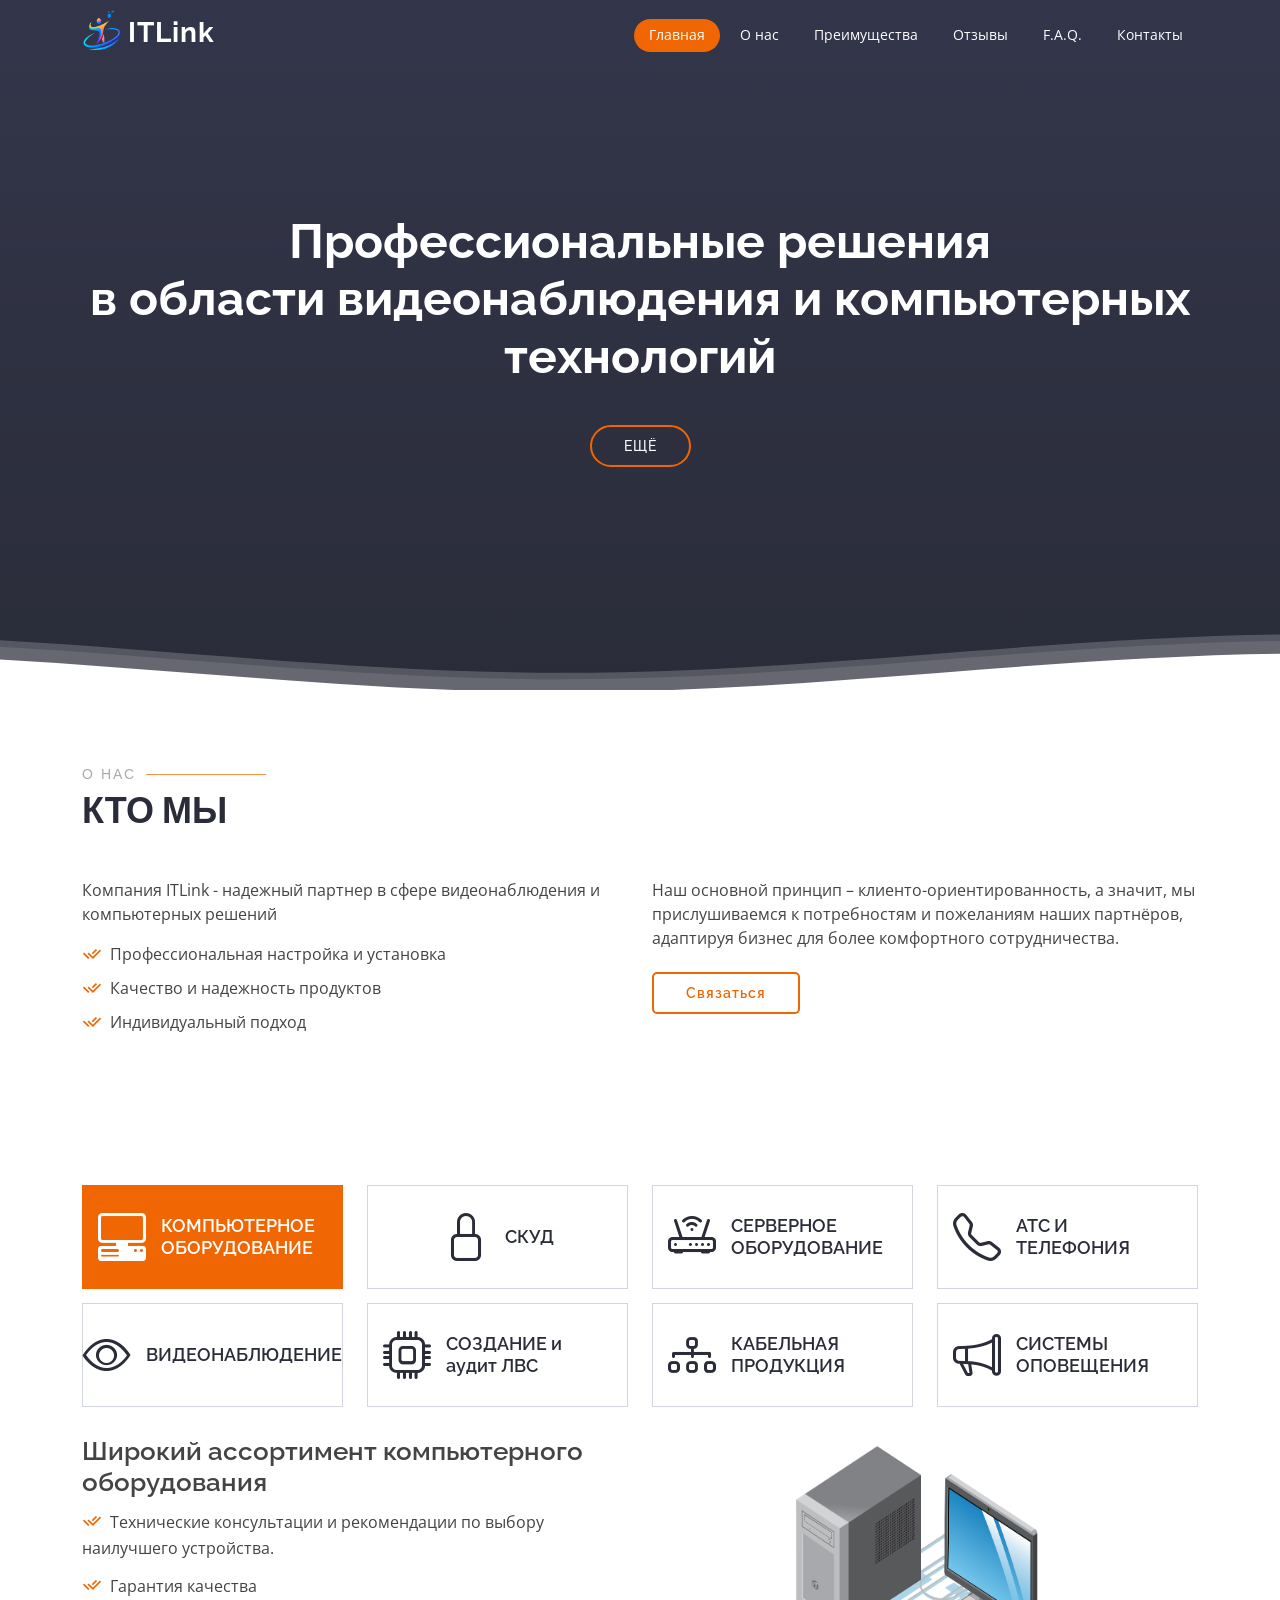
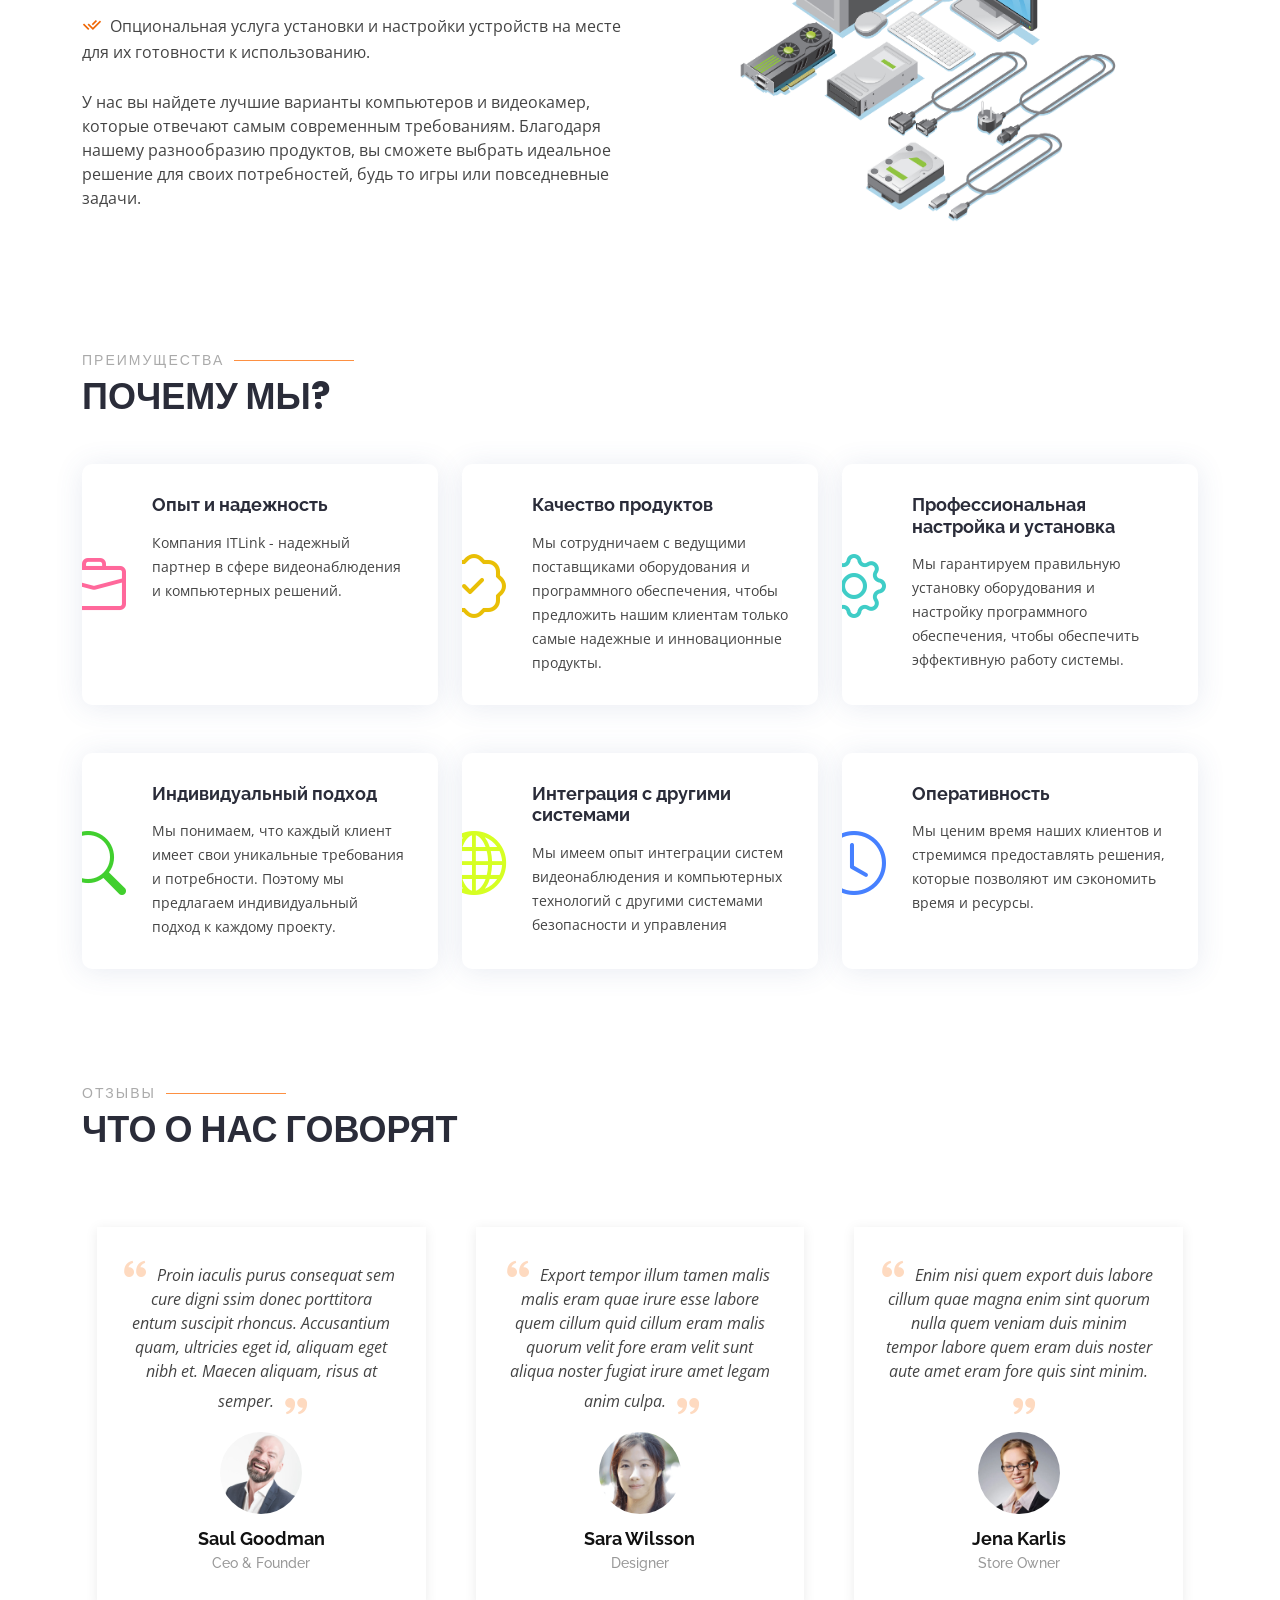
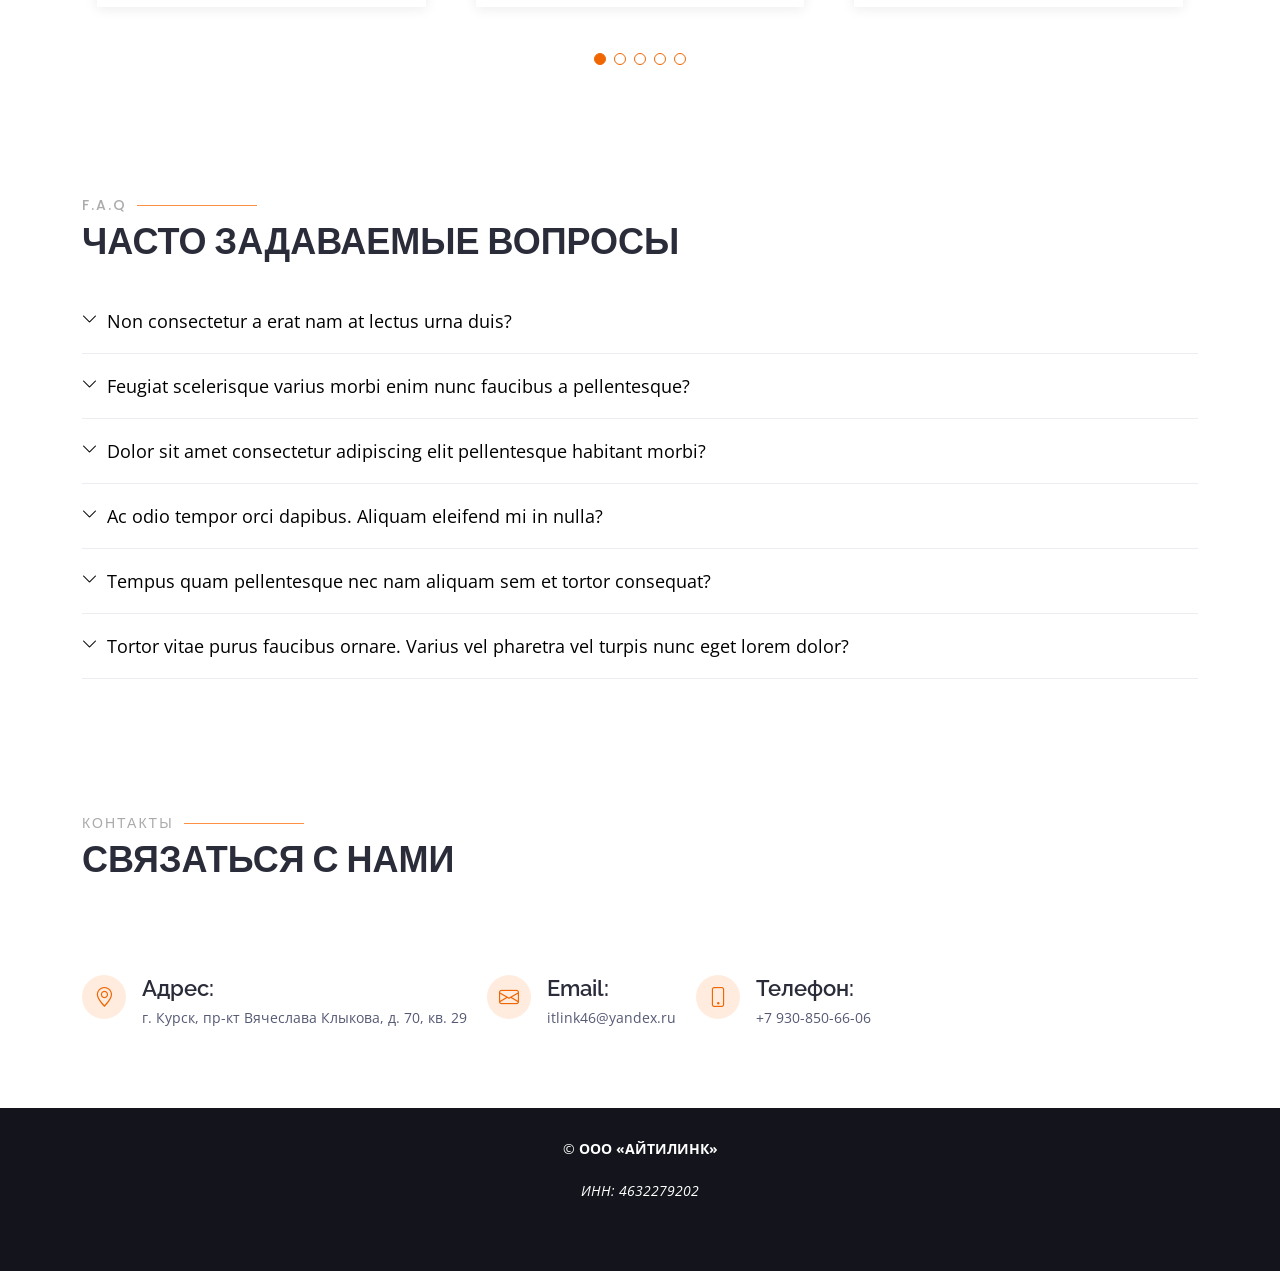
==== commit 1a1dff69: "поменял лого, заменил название" ====
--- a/index.html
+++ b/index.html
@@ -5,7 +5,7 @@
   <meta charset="utf-8">
   <meta content="width=device-width, initial-scale=1.0" name="viewport">
 
-  <title>АЙТИЛИНК</title>
+  <title>ITLink</title>
   <meta content="" name="description">
   <meta content="" name="keywords">
 
@@ -45,7 +45,7 @@
     <div class="container d-flex align-items-center justify-content-between">
 
       <div class="logo">
-        <h1><a href="index.html">АЙТИЛИНК</a></h1>
+        <h1><img class="header-favicon" src="assets/img/ITLINKfavicon.png"/><a href="index.html">ITLink</a></h1>
         <!-- Uncomment below if you prefer to use an image logo -->
         <!-- <a href="index.html"><img src="assets/img/logo.png" alt="" class="img-fluid"></a>-->
       </div>
@@ -130,7 +130,7 @@
         <div class="row content" data-aos="fade-up">
           <div class="col-lg-6">
             <p>
-              Компания АЙТИЛИНК - надежный партнер в сфере видеонаблюдения и компьютерных решений
+              Компания ITLink - надежный партнер в сфере видеонаблюдения и компьютерных решений
             </p>
             <ul>
               <li><i class="ri-check-double-line"></i> Профессиональная настройка и установка</li>
@@ -392,7 +392,7 @@
             <div class="icon-box" data-aos="zoom-in-left">
               <div class="icon"><i class="bi bi-briefcase" style="color: #ff689b;"></i></div>
               <h4 class="title"><a href="">Опыт и надежность</a></h4>
-              <p class="description">Компания АЙТИЛИНК - надежный партнер в сфере видеонаблюдения и компьютерных решений.</p>
+              <p class="description">Компания ITLink - надежный партнер в сфере видеонаблюдения и компьютерных решений.</p>
             </div>
           </div>
           <div class="col-lg-4 col-md-6 mt-5 mt-md-0">
@@ -692,7 +692,7 @@
 
           <div class="col-lg-12" data-aos="fade-right">
             <div class="info">
-              <div class="address">
+              <div class="address copying">
                 <i class="bi bi-geo-alt"></i>
                 <h4>Адрес:</h4>
                 <p>
@@ -702,20 +702,24 @@
                   кв. 29</p>
               </div>
 
-              <div class="email">
+              <div class="email copying">
                 <i class="bi bi-envelope"></i>
                 <h4>Email:</h4>
-                <p>info@example.com</p>
-              </div>
-
-              <div class="phone">
+                <p>itlink46@yandex.ru</p>
+              </div>
+
+              <div class="phone copying">
                 <i class="bi bi-phone"></i>
                 <h4>Телефон:</h4>
-                <p>+1 5589 55488 55s</p>
-              </div>
-
-            </div>
-
+                <p>+7 930-850-66-06</p>
+                
+              </div>
+            
+            </div>
+           
+          </div>
+          <div class="popup">
+            <h4 >Скопировано! <i class="bi bi-clipboard-check"></i></h4>
           </div>
           <script type="text/javascript" charset="utf-8" async src="https://api-maps.yandex.ru/services/constructor/1.0/js/?um=constructor%3Aa70494f0b01e120ba7d0a0c1a13f50e4c898f6c68f991ca486bbf2afaaf7d233&amp;width=100%25&amp;height=400&amp;lang=ru_RU&amp;scroll=true"></script>
 
@@ -729,7 +733,7 @@
   <!-- ======= Footer ======= -->
   <footer id="footer">
     <div class="container">
-      <!-- <h3>АЙТИЛИНК</h3> -->
+      <!-- <h3>ITLink</h3> -->
      
       <!-- <div class="social-links">
         <a href="#" class="twitter"><i class="bx bxl-twitter"></i></a>
--- a/assets/css/style.css
+++ b/assets/css/style.css
@@ -111,8 +111,10 @@
 
 #header .logo img {
   padding: 0;
-  margin: 0;
+  margin-bottom: 10px;
+  margin-right: 6px;
   max-height: 40px;
+  max-width: 40px;
 }
 
 /*--------------------------------------------------------------
@@ -1486,6 +1488,51 @@
     transform: rotate(360deg);
   }
 }
+.contact .copying {
+	cursor: pointer;
+}
+.popup {
+	opacity: 0;
+	pointer-events: none;
+	position: fixed;
+	width: fit-content;
+	bottom: 5vh;
+	left: 50%;
+	transform: translate(-50%, -20px);
+	background-color: white;
+	text-align: center;
+	font-size: 18px;
+	border-radius: 5px;
+	padding: 10px;
+  padding-top: 17px;
+	transition: 0.5s ease-in-out all;
+}
+.popup.active {
+	animation: copyPopup 1s ease forwards;
+}
+
+@keyframes copyPopup {
+	0% {
+		opacity: 0;
+		pointer-events: none;
+		transform: translate(-50%, -20px);
+	}
+	40% {
+		opacity: 1;
+		pointer-events: all;
+		transform: translate(-50%, 0);
+	}
+	80% {
+		opacity: 1;
+		pointer-events: all;
+		transform: translate(-50%, 0);
+	}
+	100% {
+		opacity: 0;
+		pointer-events: none;
+		transform: translate(-50%, -20px);
+	}
+}
 
 /*--------------------------------------------------------------
 # Breadcrumbs
